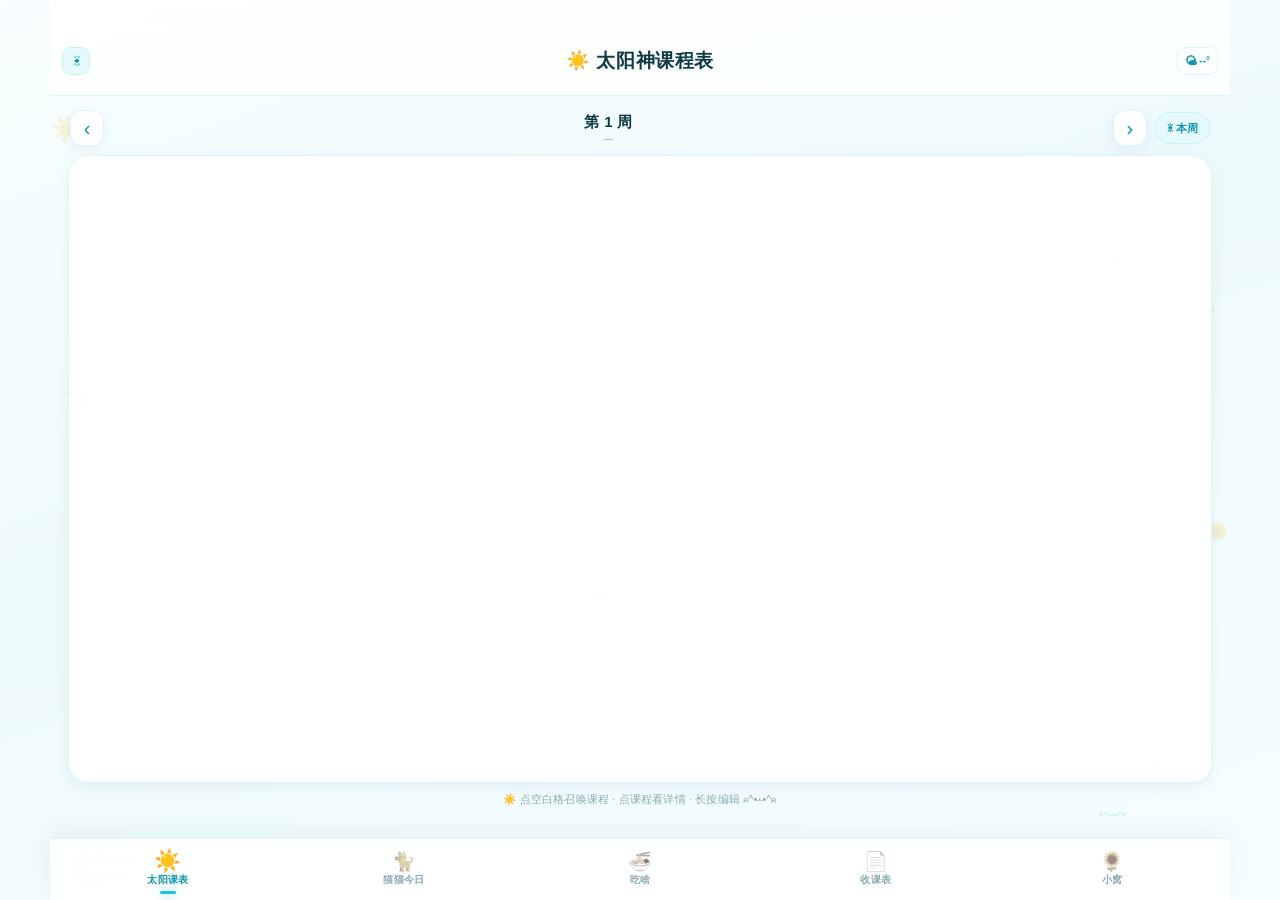
==== index.html @ 14dd6ae4 "Add files via upload" ====
<!DOCTYPE html>
<html lang="zh-CN">
<head>
  <meta charset="UTF-8" />
  <meta name="viewport" content="width=device-width, initial-scale=1.0, maximum-scale=1.0, user-scalable=no, viewport-fit=cover" />
  <meta name="theme-color" content="#f0a30a" />
  <meta name="format-detection" content="telephone=no" />
  <meta name="apple-mobile-web-app-capable" content="yes" />
  <meta name="apple-mobile-web-app-status-bar-style" content="black-translucent" />
  <meta name="apple-mobile-web-app-title" content="太阳神课程表" />
  <link rel="manifest" href="manifest.webmanifest" />
  <link rel="apple-touch-icon" href="icons/icon-192.png" />
  <title>太阳神的随身陪伴课程表</title>
  <link rel="stylesheet" href="app.css" />
    <meta name="AIGC" content='{"AIGC":{"Label":"1","ContentProducer":"WUSIGRAM","ProduceID":"6X0Mz/iR/lfbwfEvu1Z0jF5+w4GKzpFZhbvN9aY6SQs=","ReservedCode1":"JcY/ayGmJlxBhEqlDF+LJT2chIswzvSluwVIhWAmvRzcPalZE9OuZeXBCZwxA3Lf2Mf/3RfTZr7nuuf6fwD2pw==","ContentPropagator":"","PropagateID":"","ReservedCode2":""}}'>
</head>
<body>
  <!-- 背景层：渐变 / 自定义图片 / 遮罩 -->
  <div class="bg-layer" id="bgLayer">
    <div class="bg-image" id="bgImage"></div>
    <div class="bg-tint"></div>
  </div>

  <!-- 天气氛围层：雨、雪、云、雾、阳光与闪电，只做视觉装饰 -->
  <div class="weather-fx" id="weatherFx" aria-hidden="true" data-scene="clear" hidden>
    <div class="wf-glow"></div>
    <div class="wf-clouds" id="wfClouds"></div>
    <div class="wf-particles" id="wfParticles"></div>
    <div class="wf-flash"></div>
  </div>

  <!-- 太阳神 / 错误文档的漂浮装饰：只做氛围，不响应点击 -->
  <div class="sun-decor" aria-hidden="true">
    <span class="sd-sun sd-a">☀️</span>
    <span class="sd-sun sd-b">🌞</span>
    <span class="sd-ray sd-c">✦</span>
    <span class="sd-ray sd-d">✧</span>
    <span class="sd-cat sd-e">🐈‍⬛</span>
    <span class="sd-cat sd-f">🐾</span>
    <span class="sd-warn sd-g">⚠️</span>
    <span class="sd-x sd-h">❌</span>
    <span class="sd-kao sd-i">(๑•̀ㅂ•́)و✧</span>
    <span class="sd-kao sd-j">ฅ^•ﻌ•^ฅ</span>
  </div>

  <!-- 顶部导航栏（全局规范：总高 100px，标题居中，左侧按钮，右侧留空） -->
  <header class="app-header" id="appHeader">
    <div class="header-inner">
      <button class="header-btn" id="headerQuickBtn" type="button" aria-label="回到本周">☀</button>
      <h1 class="header-title" id="headerTitle">☀️ 太阳神课程表</h1>
      <button class="header-weather" id="headerWeather" type="button" aria-label="查看天气与穿搭">
        <span id="headerWeatherIcon">🌤</span><span id="headerWeatherTemp">--°</span>
      </button>
    </div>
  </header>

  <!-- 提醒横幅：课前 / 下课 / 取外卖，从导航栏下方滑入 -->
  <div class="remind-banner" id="remindBanner" hidden>
    <div class="rb-inner" id="remindBannerInner"></div>
  </div>

  <main class="view-root" id="viewRoot">
    <!-- ================= 课表视图 ================= -->
    <section class="view is-active" id="view-schedule" data-title="太阳神课程表 ☀️">
      <div class="week-switch">
        <button class="wk-arrow" id="wkPrev" type="button" aria-label="上一周">‹</button>
        <button class="wk-current" id="wkLabel" type="button">
          <span class="wk-num" id="wkNum">第 1 周</span>
          <span class="wk-date" id="wkDate">—</span>
        </button>
        <button class="wk-arrow" id="wkNext" type="button" aria-label="下一周">›</button>
        <button class="wk-today" id="wkTodayBtn" type="button">☀ 本周</button>
      </div>

      <div class="timetable-card">
        <div class="timetable-scroll" id="timetableScroll">
          <div class="tt-grid" id="ttGrid"></div>
        </div>
      </div>

      <div class="tt-tip">☀️ 点空白格召唤课程 · 点课程看详情 · 长按编辑 ฅ^•ﻌ•^ฅ</div>
    </section>

    <!-- ================= 今日视图 ================= -->
    <section class="view" id="view-today" data-title="太阳神的一天 🐈">
      <div class="today-hero">
        <div class="fairy-lights" id="fairyLights" aria-hidden="true"></div>
        <div class="hero-sunburst" aria-hidden="true"></div>
        <div class="hero-cat" aria-hidden="true">🐈‍⬛</div>
        <div class="hero-stamp" id="heroStamp">☀️ SUN MODE</div>
        <div class="hero-top">
          <div>
            <div class="hero-date" id="todayDate">—</div>
            <div class="hero-week" id="todayWeek">—</div>
            <div class="hero-phase" id="heroPhase">🌅 清晨 · 晨光配色</div>
            <div class="hero-mood" id="heroMood">太阳神说：今天也要发光 ☀️</div>
          </div>
          <div class="hero-emoji">🌞</div>
        </div>
        <div class="hero-count" id="todayCount">今天没有课，好好休息 ✨</div>
        <div class="hero-next" id="todayNext" hidden>
          <span class="hn-label">下一节</span>
          <span class="hn-name" id="nextName">—</span>
          <span class="hn-time" id="nextTime">--:--:--</span>
        </div>

        <!-- 天气与穿搭：读取手机定位后请求天气，失败时可在设置里手动选城市 -->
        <div class="weather-card" id="weatherCard" role="button" tabindex="0" aria-label="查看天气与穿搭详情">
          <span class="wc-icon" id="weatherIcon">🌤</span>
          <span class="wc-main">
            <span class="wc-line">
              <span class="wc-temp" id="weatherTemp">--°</span>
              <span class="wc-desc" id="weatherDesc">正在读取天气…</span>
            </span>
            <span class="wc-outfit" id="weatherOutfit">根据气温准备今天的穿搭</span>
          </span>
          <button class="wc-refresh" id="weatherRefresh" type="button" aria-label="刷新天气">↻</button>
        </div>
        <div class="wc-place" id="weatherPlace">定位中 · 数据来自手机定位 / Open-Meteo</div>
      </div>

      <!-- 猫猫播报：会随课程、天气、时段和预设换颜文字 -->
      <button class="cat-whisper" id="catWhisper" type="button" aria-label="换一条猫猫播报">
        <span class="cw-cat" id="catWhisperCat">🐈‍⬛</span>
        <span class="cw-main">
          <span class="cw-kao" id="catWhisperKao">(=^･ω･^=)</span>
          <span class="cw-text" id="catWhisperText">猫猫正在读取太阳神的今日安排…</span>
        </span>
        <span class="cw-badge" id="catWhisperBadge">☀️ SUN</span>
      </button>

      <!-- 今日提醒时间表：课前 20 分钟 / 快下课 / 点外卖 -->
      <div class="remind-plan" id="remindPlan">
        <div class="rp-head">
          <span class="rp-title">⚠️ 猫猫提醒</span>
          <span class="rp-sub" id="remindPlanSub">—</span>
        </div>
        <div class="rp-list" id="remindPlanList"></div>
        <button class="rp-more" id="btnRemindOverview" type="button">查看今日提醒时间表 ›</button>
      </div>

      <div class="today-list" id="todayList"></div>
    </section>

    <!-- ================= 今天吃啥（转盘）视图 ================= -->
    <section class="view" id="view-food" data-title="太阳神吃啥 🍜">
      <div class="food-hero">
        <div class="fh-title">太阳神吃啥？转一转 🍥</div>
        <div class="fh-sub">猫猫说：选不出来就交给命运，转到什么吃什么～ ฅ^•ﻌ•^ฅ</div>
        <div class="fh-deco">🍽</div>
      </div>

      <div class="wheel-card">
        <div class="wheel-stage" id="wheelStage">
          <div class="wheel-pointer" aria-hidden="true"></div>
          <canvas id="foodWheel" width="600" height="600" aria-label="吃饭转盘"></canvas>
          <button class="wheel-center" id="wheelCenterBtn" type="button" aria-label="开始转动">转</button>
        </div>

        <div class="wheel-result" id="wheelResult">
          <div class="wr-label">准备好了吗</div>
          <div class="wr-name">点下面的按钮开转 🍚</div>
          <div class="wr-cat">命运正在召唤</div>
        </div>

        <div class="wheel-actions">
          <button class="btn primary" id="btnSpinWheel" type="button">🎯 开始转动</button>
          <button class="btn ghost" id="btnFoodMenu" type="button">✏️ 菜单</button>
        </div>

        <div class="food-filters" id="foodFilters"></div>
        <label class="food-avoid">
          <input type="checkbox" id="foodAvoidRecent" />
          <span>避开最近吃过的 3 次，换个新鲜口味</span>
        </label>
      </div>

      <div class="food-history">
        <div class="rp-head">
          <span class="rp-title">🧾 最近吃过</span>
          <button class="hist-clear" id="btnClearFoodHistory" type="button">清空</button>
        </div>
        <div class="hist-list" id="foodHistoryList"></div>
      </div>

      <div class="food-tip">💡 小提示：菜单可以自己改，最多 24 个选项；默认提前 30 分钟的外卖提醒也会把你带到这一页。</div>
      <div class="page-bottom-space"></div>
    </section>

    <!-- ================= 导入视图 ================= -->
    <section class="view" id="view-import" data-title="导入课表 📡">
      <div class="panel">
        <div class="panel-head">
          <span class="ph-emoji">📡</span>
          <div class="ph-text">
            <h2>☀️ 教务系统自动检测</h2>
            <p>填入课表页面网址，自动抓取并识别课程表格</p>
          </div>
        </div>
        <label class="field">
          <span class="field-label">教务系统课表网址 🔗</span>
          <input type="url" id="importUrl" class="input" placeholder="https://jw.example.edu.cn/timetable" autocomplete="off" />
        </label>
        <div class="row-btns">
          <button class="btn primary" id="btnFetch" type="button">📡 开始检测</button>
          <button class="btn ghost" id="btnFetchHelp" type="button">使用说明</button>
        </div>
        <div class="import-log" id="importLog" hidden></div>
      </div>

      <div class="panel">
        <div class="panel-head">
          <span class="ph-emoji">📄</span>
          <div class="ph-text">
            <h2>📄 PDF 课表检测导入</h2>
            <p>选择教务系统导出的 PDF，自动检测文字层并识别表格</p>
          </div>
        </div>
        <div class="pdf-drop" id="pdfDrop" tabindex="0" role="button" aria-label="选择 PDF 课表文件">
          <div class="pdf-drop-icon">📄</div>
          <div class="pdf-drop-title" id="pdfDropTitle">点击选择 PDF 文件</div>
          <div class="pdf-drop-sub" id="pdfDropSub">也可以把 PDF 拖到这里 · 支持多页 · ≤ 20MB</div>
          <input type="file" id="pdfFileInput" accept="application/pdf,.pdf" hidden />
        </div>
        <div class="pdf-status" id="pdfStatus" hidden></div>
        <div class="row-btns">
          <button class="btn primary" id="btnPickPdf" type="button">📄 选择 PDF 课表</button>
          <button class="btn ghost" id="btnPdfHelp" type="button">PDF 导入说明</button>
        </div>
        <div class="format-hint">
          <strong>说明：</strong>PDF 必须是「文字版」（能选中文字）。扫描图片 PDF 没有文字层，会提示使用 OCR 或手动粘贴。识别结果会先预览，确认后再写入课表。
        </div>
      </div>

      <div class="panel">
        <div class="panel-head">
          <span class="ph-emoji">📋</span>
          <div class="ph-text">
            <h2>📋 智能粘贴导入</h2>
            <p>支持课表文本、教务网页源码、JSON 数据</p>
          </div>
        </div>
        <textarea id="importPaste" class="textarea" rows="6" placeholder="① 每行一门课：课程名|教师|教室|周次|星期|节次|教材&#10;例：高等数学|张明|教学楼A302|1-16周|周一|1-2节|高等数学（第七版）&#10;② 或直接粘贴教务系统课表网页的 HTML 源码&#10;③ 或粘贴本应用导出的 JSON"></textarea>
        <div class="row-btns">
          <button class="btn primary" id="btnParsePaste" type="button">✨ 智能识别</button>
          <button class="btn ghost" id="btnFillDemo" type="button">填入示例</button>
        </div>
        <div class="format-hint">
          <strong>文本字段格式：</strong>课程名 | 教师 | 教室 | 周次 | 星期 | 节次 | 教材（后三项可省略，用空格或逗号分隔也支持）
        </div>
      </div>

      <div class="panel soft">
        <div class="panel-head">
          <span class="ph-emoji">🧪</span>
          <div class="ph-text">
            <h2>🧪 示例课表</h2>
            <p>先看看效果，随时可以清空重来</p>
          </div>
        </div>
        <div class="row-btns">
          <button class="btn primary" id="btnLoadDemo" type="button">载入示例课表</button>
          <button class="btn ghost" id="btnClearCourses" type="button">清空全部课程</button>
        </div>
      </div>

      <div class="notice">
        <span class="notice-star">⭐</span>
        <p>教务系统各不相同，自动检测会读取网页中的课表表格进行识别；若系统需要登录或禁止跨域，请用浏览器打开课表页并「查看源码」复制到上方，识别效果一致。密码不会被保存。</p>
      </div>
    </section>

    <!-- ================= 我的 / 设置视图 ================= -->
    <section class="view" id="view-me" data-title="太阳神的小窝 🌻">
      <div class="profile-card">
        <div class="avatar" id="avatarBox">🐈‍⬛</div>
        <div class="profile-main">
          <div class="p-name" id="profileName">太阳神眷顾的同学</div>
          <div class="p-sub" id="profileSub">—</div>
        </div>
        <button class="avatar-edit" id="btnEditName" type="button" aria-label="编辑昵称">✏️</button>
      </div>

      <div class="section">
        <h3 class="section-title">🗓 学期设置</h3>
        <div class="setting-row">
          <div class="sr-text"><span>开学第一周周一</span><small>用于自动计算当前周次</small></div>
          <input type="date" id="setStart" class="input compact" />
        </div>
        <div class="setting-row">
          <div class="sr-text"><span>学期总周数</span><small>1 ~ 30 周</small></div>
          <select id="setWeeks" class="input compact select">
            <option value="16">16 周</option>
            <option value="18">18 周</option>
            <option value="20">20 周</option>
            <option value="22">22 周</option>
            <option value="25">25 周</option>
          </select>
        </div>
        <div class="setting-row">
          <div class="sr-text"><span>每天节数</span><small>影响课表行数与作息</small></div>
          <select id="setSections" class="input compact select">
            <option value="8">8 节</option>
            <option value="10">10 节</option>
            <option value="12">12 节</option>
          </select>
        </div>
        <div class="setting-row">
          <div class="sr-text"><span>显示周末</span><small>关闭后只显示周一到周五</small></div>
          <label class="switch">
            <input type="checkbox" id="setWeekend" />
            <span class="switch-track"><span class="switch-dot"></span></span>
          </label>
        </div>
      </div>

      <!-- 时段配色：随现实时间一天四段自动换色 -->
      <div class="section">
        <h3 class="section-title">🌗 一天四变 · 太阳神 / 错误文档</h3>
        <div class="setting-row">
          <div class="sr-text"><span>自动跟随时间换色</span><small>清晨 · 中午 · 下午 · 晚上，一天变四次</small></div>
          <label class="switch">
            <input type="checkbox" id="setAutoTheme" />
            <span class="switch-track"><span class="switch-dot"></span></span>
          </label>
        </div>
        <div class="setting-row">
          <div class="sr-text"><span>背景也跟随时段</span><small>自定义背景图 / 背景色时，以你的设置为准</small></div>
          <label class="switch">
            <input type="checkbox" id="setBgFollow" />
            <span class="switch-track"><span class="switch-dot"></span></span>
          </label>
        </div>
        <div class="phase-grid" id="phaseGrid"></div>
        <div class="phase-now" id="phaseNow">—</div>
      </div>

      <!-- 上课与外卖提醒 -->
      <div class="section">
        <h3 class="section-title">⚠️ 上课与猫猫提醒</h3>
        <div class="setting-row">
          <div class="sr-text"><span>上课前提醒</span><small>提前知道下一节课，不再踩点</small></div>
          <div class="sr-controls">
            <select id="setRemindPreMin" class="input compact select mini">
              <option value="10">10 分</option>
              <option value="15">15 分</option>
              <option value="20">20 分</option>
              <option value="25">25 分</option>
              <option value="30">30 分</option>
            </select>
            <label class="switch">
              <input type="checkbox" id="setRemindPre" />
              <span class="switch-track"><span class="switch-dot"></span></span>
            </label>
          </div>
        </div>
        <div class="setting-row">
          <div class="sr-text"><span>快下课提醒</span><small>提前收拾好东西，从容离开</small></div>
          <div class="sr-controls">
            <select id="setRemindEndMin" class="input compact select mini">
              <option value="3">3 分</option>
              <option value="5">5 分</option>
              <option value="8">8 分</option>
              <option value="10">10 分</option>
            </select>
            <label class="switch">
              <input type="checkbox" id="setRemindEnd" />
              <span class="switch-track"><span class="switch-dot"></span></span>
            </label>
          </div>
        </div>
        <div class="setting-row">
          <div class="sr-text"><span>点外卖提醒</span><small>上午最后一节、下午最后一节提前提醒</small></div>
          <div class="sr-controls">
            <select id="setRemindMealMin" class="input compact select mini">
              <option value="20">20 分</option>
              <option value="25">25 分</option>
              <option value="30">30 分</option>
              <option value="40">40 分</option>
            </select>
            <label class="switch">
              <input type="checkbox" id="setRemindMeal" />
              <span class="switch-track"><span class="switch-dot"></span></span>
            </label>
          </div>
        </div>
        <div class="setting-row">
          <div class="sr-text"><span>提醒音效</span><small>用 Web Audio 播放两声轻铃</small></div>
          <label class="switch">
            <input type="checkbox" id="setRemindSound" />
            <span class="switch-track"><span class="switch-dot"></span></span>
          </label>
        </div>
        <div class="setting-row">
          <div class="sr-text"><span>提醒振动</span><small>部分设备可能不支持</small></div>
          <label class="switch">
            <input type="checkbox" id="setRemindVibrate" />
            <span class="switch-track"><span class="switch-dot"></span></span>
          </label>
        </div>
        <div class="setting-row">
          <div class="sr-text"><span>提醒方式</span><small>弹窗更醒目，横幅不打断当前操作</small></div>
          <select id="setRemindPopup" class="input compact select mini">
            <option value="1">弹窗</option>
            <option value="0">横幅</option>
          </select>
        </div>
        <div class="row-btns">
          <button class="btn ghost" id="btnRemindTest" type="button">🔔 试听提醒</button>
          <button class="btn ghost" id="btnRemindRules" type="button">📋 提醒规则</button>
        </div>
        <div class="remind-note">提醒在 App 打开时生效：WebView 限制下暂不支持后台推送，建议上课前把 App 留在前台。所有提醒按本机时间与课表节次计算，修改课程时间后会自动重算。</div>
      </div>

      <!-- 自定义弹窗提醒 -->
      <div class="section">
        <h3 class="section-title">❌ 自定义弹窗提醒</h3>
        <div class="custom-reminder-list" id="customReminderList"></div>
        <div class="row-btns">
          <button class="btn primary" id="btnAddReminder" type="button">＋ 添加提醒</button>
          <button class="btn ghost" id="btnReminderHelp" type="button">使用说明</button>
        </div>
        <div class="remind-note">可以添加「交作业」「取快递」「开会」等提醒，支持单次、每天、工作日、每周重复；到点后会弹出提醒窗，也可以提前几分钟提醒。</div>
      </div>

      <!-- 天气与穿搭 -->
      <div class="section">
        <h3 class="section-title">☀️ 天气变形与穿搭</h3>
        <div class="setting-row">
          <div class="sr-text"><span>自动读取手机天气</span><small>用定位获取当地实时天气与气温</small></div>
          <label class="switch">
            <input type="checkbox" id="setWeatherOn" />
            <span class="switch-track"><span class="switch-dot"></span></span>
          </label>
        </div>
        <div class="setting-row">
          <div class="sr-text"><span>天气来源</span><small>定位失败时可改用城市或手动填写</small></div>
          <select id="setWeatherMode" class="input compact select mini">
            <option value="auto">自动定位</option>
            <option value="city">指定城市</option>
            <option value="manual">手动天气</option>
          </select>
        </div>
        <div class="setting-row" id="weatherCityRow">
          <div class="sr-text"><span>城市</span><small>中文/拼音均可，例如：广州</small></div>
          <div class="sr-controls">
            <input type="text" id="setWeatherCity" class="input compact weather-city-input" maxlength="20" placeholder="广州" />
            <button class="btn ghost mini-btn" id="btnWeatherCity" type="button">查询</button>
          </div>
        </div>
        <div class="setting-row" id="weatherManualRow">
          <div class="sr-text"><span>手动气温</span><small>无法联网时用于穿搭推荐</small></div>
          <div class="sr-controls">
            <input type="number" id="setWeatherManualTemp" class="input compact temp-input" min="-40" max="50" step="1" />
            <select id="setWeatherManualCode" class="input compact select mini">
              <option value="0">晴</option>
              <option value="1">多云</option>
              <option value="2">阴</option>
              <option value="3">雾</option>
              <option value="61">小雨</option>
              <option value="63">中雨</option>
              <option value="65">大雨</option>
              <option value="71">小雪</option>
              <option value="73">中雪</option>
              <option value="95">雷阵雨</option>
            </select>
          </div>
        </div>
        <div class="setting-row">
          <div class="sr-text"><span>天气特效</span><small>下雨、下雪、起雾时改变界面氛围</small></div>
          <label class="switch">
            <input type="checkbox" id="setWeatherFx" />
            <span class="switch-track"><span class="switch-dot"></span></span>
          </label>
        </div>
        <div class="setting-row">
          <div class="sr-text"><span>天气主题色</span><small>按晴雨冷暖轻微调整界面色调</small></div>
          <label class="switch">
            <input type="checkbox" id="setWeatherTheme" />
            <span class="switch-track"><span class="switch-dot"></span></span>
          </label>
        </div>
        <div class="setting-row">
          <div class="sr-text"><span>穿搭推荐</span><small>按体感温度、降雨与风力推荐</small></div>
          <label class="switch">
            <input type="checkbox" id="setWeatherOutfit" />
            <span class="switch-track"><span class="switch-dot"></span></span>
          </label>
        </div>
        <div class="weather-status" id="weatherStatus">还没有读取天气</div>
        <div class="row-btns">
          <button class="btn primary" id="btnWeatherRefresh" type="button">↻ 刷新天气</button>
          <button class="btn ghost" id="btnWeatherDetail" type="button">查看穿搭与预报</button>
        </div>
        <div class="remind-note">天气由手机定位 + Open-Meteo 提供，仅用于本机展示，不上传课表。定位被拒绝时，可在上方指定城市或手动填写气温。</div>
      </div>

      <div class="section">
        <h3 class="section-title">☀️ / ⚠️ 主题色与预设</h3>
        <div class="preset-note">
          <span class="pn-sun">☀️ 太阳神 · 白黄</span>
          <span class="pn-error">⚠️ 错误文档 · 黑蓝</span>
          <em>附赠完整的一天四变 + 天气变形</em>
        </div>
        <div class="theme-grid" id="themeGrid"></div>
        <div class="theme-note" id="themeNote">手动选色会关闭时段自动配色，可在上方重新开启。</div>
        <h3 class="section-title">🖼 背景</h3>
        <div class="bg-grid" id="bgGrid"></div>
        <div class="setting-row">
          <div class="sr-text"><span>自定义背景色</span><small>点右侧色块自由选择</small></div>
          <input type="color" id="setBgColor" class="color-input" value="#eafafd" />
        </div>
        <div class="row-btns">
          <button class="btn ghost" id="btnUploadBg" type="button">📷 从相册选择背景</button>
          <button class="btn ghost" id="btnClearBg" type="button">恢复默认</button>
        </div>
        <div class="bg-preview-note" id="bgNote" hidden>已使用自定义图片背景 🖼</div>
      </div>

      <div class="section">
        <h3 class="section-title">📦 课表数据</h3>
        <div class="data-info" id="dataInfo">共 0 门课程</div>
        <div class="row-btns">
          <button class="btn primary" id="btnExport" type="button">📤 导出备份</button>
          <button class="btn ghost" id="btnImportFile" type="button">📥 导入备份</button>
        </div>
        <input type="file" id="fileImport" accept=".json,application/json" hidden />
        <button class="btn danger-ghost full" id="btnResetAll" type="button">⚠️ 清空全部数据</button>
      </div>

      <div class="section">
        <h3 class="section-title">📱 桌面小组件</h3>
        <p>安装 APK 后，长按手机桌面 → 小组件 → 找到「太阳神课程表」。</p>
        <p class="about-small">支持小 / 中 / 大三种尺寸：小尺寸显示天气、下节课时间和地点；中尺寸显示今日 2 节课程；大尺寸显示完整今日课表。拖动小组件边缘即可调整大小。</p>
      </div>

      <div class="section">
        <h3 class="section-title">📥 Android 安装包</h3>
        <p>不想用网页版？下载 APK，安装后还可以把「太阳神今日课表」放到手机桌面。</p>
        <p class="about-small">Android 5.0+ · v2.1.0 · 安装前请先卸载旧版</p>
        <div class="row-btns">
          <a class="btn primary grow" href="download/sunny-timetable-v2.1.0.apk" download>📥 下载 APK</a>
        </div>
      </div>

      <div class="section about">
        <h3 class="section-title">🌻 关于太阳神的随身陪伴课程表</h3>
        <p>太阳神、猫猫和颜文字一起陪你上课。白黄是太阳，黑蓝是错误文档，都是今天的你。</p>
        <p class="about-small">数据仅保存在本机 · 不收集任何个人信息 · v2.1.0 · ☀️🐈‍⬛⚠️</p>
      </div>

      <div class="page-bottom-space"></div>
    </section>
  </main>

  <!-- 底部导航栏 -->
  <nav class="tabbar" id="tabbar">
    <button class="tab is-active" data-tab="schedule" type="button">
      <span class="tab-icon">☀️</span>
      <span class="tab-label">太阳课表</span>
    </button>
    <button class="tab" data-tab="today" type="button">
      <span class="tab-icon">🐈</span>
      <span class="tab-label">猫猫今日</span>
    </button>
    <button class="tab" data-tab="food" type="button">
      <span class="tab-icon">🍜</span>
      <span class="tab-label">吃啥</span>
    </button>
    <button class="tab" data-tab="import" type="button">
      <span class="tab-icon">📄</span>
      <span class="tab-label">收课表</span>
    </button>
    <button class="tab" data-tab="me" type="button">
      <span class="tab-icon">🌻</span>
      <span class="tab-label">小窝</span>
    </button>
  </nav>

  <!-- ================= 课程编辑全屏页 ================= -->
  <div class="editor-page" id="editorPage" aria-hidden="true">
    <header class="app-header">
      <div class="header-inner">
        <button class="header-btn" id="editorBack" type="button" aria-label="返回">‹</button>
        <h1 class="header-title" id="editorTitle">添加课程</h1>
      </div>
    </header>

    <div class="editor-scroll" id="editorScroll">
      <form id="courseForm" class="editor-form" autocomplete="off" novalidate>
        <div class="form-group">
          <label class="form-label" for="fName">课程名称 <i class="req">*</i></label>
          <input type="text" id="fName" class="input" placeholder="例：高等数学" maxlength="30" />
        </div>

        <div class="form-grid">
          <div class="form-group">
            <label class="form-label" for="fTeacher">任课教师 👩‍🏫</label>
            <input type="text" id="fTeacher" class="input" placeholder="张明" maxlength="20" />
          </div>
          <div class="form-group">
            <label class="form-label" for="fRoom">上课教室 📍</label>
            <input type="text" id="fRoom" class="input" placeholder="A302" maxlength="24" />
          </div>
        </div>

        <div class="form-group">
          <label class="form-label" for="fBooks">需要带的书 📚</label>
          <input type="text" id="fBooks" class="input" placeholder="高等数学（第七版）、习题册" maxlength="60" />
          <div class="form-hint">多本书可用「、」或逗号分隔</div>
        </div>

        <div class="form-group">
          <span class="form-label">上课星期</span>
          <div class="chip-row" id="fDay"></div>
        </div>

        <div class="form-grid">
          <div class="form-group">
            <label class="form-label" for="fStart">开始节次</label>
            <select id="fStart" class="input select"></select>
          </div>
          <div class="form-group">
            <label class="form-label" for="fEnd">结束节次</label>
            <select id="fEnd" class="input select"></select>
          </div>
        </div>
        <div class="form-hint" id="sectionTimeHint">—</div>

        <div class="form-group">
          <span class="form-label">上课周次</span>
          <div class="chip-row quick" id="weekQuick">
            <button type="button" class="mini-chip" data-quick="all">全选</button>
            <button type="button" class="mini-chip" data-quick="none">清空</button>
            <button type="button" class="mini-chip" data-quick="odd">单周</button>
            <button type="button" class="mini-chip" data-quick="even">双周</button>
          </div>
          <div class="week-chips" id="fWeeks"></div>
        </div>

        <div class="form-group">
          <span class="form-label">课程颜色 🎨</span>
          <div class="color-row" id="fColors"></div>
        </div>

        <div class="form-group">
          <label class="form-label" for="fNote">备注</label>
          <textarea id="fNote" class="textarea" rows="3" placeholder="考试安排、作业提醒…" maxlength="200"></textarea>
        </div>

        <div class="form-group">
          <label class="form-label" for="fEmoji">课程小图标 emoji</label>
          <input type="text" id="fEmoji" class="input" placeholder="⭐" maxlength="4" />
          <div class="emoji-quick" id="emojiQuick"></div>
        </div>
      </form>
      <div class="editor-bottom-space"></div>
    </div>

    <div class="editor-footer">
      <button class="btn danger-ghost" id="btnDeleteCourse" type="button">🗑 删除</button>
      <button class="btn primary grow" id="btnSaveCourse" type="button">保存课程 ⭐</button>
    </div>
  </div>

  <!-- 模态层 -->
  <div class="modal-mask" id="modalMask" hidden>
    <div class="modal-card" id="modalCard" role="dialog" aria-modal="true"></div>
  </div>

  <!-- 提醒弹窗（与普通模态分开，关闭后不阻塞页面操作） -->
  <div class="reminder-popup" id="reminderPopup" hidden>
    <div class="rpp-backdrop" data-popup="close"></div>
    <div class="rpp-sheet" role="dialog" aria-modal="true" aria-labelledby="reminderPopupTitle">
      <div class="rpp-handle"></div>
      <div class="rpp-head">
        <div class="rpp-emoji" id="reminderPopupEmoji">🔔</div>
        <div class="rpp-headtext">
          <div class="rpp-kicker" id="reminderPopupKicker">课程提醒</div>
          <div class="rpp-title" id="reminderPopupTitle">还有 20 分钟上课</div>
        </div>
        <button class="rpp-close" type="button" data-popup="close" aria-label="关闭提醒">✕</button>
      </div>
      <div class="rpp-body" id="reminderPopupBody">—</div>
      <div class="rpp-actions">
        <button class="rpp-btn ghost" type="button" data-popup="snooze">稍后 5 分钟</button>
        <button class="rpp-btn primary" type="button" data-popup="course">看看课程</button>
      </div>
      <button class="rpp-done" type="button" data-popup="close">好，知道啦</button>
    </div>
  </div>

  <!-- 轻提示 -->
  <div class="toast" id="toast" hidden></div>

  <!-- 旧 WebView 兜底提示：脚本语法/加载失败时不再只显示白屏 -->
  <div class="boot-fallback" id="bootFallback" hidden>
    <div class="boot-card">
      <div class="boot-sun">☀️ ⚠️</div>
      <div class="boot-title">页面没有成功加载</div>
      <div class="boot-text">如果这是 Android APK，请到应用商店更新「Android System WebView」或 Chrome，然后重新打开。<br>(=^･ω･^=) 也可以先用电脑浏览器打开课表。</div>
      <button class="btn primary" type="button" onclick="location.reload()">重新加载</button>
    </div>
  </div>

  <script>
    /* 老 WebView 的最小兼容垫片：不改变现代浏览器行为 */
    (function () {
      if (!String.prototype.padStart) {
        String.prototype.padStart = function (len, pad) {
          var s = String(this);
          pad = pad === undefined ? ' ' : String(pad);
          while (s.length < len) s = pad + s;
          return s;
        };
      }
      if (!Object.assign) {
        Object.assign = function (target) {
          for (var i = 1; i < arguments.length; i++) {
            var src = arguments[i];
            if (!src) continue;
            for (var k in src) if (Object.prototype.hasOwnProperty.call(src, k)) target[k] = src[k];
          }
          return target;
        };
      }
      if (!Array.from) {
        Array.from = function (like) {
          var out = [];
          if (like && typeof like.forEach === 'function') {
            like.forEach(function (item) { out.push(item); });
            return out;
          }
          if (like && typeof Symbol !== 'undefined' && like[Symbol.iterator]) {
            var it = like[Symbol.iterator]();
            var step = it.next();
            while (!step.done) {
              out.push(step.value);
              step = it.next();
            }
            return out;
          }
          for (var i = 0; i < like.length; i++) out.push(like[i]);
          return out;
        };
      }
      if (!Array.prototype.find) {
        Array.prototype.find = function (fn, thisArg) {
          for (var i = 0; i < this.length; i++) {
            if (fn.call(thisArg, this[i], i, this)) return this[i];
          }
          return undefined;
        };
      }
      if (!Array.prototype.findIndex) {
        Array.prototype.findIndex = function (fn, thisArg) {
          for (var i = 0; i < this.length; i++) {
            if (fn.call(thisArg, this[i], i, this)) return i;
          }
          return -1;
        };
      }
      if (!Element.prototype.closest) {
        Element.prototype.closest = function (sel) {
          var el = this;
          while (el && el.nodeType === 1) {
            var matches = el.matches || el.webkitMatchesSelector || el.msMatchesSelector;
            if (matches && matches.call(el, sel)) return el;
            el = el.parentElement;
          }
          return null;
        };
      }
      function showBoot() {
        var el = document.getElementById('bootFallback');
        if (el) el.hidden = false;
      }
      function hideBoot() {
        var el = document.getElementById('bootFallback');
        if (el) el.hidden = true;
      }
      window.__hideBootFallback = hideBoot;
      try {
        new Function('return async function(){}')();
      } catch (e) {
        if (location.protocol !== 'file:') {
          location.replace('index-legacy.html');
        } else {
          showBoot();
        }
        return;
      }
      setTimeout(function () {
        /* 只有 AppStore 完全不存在才提示；初始化慢不应误判 */
        if (!window.AppStore) showBoot();
        else hideBoot();
      }, 12000);
    })();
  </script>

  <script src="js/store.js"></script>
  <script src="js/pdf-lite.js"></script>
  <script src="js/importer.js"></script>
  <script src="js/app.js"></script>
  <script src="js/views.js"></script>
  <script src="js/delight.js"></script>
  <script src="js/widget.js"></script>
  <script src="js/editor.js"></script>
  <script src="js/import-ui.js"></script>
  <script src="js/settings.js"></script>
  <script src="js/reminders.js"></script>
  <script src="js/weather.js"></script>
  <script src="js/rhythm.js"></script>
  <script src="js/food.js"></script>
</body>
</html>
---- app.css ----
/* ============================================================
   星海课表 · 全局样式
   白色 + 水色视觉，⭐ 灯串与 emoji 装饰
   ============================================================ */

:root {
  --sat: max(env(safe-area-inset-top, 0px), 24px);
  --tabbar-h: 62px;
  --theme: #23c4d8;
  --theme-deep: #0d95ad;
  --theme-soft: #e6fafc;
  --theme-rgb: 35, 196, 216;
  --ink: #0f3a44;
  --ink-2: #4b717a;
  --ink-3: #8aa9b0;
  --line: rgba(35, 196, 216, 0.16);
  --card: #ffffff;
  --shadow-sm: 0 4px 14px rgba(16, 90, 104, 0.07);
  --shadow: 0 10px 30px rgba(16, 90, 104, 0.12);
  --radius: 18px;
}

* {
  box-sizing: border-box;
  -webkit-tap-highlight-color: transparent;
}

/* 统一 hidden 语义：避免被 .hero-next / .setting-row 等 display:flex 覆盖 */
[hidden] {
  display: none !important;
}

html,
body {
  margin: 0;
  padding: 0;
  height: 100%;
  overflow: hidden;
}

body {
  font-family: -apple-system, BlinkMacSystemFont, "PingFang SC", "Helvetica Neue",
    "Hiragino Sans GB", "Microsoft YaHei", sans-serif;
  color: var(--ink);
  background: #effbfd;
  font-size: 14px;
  line-height: 1.5;
  -webkit-font-smoothing: antialiased;
  -webkit-text-size-adjust: 100%;
}

button,
input,
textarea,
select {
  font-family: inherit;
  font-size: inherit;
  color: inherit;
}

button {
  border: none;
  background: none;
  cursor: pointer;
  padding: 0;
}

h1,
h2,
h3,
p {
  margin: 0;
}

/* ---------------- 背景层 ---------------- */
.bg-layer {
  position: fixed;
  inset: 0;
  z-index: 0;
  background: linear-gradient(160deg, #f6feff 0%, #e3f8fb 45%, #f3fdff 100%);
  transition: background 0.45s ease;
}

.bg-image {
  position: absolute;
  inset: 0;
  background-position: center;
  background-size: cover;
  opacity: 0;
  transition: opacity 0.5s ease;
  transform: scale(1.02);
}

.bg-layer.has-image .bg-image {
  opacity: 1;
}

.bg-tint {
  position: absolute;
  inset: 0;
  background: rgba(255, 255, 255, 0.35);
  backdrop-filter: blur(1px);
  -webkit-backdrop-filter: blur(1px);
  transition: background 0.3s ease;
}

.bg-layer.has-image .bg-tint {
  background: linear-gradient(180deg, rgba(255, 255, 255, 0.72), rgba(255, 255, 255, 0.86));
  backdrop-filter: blur(2px);
  -webkit-backdrop-filter: blur(2px);
}

/* ---------------- 顶部导航栏（总高 100px，标题距底 20px） ---------------- */
.app-header {
  position: fixed;
  top: 0;
  left: 0;
  right: 0;
  height: 100px;
  padding-top: var(--sat);
  box-sizing: border-box;
  z-index: 100;
  background: rgba(255, 255, 255, 0.82);
  backdrop-filter: blur(20px) saturate(140%);
  -webkit-backdrop-filter: blur(20px) saturate(140%);
  border-bottom: 1px solid var(--line);
}

.header-inner {
  position: absolute;
  left: 0;
  right: 0;
  bottom: 20px;
  height: 28px;
  display: flex;
  align-items: center;
  justify-content: center;
}

.header-title {
  font-size: 17px;
  font-weight: 700;
  letter-spacing: 0.6px;
  color: var(--ink);
  max-width: 62%;
  text-align: center;
  white-space: nowrap;
  overflow: hidden;
  text-overflow: ellipsis;
}

.header-btn {
  position: absolute;
  left: 12px;
  top: 0;
  width: 28px;
  height: 28px;
  display: flex;
  align-items: center;
  justify-content: center;
  border-radius: 9px;
  background: var(--theme-soft);
  border: 1px solid var(--line);
  color: var(--theme-deep);
  font-size: 14px;
  line-height: 1;
}

.header-btn:active {
  transform: scale(0.94);
}

/* ---------------- 视图容器 ---------------- */
.view-root {
  position: fixed;
  top: 100px;
  left: 0;
  right: 0;
  bottom: calc(var(--tabbar-h) + env(safe-area-inset-bottom, 0px));
  z-index: 10;
  display: flex;
  overflow: hidden;
}

.view {
  flex: 1;
  min-width: 0;
  display: none;
  flex-direction: column;
  overflow-y: auto;
  -webkit-overflow-scrolling: touch;
  padding: 12px 14px 0;
  scrollbar-width: none;
}

.view::-webkit-scrollbar {
  display: none;
}

.view.is-active {
  display: flex;
  animation: viewIn 0.26s ease;
}

@keyframes viewIn {
  from {
    opacity: 0;
    transform: translateY(6px);
  }
  to {
    opacity: 1;
    transform: translateY(0);
  }
}

/* ---------------- 底部导航栏 ---------------- */
.tabbar {
  position: fixed;
  left: 0;
  right: 0;
  bottom: 0;
  z-index: 90;
  height: calc(var(--tabbar-h) + env(safe-area-inset-bottom, 0px));
  padding-bottom: env(safe-area-inset-bottom, 0px);
  display: flex;
  align-items: stretch;
  background: rgba(255, 255, 255, 0.9);
  backdrop-filter: blur(20px) saturate(150%);
  -webkit-backdrop-filter: blur(20px) saturate(150%);
  border-top: 1px solid var(--line);
  box-shadow: 0 -6px 22px rgba(16, 90, 104, 0.06);
}

.tab {
  flex: 1;
  display: flex;
  flex-direction: column;
  align-items: center;
  justify-content: center;
  gap: 2px;
  position: relative;
  color: var(--ink-3);
  transition: color 0.2s ease;
}

.tab-icon {
  font-size: 19px;
  line-height: 1;
  filter: grayscale(0.7) opacity(0.65);
  transition: all 0.24s ease;
}

.tab-label {
  font-size: 10px;
  font-weight: 600;
  letter-spacing: 0.4px;
}

.tab.is-active {
  color: var(--theme-deep);
}

.tab.is-active .tab-icon {
  filter: none;
  transform: translateY(-1px) scale(1.14);
}

.tab.is-active::after {
  content: "";
  position: absolute;
  bottom: 6px;
  width: 16px;
  height: 3px;
  border-radius: 3px;
  background: var(--theme);
  box-shadow: 0 0 8px rgba(var(--theme-rgb), 0.6);
}

/* ---------------- 课表视图 ---------------- */
#view-schedule {
  padding: 8px 10px 0;
  overflow: hidden;
}

.week-switch {
  display: flex;
  align-items: center;
  gap: 8px;
  padding: 2px 2px 9px;
  flex: none;
}

.wk-arrow {
  width: 34px;
  height: 36px;
  flex: none;
  border-radius: 12px;
  background: rgba(255, 255, 255, 0.92);
  border: 1px solid var(--line);
  color: var(--theme-deep);
  font-size: 20px;
  line-height: 1;
  display: flex;
  align-items: center;
  justify-content: center;
  box-shadow: var(--shadow-sm);
}

.wk-arrow:active {
  transform: scale(0.94);
  background: var(--theme-soft);
}

.wk-current {
  flex: 1;
  min-width: 0;
  display: flex;
  flex-direction: column;
  align-items: center;
  justify-content: center;
  gap: 1px;
}

.wk-num {
  font-size: 15px;
  font-weight: 700;
  color: var(--ink);
  letter-spacing: 0.3px;
}

.wk-date {
  font-size: 9.5px;
  color: var(--ink-3);
  letter-spacing: 0.2px;
}

.wk-today {
  flex: none;
  height: 32px;
  padding: 0 11px;
  border-radius: 999px;
  background: var(--theme-soft);
  border: 1px solid var(--line);
  color: var(--theme-deep);
  font-size: 11px;
  font-weight: 700;
  white-space: nowrap;
}

.wk-today:active {
  transform: scale(0.95);
}

.timetable-card {
  flex: 1;
  min-height: 0;
  display: flex;
  background: rgba(255, 255, 255, 0.92);
  border: 1px solid var(--line);
  border-radius: 20px;
  box-shadow: var(--shadow-sm);
  overflow: hidden;
}

.timetable-scroll {
  flex: 1;
  overflow: auto;
  -webkit-overflow-scrolling: touch;
  overscroll-behavior: contain;
  scrollbar-width: none;
}

.timetable-scroll::-webkit-scrollbar {
  display: none;
}

.tt-grid {
  display: grid;
  width: 100%;
  min-width: 330px;
}

.tt-corner {
  position: sticky;
  top: 0;
  left: 0;
  z-index: 8;
  background: #ffffff;
  border-bottom: 1px solid var(--line);
  border-right: 1px solid var(--line);
  display: flex;
  align-items: center;
  justify-content: center;
  font-size: 9px;
  color: var(--ink-3);
  letter-spacing: 0.5px;
}

.tt-day-head {
  position: sticky;
  top: 0;
  z-index: 6;
  background: #ffffff;
  border-bottom: 1px solid var(--line);
  display: flex;
  flex-direction: column;
  align-items: center;
  justify-content: center;
  gap: 1px;
  padding: 4px 0;
}

.tt-day-head .dow {
  font-size: 10.5px;
  font-weight: 700;
  color: var(--ink-2);
  letter-spacing: 0.2px;
}

.tt-day-head .dnum {
  font-size: 8.5px;
  color: var(--ink-3);
}

.tt-day-head.is-today {
  background: var(--theme-soft);
}

.tt-day-head.is-today .dow {
  color: var(--theme-deep);
}

.tt-day-head.is-today .dnum {
  color: var(--theme-deep);
  font-weight: 600;
}

.tt-section {
  background: #fbfeff;
  border-right: 1px solid var(--line);
  border-bottom: 1px dashed rgba(var(--theme-rgb), 0.14);
  display: flex;
  flex-direction: column;
  align-items: center;
  justify-content: center;
  gap: 1px;
}

.tt-section .idx {
  font-size: 10.5px;
  font-weight: 700;
  color: var(--ink-2);
  line-height: 1.1;
}

.tt-section .st {
  font-size: 7.5px;
  color: var(--ink-3);
  line-height: 1.1;
  transform: scale(0.95);
}

.tt-cell {
  position: relative;
  border-right: 1px solid rgba(var(--theme-rgb), 0.09);
  border-bottom: 1px dashed rgba(var(--theme-rgb), 0.16);
  background: rgba(255, 255, 255, 0.32);
  transition: background 0.16s ease;
}

.tt-cell:nth-child(even) {
  background: rgba(240, 252, 254, 0.34);
}

.tt-cell:active {
  background: var(--theme-soft);
}

.course-block {
  position: relative;
  z-index: 3;
  margin: 2px;
  padding: 4px 3px 3px 5px;
  border-radius: 11px;
  border: 1px solid var(--cb-line, #b9edf5);
  background: linear-gradient(165deg, #ffffff 0%, var(--cb-soft, #e7fafd) 100%);
  box-shadow: 0 3px 8px rgba(16, 90, 104, 0.08);
  color: var(--cb-ink, #0a5c69);
  overflow: hidden;
  text-align: left;
  display: flex;
  flex-direction: column;
  gap: 1px;
  min-height: 0;
  transition: transform 0.14s ease;
}

.course-block::before {
  content: "";
  position: absolute;
  left: 0;
  top: 0;
  bottom: 0;
  width: 3px;
  background: var(--cb-main, #22c3d8);
}

.course-block:active {
  transform: scale(0.96);
}

.course-block.is-now {
  box-shadow: 0 0 0 2px rgba(var(--theme-rgb), 0.35), 0 4px 12px rgba(16, 90, 104, 0.14);
}

.cb-name {
  font-size: 10.5px;
  font-weight: 700;
  line-height: 1.22;
  word-break: break-all;
  display: -webkit-box;
  -webkit-line-clamp: 3;
  -webkit-box-orient: vertical;
  overflow: hidden;
}

.cb-room {
  flex: none;
  font-size: 9px;
  line-height: 1.25;
  white-space: nowrap;
  overflow: hidden;
  text-overflow: ellipsis;
  opacity: 0.82;
}

.course-block.is-compact .cb-name {
  -webkit-line-clamp: 2;
  font-size: 10px;
}

.cb-teacher {
  font-size: 8.5px;
  line-height: 1.2;
  white-space: nowrap;
  overflow: hidden;
  text-overflow: ellipsis;
  opacity: 0.62;
}

.course-block.is-compact .cb-teacher {
  display: none;
}

.tt-tip {
  flex: none;
  text-align: center;
  font-size: 9.5px;
  color: var(--ink-3);
  padding: 7px 0 9px;
  letter-spacing: 0.2px;
}

/* ---------------- 通用按钮 / 表单 ---------------- */
.btn {
  height: 42px;
  padding: 0 16px;
  border-radius: 13px;
  font-size: 13px;
  font-weight: 700;
  display: inline-flex;
  align-items: center;
  justify-content: center;
  gap: 4px;
  transition: transform 0.14s ease, box-shadow 0.2s ease, background 0.2s ease;
  white-space: nowrap;
}

.btn:active {
  transform: scale(0.97);
}

.btn.primary {
  color: #ffffff;
  background: linear-gradient(140deg, var(--theme) 0%, var(--theme-deep) 100%);
  box-shadow: 0 6px 16px rgba(var(--theme-rgb), 0.32);
}

.btn.ghost {
  color: var(--theme-deep);
  background: rgba(255, 255, 255, 0.92);
  border: 1px solid var(--line);
  box-shadow: var(--shadow-sm);
}

.btn.danger-ghost {
  color: #d9534f;
  background: rgba(255, 255, 255, 0.92);
  border: 1px solid rgba(217, 83, 79, 0.24);
}

.btn.full {
  width: 100%;
}

.btn.grow {
  flex: 1;
}

.btn:disabled {
  opacity: 0.6;
  pointer-events: none;
}

.row-btns {
  display: flex;
  gap: 9px;
  flex-wrap: wrap;
  margin-top: 11px;
}

.row-btns .btn {
  flex: 1;
  min-width: 118px;
}

.input,
.textarea,
.select {
  width: 100%;
  border: 1px solid var(--line);
  border-radius: 12px;
  background: rgba(255, 255, 255, 0.96);
  padding: 10px 12px;
  font-size: 16px;
  color: var(--ink);
  outline: none;
  transition: border-color 0.2s ease, box-shadow 0.2s ease;
  -webkit-appearance: none;
  appearance: none;
}

.input::placeholder,
.textarea::placeholder {
  color: #a9c2c8;
  font-size: 13px;
}

.input:focus,
.textarea:focus,
.select:focus {
  border-color: var(--theme);
  box-shadow: 0 0 0 3px rgba(var(--theme-rgb), 0.14);
}

.textarea {
  resize: vertical;
  min-height: 80px;
  line-height: 1.5;
}

.input.compact {
  width: auto;
  max-width: 52%;
  font-size: 16px;
  padding: 8px 10px;
  border-radius: 11px;
}

.select {
  background-image: linear-gradient(45deg, transparent 50%, var(--theme-deep) 50%),
    linear-gradient(135deg, var(--theme-deep) 50%, transparent 50%);
  background-position: calc(100% - 16px) 50%, calc(100% - 11px) 50%;
  background-size: 5px 5px, 5px 5px;
  background-repeat: no-repeat;
  padding-right: 30px;
}

/* ---------------- 今日视图 ---------------- */
#view-today {
  padding: 14px 14px 0;
}

.today-hero {
  position: relative;
  flex: none;
  border-radius: 22px;
  padding: 20px 16px 15px;
  background: linear-gradient(150deg, #ffffff 0%, var(--theme-soft) 52%, #d5f5fa 100%);
  border: 1px solid rgba(255, 255, 255, 0.9);
  box-shadow: var(--shadow);
  overflow: hidden;
}

.today-hero::after {
  content: "";
  position: absolute;
  right: -30px;
  bottom: -46px;
  width: 130px;
  height: 130px;
  border-radius: 50%;
  background: radial-gradient(circle at 40% 40%, rgba(255, 255, 255, 0.85), rgba(var(--theme-rgb), 0.16));
  pointer-events: none;
}

.fairy-lights {
  position: absolute;
  top: 6px;
  left: 8px;
  right: 8px;
  height: 12px;
  display: flex;
  justify-content: space-between;
  align-items: center;
  pointer-events: none;
}

.fairy-lights::before {
  content: "";
  position: absolute;
  left: 2px;
  right: 2px;
  top: 50%;
  height: 1px;
  background: linear-gradient(90deg, rgba(var(--theme-rgb), 0.05), rgba(var(--theme-rgb), 0.4), rgba(var(--theme-rgb), 0.05));
}

.light {
  position: relative;
  width: 5px;
  height: 5px;
  border-radius: 50%;
  background: var(--theme);
  box-shadow: 0 0 6px 2px rgba(var(--theme-rgb), 0.5);
  animation: twinkle 2.6s ease-in-out infinite;
}

.light.gold {
  background: #ffd66b;
  box-shadow: 0 0 7px 2px rgba(255, 214, 107, 0.6);
}

.light-star {
  position: relative;
  font-size: 9px;
  line-height: 1;
  color: #ffd66b;
  text-shadow: 0 0 6px rgba(255, 214, 107, 0.9), 0 0 12px rgba(255, 214, 107, 0.5);
  animation: twinkle 2.2s ease-in-out infinite;
}

@keyframes twinkle {
  0%,
  100% {
    opacity: 0.25;
    transform: scale(0.75);
  }
  50% {
    opacity: 1;
    transform: scale(1.2);
  }
}

.hero-top {
  display: flex;
  align-items: flex-start;
  justify-content: space-between;
  gap: 10px;
  position: relative;
  z-index: 2;
}

.hero-date {
  font-size: 19px;
  font-weight: 800;
  color: var(--ink);
  letter-spacing: 0.3px;
}

.hero-week {
  margin-top: 3px;
  font-size: 11px;
  color: var(--theme-deep);
  font-weight: 600;
  letter-spacing: 0.3px;
}

.hero-emoji {
  font-size: 30px;
  line-height: 1;
  filter: drop-shadow(0 4px 8px rgba(16, 90, 104, 0.16));
}

.hero-count {
  position: relative;
  z-index: 2;
  margin-top: 12px;
  font-size: 12.5px;
  color: var(--ink-2);
  font-weight: 600;
}

.hero-next {
  position: relative;
  z-index: 2;
  margin-top: 11px;
  padding: 9px 12px;
  border-radius: 14px;
  background: rgba(255, 255, 255, 0.78);
  border: 1px solid rgba(255, 255, 255, 0.9);
  display: flex;
  align-items: center;
  gap: 8px;
  box-shadow: 0 4px 12px rgba(16, 90, 104, 0.06);
}

.hn-label {
  font-size: 9.5px;
  font-weight: 700;
  color: #ffffff;
  background: var(--theme);
  padding: 2px 7px;
  border-radius: 999px;
  flex: none;
}

.hn-name {
  flex: 1;
  min-width: 0;
  font-size: 12px;
  font-weight: 700;
  overflow: hidden;
  text-overflow: ellipsis;
  white-space: nowrap;
}

.hn-time {
  font-variant-numeric: tabular-nums;
  font-size: 13px;
  font-weight: 800;
  color: var(--theme-deep);
  flex: none;
  letter-spacing: 0.5px;
}

.today-list {
  display: flex;
  flex-direction: column;
  gap: 11px;
  padding: 15px 0 26px;
}

.today-item {
  display: flex;
  gap: 9px;
  align-items: stretch;
}

.ti-time {
  width: 46px;
  flex: none;
  text-align: right;
  padding-top: 13px;
}

.ti-start {
  font-size: 12px;
  font-weight: 800;
  color: var(--ink);
  font-variant-numeric: tabular-nums;
}

.ti-end {
  font-size: 8.5px;
  color: var(--ink-3);
}

.ti-card {
  flex: 1;
  min-width: 0;
  position: relative;
  background: rgba(255, 255, 255, 0.94);
  border: 1px solid var(--line);
  border-radius: 16px;
  padding: 11px 12px 11px 15px;
  box-shadow: var(--shadow-sm);
  overflow: hidden;
}

.ti-card::before {
  content: "";
  position: absolute;
  left: 0;
  top: 10px;
  bottom: 10px;
  width: 3px;
  border-radius: 0 3px 3px 0;
  background: var(--cb-main, var(--theme));
}

.ti-card.is-past {
  opacity: 0.62;
}

.ti-head {
  display: flex;
  align-items: center;
  gap: 6px;
}

.ti-name {
  flex: 1;
  min-width: 0;
  font-size: 14px;
  font-weight: 800;
  color: var(--ink);
  overflow: hidden;
  text-overflow: ellipsis;
  white-space: nowrap;
}

.ti-badge {
  flex: none;
  font-size: 9px;
  font-weight: 700;
  padding: 2px 6px;
  border-radius: 999px;
  background: var(--theme-soft);
  color: var(--theme-deep);
}

.ti-meta {
  margin-top: 5px;
  display: flex;
  flex-wrap: wrap;
  gap: 5px 12px;
  font-size: 11px;
  color: var(--ink-2);
}

.ti-meta span {
  display: inline-flex;
  align-items: center;
  gap: 3px;
  max-width: 100%;
  overflow: hidden;
  text-overflow: ellipsis;
  white-space: nowrap;
}

.ti-books {
  margin-top: 7px;
  font-size: 10.5px;
  color: var(--ink-2);
  background: rgba(var(--theme-rgb), 0.07);
  border-radius: 9px;
  padding: 5px 8px;
  line-height: 1.4;
}

.ti-section {
  margin-top: 5px;
  font-size: 9.5px;
  color: var(--ink-3);
}

/* 空状态 */
.empty-box {
  flex: 1;
  display: flex;
  flex-direction: column;
  align-items: center;
  justify-content: center;
  gap: 8px;
  padding: 36px 20px;
  text-align: center;
  color: var(--ink-3);
}

.empty-emoji {
  font-size: 40px;
  line-height: 1;
  filter: drop-shadow(0 6px 10px rgba(16, 90, 104, 0.12));
}

.empty-title {
  font-size: 14px;
  font-weight: 700;
  color: var(--ink-2);
}

.empty-sub {
  font-size: 11.5px;
  max-width: 240px;
  line-height: 1.6;
}

.empty-box .btn {
  margin-top: 6px;
}

/* ---------------- 导入视图 ---------------- */
#view-import {
  padding: 14px 14px 0;
  gap: 12px;
}

.panel {
  flex: none;
  background: rgba(255, 255, 255, 0.92);
  border: 1px solid var(--line);
  border-radius: 20px;
  padding: 15px 14px;
  box-shadow: var(--shadow-sm);
}

.panel.soft {
  background: linear-gradient(155deg, #ffffff, var(--theme-soft));
}

.panel-head {
  display: flex;
  gap: 10px;
  align-items: flex-start;
  margin-bottom: 12px;
}

.ph-emoji {
  width: 34px;
  height: 34px;
  flex: none;
  border-radius: 11px;
  background: var(--theme-soft);
  border: 1px solid rgba(255, 255, 255, 0.9);
  display: flex;
  align-items: center;
  justify-content: center;
  font-size: 17px;
  box-shadow: var(--shadow-sm);
}

.ph-text h2 {
  font-size: 14px;
  font-weight: 800;
  color: var(--ink);
  letter-spacing: 0.2px;
}

.ph-text p {
  font-size: 10.5px;
  color: var(--ink-3);
  margin-top: 2px;
  line-height: 1.4;
}

.field {
  display: block;
}

.field-label {
  display: block;
  font-size: 11.5px;
  font-weight: 700;
  color: var(--ink-2);
  margin-bottom: 6px;
}

.format-hint {
  margin-top: 10px;
  font-size: 10px;
  line-height: 1.6;
  color: var(--ink-3);
  background: rgba(var(--theme-rgb), 0.06);
  border-radius: 10px;
  padding: 7px 9px;
}

.format-hint strong {
  color: var(--ink-2);
}

.import-log {
  margin-top: 11px;
  font-size: 10.5px;
  line-height: 1.65;
  color: var(--ink-2);
  background: #f5fdff;
  border: 1px dashed var(--line);
  border-radius: 11px;
  padding: 9px 10px;
  max-height: 150px;
  overflow-y: auto;
  white-space: pre-wrap;
  word-break: break-all;
}

.import-log .ok {
  color: #1c9c74;
  font-weight: 700;
}

.import-log .err {
  color: #d9534f;
  font-weight: 700;
}

.notice {
  flex: none;
  display: flex;
  gap: 8px;
  padding: 11px 13px;
  border-radius: 14px;
  background: rgba(255, 255, 255, 0.6);
  border: 1px dashed var(--line);
  margin-bottom: 20px;
}

.notice-star {
  font-size: 14px;
  line-height: 1.4;
}

.notice p {
  font-size: 10px;
  line-height: 1.65;
  color: var(--ink-3);
}

/* ---------------- 我的 / 设置视图 ---------------- */
#view-me {
  padding: 14px 14px 0;
  gap: 12px;
}

.profile-card {
  flex: none;
  display: flex;
  align-items: center;
  gap: 12px;
  padding: 15px 16px;
  border-radius: 20px;
  background: linear-gradient(145deg, #ffffff 0%, var(--theme-soft) 100%);
  border: 1px solid rgba(255, 255, 255, 0.9);
  box-shadow: var(--shadow);
  position: relative;
  overflow: hidden;
}

.profile-card::after {
  content: "⭐";
  position: absolute;
  right: 44px;
  top: 8px;
  font-size: 12px;
  opacity: 0.55;
}

.avatar {
  width: 52px;
  height: 52px;
  flex: none;
  border-radius: 17px;
  display: flex;
  align-items: center;
  justify-content: center;
  font-size: 26px;
  background: linear-gradient(150deg, #ffffff, rgba(var(--theme-rgb), 0.24));
  border: 1px solid rgba(255, 255, 255, 0.9);
  box-shadow: 0 6px 14px rgba(var(--theme-rgb), 0.22);
}

.profile-main {
  flex: 1;
  min-width: 0;
}

.p-name {
  font-size: 16px;
  font-weight: 800;
  color: var(--ink);
  overflow: hidden;
  text-overflow: ellipsis;
  white-space: nowrap;
}

.p-sub {
  margin-top: 3px;
  font-size: 10.5px;
  color: var(--ink-2);
  font-weight: 600;
}

.avatar-edit {
  flex: none;
  width: 32px;
  height: 32px;
  border-radius: 10px;
  background: rgba(255, 255, 255, 0.86);
  border: 1px solid var(--line);
  font-size: 14px;
}

.section {
  flex: none;
  background: rgba(255, 255, 255, 0.93);
  border: 1px solid var(--line);
  border-radius: 20px;
  padding: 14px;
  box-shadow: var(--shadow-sm);
}

.section-title {
  font-size: 12.5px;
  font-weight: 800;
  color: var(--ink);
  margin-bottom: 10px;
  letter-spacing: 0.3px;
}

.setting-row {
  display: flex;
  align-items: center;
  justify-content: space-between;
  gap: 12px;
  padding: 9px 0;
  border-bottom: 1px dashed rgba(var(--theme-rgb), 0.14);
}

.setting-row:last-of-type {
  border-bottom: none;
}

.sr-text {
  display: flex;
  flex-direction: column;
  gap: 1px;
  min-width: 0;
}

.sr-text span {
  font-size: 12.5px;
  font-weight: 600;
  color: var(--ink);
}

.sr-text small {
  font-size: 9.5px;
  color: var(--ink-3);
}

.switch {
  position: relative;
  flex: none;
  width: 46px;
  height: 27px;
  display: block;
}

.switch input {
  position: absolute;
  opacity: 0;
  width: 100%;
  height: 100%;
  margin: 0;
  z-index: 2;
}

.switch-track {
  position: absolute;
  inset: 0;
  border-radius: 999px;
  background: #d9edf0;
  transition: background 0.22s ease;
  display: block;
}

.switch-dot {
  position: absolute;
  top: 3px;
  left: 3px;
  width: 21px;
  height: 21px;
  border-radius: 50%;
  background: #ffffff;
  box-shadow: 0 2px 5px rgba(16, 90, 104, 0.2);
  transition: transform 0.22s ease;
}

.switch input:checked + .switch-track {
  background: linear-gradient(120deg, var(--theme), var(--theme-deep));
}

.switch input:checked + .switch-track .switch-dot {
  transform: translateX(19px);
}

.theme-grid {
  display: grid;
  grid-template-columns: repeat(4, 1fr);
  gap: 9px;
  margin-bottom: 16px;
}

.theme-item {
  height: 46px;
  border-radius: 13px;
  border: 2px solid transparent;
  display: flex;
  flex-direction: column;
  align-items: center;
  justify-content: center;
  gap: 3px;
  background: #f8feff;
  border-color: rgba(var(--theme-rgb), 0.08);
  position: relative;
  overflow: hidden;
}

.theme-item .swatch {
  width: 20px;
  height: 20px;
  border-radius: 50%;
  box-shadow: 0 2px 6px rgba(16, 90, 104, 0.16);
}

.theme-item .tname {
  font-size: 8.5px;
  color: var(--ink-2);
  font-weight: 600;
}

.theme-item.is-on {
  border-color: var(--theme);
  background: var(--theme-soft);
}

.theme-item.is-on::after {
  content: "⭐";
  position: absolute;
  top: 1px;
  right: 2px;
  font-size: 8px;
}

.bg-grid {
  display: grid;
  grid-template-columns: repeat(3, 1fr);
  gap: 8px;
  margin-bottom: 10px;
}

.bg-item {
  height: 54px;
  border-radius: 13px;
  border: 2px solid transparent;
  background-color: #f7feff;
  position: relative;
  overflow: hidden;
  display: flex;
  align-items: flex-end;
  padding: 5px;
}

.bg-item .bname {
  font-size: 9px;
  font-weight: 700;
  color: var(--ink-2);
  background: rgba(255, 255, 255, 0.78);
  border-radius: 6px;
  padding: 1px 5px;
  backdrop-filter: blur(3px);
}

.bg-item.is-on {
  border-color: var(--theme);
}

.bg-item.is-on::after {
  content: "⭐";
  position: absolute;
  top: 2px;
  right: 3px;
  font-size: 9px;
}

.color-input {
  width: 52px;
  height: 34px;
  border: 1px solid var(--line);
  border-radius: 10px;
  background: #ffffff;
  padding: 2px;
}

.bg-preview-note {
  margin-top: 9px;
  font-size: 10px;
  color: var(--theme-deep);
  background: var(--theme-soft);
  border-radius: 9px;
  padding: 6px 9px;
}

.data-info {
  display: flex;
  align-items: center;
  justify-content: space-between;
  gap: 8px;
  font-size: 10.5px;
  color: var(--ink-2);
  background: rgba(var(--theme-rgb), 0.07);
  border-radius: 10px;
  padding: 9px 10px;
  cursor: pointer;
  transition: background 0.16s ease;
}

.data-info:active {
  background: var(--theme-soft);
}

.data-info::after {
  content: "🗂 管理 ›";
  flex: none;
  font-size: 10px;
  font-weight: 700;
  color: var(--theme-deep);
}

.section .row-btns {
  margin-top: 10px;
}

.section .btn.full {
  margin-top: 10px;
}

.about p {
  font-size: 11px;
  color: var(--ink-2);
  line-height: 1.65;
}

.about .about-small {
  margin-top: 6px;
  font-size: 9.5px;
  color: var(--ink-3);
}

.page-bottom-space {
  flex: none;
  height: 26px;
}

/* ---------------- 课程编辑全屏页 ---------------- */
.editor-page {
  position: fixed;
  inset: 0;
  z-index: 200;
  display: none;
  flex-direction: column;
  background: linear-gradient(170deg, #f7feff 0%, #eafafd 100%);
}

.editor-page.is-open {
  display: flex;
}

.editor-scroll {
  flex: 1;
  min-height: 0;
  overflow-y: auto;
  -webkit-overflow-scrolling: touch;
  padding: 112px 16px 0;
  scrollbar-width: none;
}

.editor-scroll::-webkit-scrollbar {
  display: none;
}

.editor-form {
  background: rgba(255, 255, 255, 0.94);
  border: 1px solid var(--line);
  border-radius: 20px;
  padding: 15px 14px;
  box-shadow: var(--shadow-sm);
}

.form-group {
  margin-bottom: 13px;
}

.form-group:last-child {
  margin-bottom: 2px;
}

.form-label {
  display: block;
  font-size: 11.5px;
  font-weight: 700;
  color: var(--ink-2);
  margin-bottom: 6px;
  letter-spacing: 0.2px;
}

.req {
  color: #e8695f;
  font-style: normal;
}

.form-grid {
  display: grid;
  grid-template-columns: 1fr 1fr;
  gap: 10px;
}

.form-hint {
  margin-top: 5px;
  font-size: 9.5px;
  color: var(--ink-3);
  line-height: 1.5;
}

.chip-row {
  display: flex;
  flex-wrap: wrap;
  gap: 6px;
}

.chip {
  height: 33px;
  padding: 0 11px;
  border-radius: 10px;
  background: #ffffff;
  border: 1px solid var(--line);
  font-size: 12px;
  font-weight: 600;
  color: var(--ink-2);
  display: inline-flex;
  align-items: center;
  justify-content: center;
  transition: all 0.16s ease;
}

.chip:active {
  transform: scale(0.95);
}

.chip.is-on {
  background: linear-gradient(130deg, var(--theme), var(--theme-deep));
  border-color: transparent;
  color: #ffffff;
  box-shadow: 0 4px 10px rgba(var(--theme-rgb), 0.3);
}

.chip-row.quick {
  margin-bottom: 8px;
}

.mini-chip {
  height: 27px;
  padding: 0 10px;
  border-radius: 8px;
  background: rgba(var(--theme-rgb), 0.08);
  border: 1px solid transparent;
  color: var(--theme-deep);
  font-size: 10.5px;
  font-weight: 700;
}

.mini-chip:active {
  transform: scale(0.95);
}

.week-chips {
  display: grid;
  grid-template-columns: repeat(6, 1fr);
  gap: 6px;
}

.week-chip {
  height: 31px;
  border-radius: 9px;
  border: 1px solid var(--line);
  background: #ffffff;
  font-size: 11px;
  font-weight: 600;
  color: var(--ink-2);
  display: flex;
  align-items: center;
  justify-content: center;
}

.week-chip.is-on {
  background: var(--theme);
  border-color: transparent;
  color: #ffffff;
  box-shadow: 0 3px 8px rgba(var(--theme-rgb), 0.28);
}

.color-row {
  display: flex;
  flex-wrap: wrap;
  gap: 9px;
}

.color-dot {
  width: 30px;
  height: 30px;
  border-radius: 50%;
  border: 2px solid #ffffff;
  box-shadow: 0 0 0 1px var(--line);
  transition: transform 0.16s ease, box-shadow 0.16s ease;
}

.color-dot.is-on {
  transform: scale(1.1);
  box-shadow: 0 0 0 2px var(--theme), 0 4px 10px rgba(16, 90, 104, 0.18);
}

.emoji-quick {
  display: flex;
  flex-wrap: wrap;
  gap: 6px;
  margin-top: 8px;
}

.emoji-q {
  width: 32px;
  height: 32px;
  border-radius: 9px;
  background: #f7feff;
  border: 1px solid var(--line);
  font-size: 15px;
  display: flex;
  align-items: center;
  justify-content: center;
}

.emoji-q:active {
  transform: scale(0.92);
}

.editor-bottom-space {
  height: 22px;
}

.editor-footer {
  flex: none;
  display: flex;
  gap: 10px;
  padding: 10px 16px calc(10px + env(safe-area-inset-bottom, 0px));
  background: rgba(255, 255, 255, 0.96);
  border-top: 1px solid var(--line);
  box-shadow: 0 -6px 18px rgba(16, 90, 104, 0.06);
}

/* ---------------- 模态层 ---------------- */
.modal-mask {
  position: fixed;
  inset: 0;
  z-index: 300;
  display: flex;
  align-items: center;
  justify-content: center;
  padding: 26px 20px;
  background: rgba(9, 44, 53, 0.42);
  backdrop-filter: blur(5px);
  -webkit-backdrop-filter: blur(5px);
}

.modal-mask[hidden] {
  display: none;
}

.modal-card {
  width: 100%;
  max-width: 350px;
  max-height: 78vh;
  overflow-y: auto;
  background: #ffffff;
  border-radius: 22px;
  padding: 19px;
  box-shadow: 0 24px 60px rgba(6, 50, 60, 0.32);
  border: 1px solid rgba(255, 255, 255, 0.8);
  animation: modalIn 0.22s ease;
  scrollbar-width: none;
}

.modal-card::-webkit-scrollbar {
  display: none;
}

@keyframes modalIn {
  from {
    opacity: 0;
    transform: scale(0.94) translateY(10px);
  }
  to {
    opacity: 1;
    transform: scale(1) translateY(0);
  }
}

.modal-title {
  font-size: 15px;
  font-weight: 800;
  color: var(--ink);
  text-align: center;
  margin-bottom: 4px;
}

.modal-sub {
  font-size: 10.5px;
  color: var(--ink-3);
  text-align: center;
  margin-bottom: 12px;
  line-height: 1.5;
}

.detail-top {
  display: flex;
  align-items: center;
  gap: 10px;
  margin-bottom: 12px;
}

.detail-icon {
  width: 44px;
  height: 44px;
  flex: none;
  border-radius: 14px;
  display: flex;
  align-items: center;
  justify-content: center;
  font-size: 22px;
  background: var(--cb-soft, var(--theme-soft));
  border: 1px solid var(--cb-line, var(--line));
}

.detail-name {
  font-size: 16px;
  font-weight: 800;
  color: var(--ink);
  line-height: 1.3;
}

.detail-time {
  font-size: 10.5px;
  color: var(--theme-deep);
  font-weight: 600;
  margin-top: 3px;
}

.detail-list {
  display: flex;
  flex-direction: column;
  gap: 8px;
  margin-bottom: 14px;
}

.detail-row {
  display: flex;
  gap: 10px;
  padding: 8px 10px;
  border-radius: 11px;
  background: #f7fdff;
  border: 1px solid rgba(var(--theme-rgb), 0.1);
}

.detail-row .dl {
  flex: none;
  width: 62px;
  font-size: 10.5px;
  color: var(--ink-3);
  font-weight: 600;
}

.detail-row .dv {
  flex: 1;
  min-width: 0;
  font-size: 11.5px;
  color: var(--ink);
  line-height: 1.5;
  word-break: break-all;
}

.detail-row .dv.books {
  color: var(--theme-deep);
  font-weight: 600;
}

.modal-actions {
  display: flex;
  gap: 9px;
}

.modal-actions .btn {
  flex: 1;
}

.week-picker-grid {
  display: grid;
  grid-template-columns: repeat(5, 1fr);
  gap: 8px;
  margin-bottom: 12px;
}

.wp-item {
  height: 38px;
  border-radius: 10px;
  background: #f7fdff;
  border: 1px solid var(--line);
  font-size: 11.5px;
  font-weight: 700;
  color: var(--ink-2);
}

.wp-item.is-on {
  background: var(--theme);
  color: #ffffff;
  border-color: transparent;
}

.wp-item.is-now {
  box-shadow: inset 0 0 0 1.5px var(--theme);
  color: var(--theme-deep);
}

/* 导入预览 */
.preview-list {
  display: flex;
  flex-direction: column;
  gap: 7px;
  max-height: 44vh;
  overflow-y: auto;
  margin-bottom: 12px;
}

.preview-item {
  display: flex;
  gap: 8px;
  align-items: flex-start;
  padding: 8px 9px;
  border-radius: 10px;
  background: #f7fdff;
  border: 1px solid rgba(var(--theme-rgb), 0.1);
}

.preview-item .pi-dot {
  width: 8px;
  height: 8px;
  border-radius: 50%;
  flex: none;
  margin-top: 4px;
}

.preview-item .pi-main {
  flex: 1;
  min-width: 0;
}

.preview-item .pi-name {
  font-size: 11.5px;
  font-weight: 700;
  color: var(--ink);
}

.preview-item .pi-meta {
  font-size: 9.5px;
  color: var(--ink-3);
  margin-top: 2px;
  line-height: 1.5;
}

.preview-item .pi-check {
  width: 20px;
  height: 20px;
  border-radius: 6px;
  border: 1.5px solid var(--line);
  flex: none;
  display: flex;
  align-items: center;
  justify-content: center;
  font-size: 11px;
  color: #ffffff;
  background: #ffffff;
}

.preview-item.is-off {
  opacity: 0.5;
}

.preview-item.is-off .pi-check {
  background: #ffffff;
}

.preview-item .pi-check.is-checked {
  background: var(--theme);
  border-color: var(--theme);
}

.rename-input {
  margin-bottom: 12px;
}

/* ---------------- Toast ---------------- */
.toast {
  position: fixed;
  left: 50%;
  bottom: calc(var(--tabbar-h) + 22px + env(safe-area-inset-bottom, 0px));
  transform: translateX(-50%) translateY(6px);
  z-index: 400;
  max-width: 78vw;
  padding: 9px 16px;
  border-radius: 999px;
  background: rgba(13, 68, 80, 0.92);
  color: #ffffff;
  font-size: 12px;
  font-weight: 600;
  text-align: center;
  box-shadow: 0 8px 22px rgba(6, 50, 60, 0.28);
  opacity: 0;
  transition: opacity 0.22s ease, transform 0.22s ease;
  pointer-events: none;
  line-height: 1.4;
}

.toast.is-show {
  opacity: 1;
  transform: translateX(-50%) translateY(0);
}

.toast[hidden] {
  display: none;
}

/* ---------------- Pad / 大屏适配 ---------------- */
@media (min-width: 768px) {
  .app-header,
  .view-root,
  .tabbar {
    left: 50%;
    right: auto;
    width: 100%;
    max-width: 720px;
    transform: translateX(-50%);
  }

  .editor-page {
    left: 50%;
    right: auto;
    width: 100%;
    max-width: 720px;
    transform: translateX(-50%);
    box-shadow: 0 0 50px rgba(16, 90, 104, 0.14);
  }

  .cb-name {
    font-size: 12px;
  }

  .cb-room {
    font-size: 10px;
  }

  .cb-teacher {
    font-size: 9.5px;
  }
}

/* ============================================================
   新增：时段配色 / 上课提醒 / 吃饭转盘
   ============================================================ */

/* 时段切换时的颜色过渡 */
.bg-layer,
.app-header,
.tabbar,
.timetable-card,
.section,
.today-hero,
.profile-card,
.food-hero,
.wheel-card,
.food-history {
  transition: background 0.55s ease, border-color 0.4s ease, box-shadow 0.45s ease;
}

/* 夜间时段使用深色渐变底，少量文字需要提亮 */
html[data-phase="night"] .wk-num {
  color: #eef2ff;
}

html[data-phase="night"] .wk-date,
html[data-phase="night"] .tt-tip {
  color: #a9b6dd;
}

html[data-phase="night"] .bg-layer:not(.has-image) .bg-tint {
  background: transparent;
}

html[data-phase="night"] .bg-layer.has-image .bg-tint {
  background: var(--phase-veil, linear-gradient(180deg, rgba(31, 42, 77, 0.7), rgba(20, 27, 50, 0.84)));
}

/* 时段标签与心情文案 */
.hero-phase {
  display: inline-flex;
  align-items: center;
  gap: 4px;
  margin-top: 7px;
  padding: 3px 9px;
  border-radius: 999px;
  background: rgba(255, 255, 255, 0.78);
  border: 1px solid var(--line);
  font-size: 10px;
  font-weight: 700;
  color: var(--theme-deep);
  letter-spacing: 0.2px;
}

.hero-mood {
  margin-top: 5px;
  font-size: 10px;
  color: var(--ink-2);
  letter-spacing: 0.2px;
}

/* ---------------- 今日提醒时间表 ---------------- */
.remind-plan {
  flex: none;
  margin-top: 13px;
  padding: 12px 13px;
  border-radius: 18px;
  background: rgba(255, 255, 255, 0.94);
  border: 1px solid var(--line);
  box-shadow: var(--shadow-sm);
}

.rp-head {
  display: flex;
  align-items: center;
  justify-content: space-between;
  gap: 8px;
}

.rp-title {
  font-size: 12.5px;
  font-weight: 800;
  color: var(--ink);
  letter-spacing: 0.2px;
}

.rp-sub {
  font-size: 9.5px;
  color: var(--theme-deep);
  font-weight: 700;
}

.rp-list {
  display: flex;
  flex-direction: column;
  gap: 6px;
  margin-top: 9px;
}

.rp-item {
  display: flex;
  align-items: center;
  gap: 7px;
  padding: 7px 9px;
  border-radius: 11px;
  background: rgba(var(--theme-rgb), 0.07);
  font-size: 11px;
}

.rp-item.is-off {
  opacity: 0.48;
}

.rp-time {
  flex: none;
  width: 38px;
  font-size: 11px;
  font-weight: 800;
  color: var(--theme-deep);
  font-variant-numeric: tabular-nums;
}

.rp-emoji {
  flex: none;
  font-size: 13px;
  line-height: 1;
}

.rp-text {
  flex: 1;
  min-width: 0;
  color: var(--ink-2);
  overflow: hidden;
  text-overflow: ellipsis;
  white-space: nowrap;
}

.rp-tag {
  flex: none;
  font-size: 9px;
  font-weight: 700;
  color: var(--ink-3);
  background: rgba(255, 255, 255, 0.86);
  padding: 2px 6px;
  border-radius: 999px;
}

.rp-item.is-done .rp-tag {
  color: #2c8f70;
  background: rgba(44, 143, 112, 0.13);
}

.rp-empty {
  font-size: 10.5px;
  color: var(--ink-3);
  text-align: center;
  padding: 9px 0 3px;
  line-height: 1.6;
}

.rp-more {
  margin-top: 9px;
  padding-top: 8px;
  width: 100%;
  border-top: 1px dashed rgba(var(--theme-rgb), 0.16);
  font-size: 9.5px;
  font-weight: 700;
  color: var(--theme-deep);
  text-align: center;
}

/* ---------------- 提醒横幅 ---------------- */
.remind-banner {
  position: fixed;
  left: 12px;
  right: 12px;
  top: calc(100px + 8px);
  z-index: 260;
  opacity: 0;
  transform: translateY(-16px) scale(0.98);
  pointer-events: none;
  transition: opacity 0.26s ease, transform 0.3s cubic-bezier(0.22, 0.9, 0.3, 1.15);
}

.remind-banner.is-show {
  opacity: 1;
  transform: translateY(0) scale(1);
  pointer-events: auto;
}

.remind-banner[hidden] {
  display: none;
}

.rb-card {
  display: flex;
  flex-direction: column;
  gap: 9px;
  padding: 12px 13px;
  border-radius: 19px;
  background: linear-gradient(145deg, #ffffff 0%, var(--theme-soft) 100%);
  border: 1px solid rgba(255, 255, 255, 0.92);
  box-shadow: 0 16px 36px rgba(9, 52, 64, 0.24);
  backdrop-filter: blur(8px);
  -webkit-backdrop-filter: blur(8px);
}

.rb-top {
  display: flex;
  align-items: flex-start;
  gap: 10px;
}

.rb-emoji {
  flex: none;
  width: 34px;
  height: 34px;
  border-radius: 11px;
  display: flex;
  align-items: center;
  justify-content: center;
  font-size: 19px;
  background: rgba(var(--theme-rgb), 0.16);
}

.rb-body {
  flex: 1;
  min-width: 0;
}

.rb-title {
  font-size: 13px;
  font-weight: 800;
  color: var(--ink);
  line-height: 1.35;
}

.rb-sub {
  margin-top: 3px;
  font-size: 10.5px;
  color: var(--ink-2);
  line-height: 1.5;
}

.rb-close {
  flex: none;
  width: 24px;
  height: 24px;
  border-radius: 8px;
  color: var(--ink-3);
  background: rgba(255, 255, 255, 0.86);
  border: 1px solid var(--line);
  font-size: 12px;
  line-height: 1;
  display: flex;
  align-items: center;
  justify-content: center;
}

.rb-actions {
  display: flex;
  gap: 7px;
}

.rb-btn {
  flex: 1;
  height: 34px;
  border-radius: 11px;
  font-size: 11.5px;
  font-weight: 700;
  background: rgba(255, 255, 255, 0.92);
  border: 1px solid var(--line);
  color: var(--theme-deep);
}

.rb-btn:active {
  transform: scale(0.97);
}

.rb-btn.primary {
  background: linear-gradient(135deg, var(--theme), var(--theme-deep));
  border-color: transparent;
  color: #ffffff;
  box-shadow: 0 5px 14px rgba(var(--theme-rgb), 0.3);
}

/* ---------------- 设置页：时段配色 ---------------- */
.theme-note {
  margin: -4px 0 13px;
  font-size: 9.5px;
  line-height: 1.6;
  color: var(--ink-3);
  background: rgba(var(--theme-rgb), 0.06);
  border-radius: 9px;
  padding: 7px 9px;
}

.theme-note.is-auto {
  color: var(--theme-deep);
  background: var(--theme-soft);
  font-weight: 600;
}

.phase-grid {
  display: grid;
  grid-template-columns: repeat(4, 1fr);
  gap: 8px;
  margin-top: 11px;
}

.phase-item {
  position: relative;
  height: 66px;
  padding: 7px 6px;
  border-radius: 13px;
  border: 2px solid transparent;
  display: flex;
  flex-direction: column;
  justify-content: flex-end;
  align-items: flex-start;
  gap: 1px;
  overflow: hidden;
  text-align: left;
}

.phase-item .pi-emoji {
  font-size: 15px;
  line-height: 1;
}

.phase-item .pi-name {
  font-size: 9.5px;
  font-weight: 800;
  color: #14343c;
  line-height: 1.2;
}

.phase-item .pi-time {
  font-size: 8px;
  color: rgba(20, 52, 60, 0.62);
  font-variant-numeric: tabular-nums;
  line-height: 1.2;
}

.phase-item.is-now {
  border-color: var(--theme);
  box-shadow: 0 0 0 2px rgba(var(--theme-rgb), 0.16), 0 6px 14px rgba(var(--theme-rgb), 0.18);
}

.phase-item.is-now::after {
  content: "现在";
  position: absolute;
  top: 4px;
  right: 5px;
  font-size: 8px;
  font-weight: 800;
  color: #ffffff;
  background: var(--theme-deep);
  border-radius: 999px;
  padding: 1px 5px;
}

.phase-now {
  margin-top: 9px;
  font-size: 9.5px;
  line-height: 1.6;
  color: var(--ink-2);
  background: rgba(var(--theme-rgb), 0.07);
  border-radius: 10px;
  padding: 7px 9px;
}

/* 设置行内的下拉 + 开关组合 */
.sr-controls {
  flex: none;
  display: flex;
  align-items: center;
  gap: 8px;
}

.select.mini {
  width: auto;
  min-width: 74px;
  max-width: 92px;
  font-size: 16px;
  padding: 7px 24px 7px 9px;
  border-radius: 10px;
  background-position: calc(100% - 14px) 50%, calc(100% - 9px) 50%;
}

.remind-note {
  margin-top: 10px;
  font-size: 9.5px;
  line-height: 1.65;
  color: var(--ink-3);
  background: rgba(var(--theme-rgb), 0.06);
  border-radius: 10px;
  padding: 8px 10px;
}

/* ---------------- 今天吃啥（转盘） ---------------- */
#view-food {
  padding: 14px 14px 0;
  gap: 12px;
}

.food-hero {
  position: relative;
  flex: none;
  overflow: hidden;
  border-radius: 22px;
  padding: 16px 16px 15px;
  background: linear-gradient(150deg, #ffffff 0%, var(--theme-soft) 55%, #ffe9c9 100%);
  border: 1px solid rgba(255, 255, 255, 0.9);
  box-shadow: var(--shadow);
}

.fh-title {
  font-size: 17px;
  font-weight: 800;
  color: var(--ink);
  letter-spacing: 0.3px;
}

.fh-sub {
  margin-top: 4px;
  font-size: 11px;
  color: var(--ink-2);
}

.fh-deco {
  position: absolute;
  right: 14px;
  top: 12px;
  font-size: 34px;
  line-height: 1;
  opacity: 0.92;
  filter: drop-shadow(0 6px 10px rgba(16, 90, 104, 0.14));
}

.wheel-card {
  flex: none;
  display: flex;
  flex-direction: column;
  align-items: center;
  padding: 14px;
  border-radius: 22px;
  background: rgba(255, 255, 255, 0.94);
  border: 1px solid var(--line);
  box-shadow: var(--shadow-sm);
}

.wheel-stage {
  position: relative;
  width: 100%;
  max-width: 330px;
  aspect-ratio: 1 / 1;
  min-height: 200px;
  display: flex;
  align-items: center;
  justify-content: center;
  margin-top: 4px;
}

#foodWheel {
  display: block;
  max-width: 100%;
  height: auto;
  border-radius: 50%;
  background: #ffffff;
  box-shadow: 0 10px 26px rgba(16, 90, 104, 0.18), inset 0 0 0 5px rgba(255, 255, 255, 0.9);
}

.wheel-pointer {
  position: absolute;
  top: -1px;
  left: 50%;
  transform: translateX(-50%);
  width: 0;
  height: 0;
  border-left: 9px solid transparent;
  border-right: 9px solid transparent;
  border-top: 17px solid var(--theme-deep);
  filter: drop-shadow(0 3px 4px rgba(16, 90, 104, 0.32));
  z-index: 3;
}

.wheel-center {
  position: absolute;
  left: 50%;
  top: 50%;
  transform: translate(-50%, -50%);
  width: 58px;
  height: 58px;
  border-radius: 50%;
  background: linear-gradient(145deg, #ffffff, #eaf9fc);
  border: 3px solid #ffffff;
  box-shadow: 0 5px 16px rgba(16, 90, 104, 0.24);
  color: var(--theme-deep);
  font-size: 16px;
  font-weight: 800;
  z-index: 2;
}

.wheel-center:active {
  transform: translate(-50%, -50%) scale(0.94);
}

.wheel-result {
  margin-top: 12px;
  width: 100%;
  min-height: 62px;
  padding: 10px 12px;
  border-radius: 16px;
  background: rgba(var(--theme-rgb), 0.07);
  display: flex;
  flex-direction: column;
  align-items: center;
  justify-content: center;
  gap: 2px;
  text-align: center;
}

.wheel-result.is-win {
  background: linear-gradient(135deg, rgba(var(--theme-rgb), 0.16), rgba(255, 214, 107, 0.28));
  animation: resultPop 0.55s ease;
}

@keyframes resultPop {
  0% {
    box-shadow: 0 0 0 0 rgba(var(--theme-rgb), 0.4);
    transform: scale(0.97);
  }
  100% {
    box-shadow: 0 0 0 16px rgba(var(--theme-rgb), 0);
    transform: scale(1);
  }
}

.wr-label {
  font-size: 9.5px;
  font-weight: 700;
  color: var(--ink-3);
  letter-spacing: 0.4px;
}

.wr-name {
  font-size: 17px;
  font-weight: 800;
  color: var(--ink);
}

.wr-cat {
  font-size: 9.5px;
  font-weight: 700;
  color: var(--theme-deep);
}

.wheel-actions {
  display: flex;
  gap: 8px;
  width: 100%;
  margin-top: 10px;
}

.wheel-actions .btn {
  flex: 1;
}

.food-filters {
  display: flex;
  flex-wrap: wrap;
  gap: 6px;
  width: 100%;
  margin-top: 11px;
}

.food-chip {
  height: 28px;
  padding: 0 11px;
  border-radius: 999px;
  background: #f7fdff;
  border: 1px solid var(--line);
  font-size: 10.5px;
  font-weight: 700;
  color: var(--ink-2);
}

.food-chip.is-on {
  background: linear-gradient(130deg, var(--theme), var(--theme-deep));
  border-color: transparent;
  color: #ffffff;
  box-shadow: 0 4px 10px rgba(var(--theme-rgb), 0.26);
}

.food-avoid {
  display: flex;
  align-items: center;
  gap: 7px;
  width: 100%;
  margin-top: 10px;
  padding: 8px 10px;
  border-radius: 11px;
  background: rgba(var(--theme-rgb), 0.06);
  font-size: 10.5px;
  color: var(--ink-2);
}

.food-avoid input {
  flex: none;
  width: 16px;
  height: 16px;
  margin: 0;
  accent-color: var(--theme-deep);
}

.food-history {
  flex: none;
  padding: 13px;
  border-radius: 20px;
  background: rgba(255, 255, 255, 0.94);
  border: 1px solid var(--line);
  box-shadow: var(--shadow-sm);
}

.hist-clear {
  flex: none;
  padding: 3px 9px;
  border-radius: 999px;
  font-size: 9.5px;
  font-weight: 700;
  color: var(--ink-3);
  background: rgba(var(--theme-rgb), 0.07);
}

.hist-list {
  display: flex;
  flex-direction: column;
  gap: 6px;
  margin-top: 9px;
}

.hist-item {
  display: flex;
  align-items: center;
  gap: 8px;
  padding: 7px 9px;
  border-radius: 10px;
  background: #f8fdff;
  border: 1px solid rgba(var(--theme-rgb), 0.08);
  font-size: 11px;
}

.hist-emoji {
  flex: none;
  font-size: 15px;
  line-height: 1;
}

.hist-name {
  flex: 1;
  min-width: 0;
  font-weight: 700;
  color: var(--ink);
  overflow: hidden;
  text-overflow: ellipsis;
  white-space: nowrap;
}

.hist-time {
  flex: none;
  font-size: 9px;
  color: var(--ink-3);
  font-variant-numeric: tabular-nums;
}

.food-empty {
  padding: 10px 0 4px;
  text-align: center;
  font-size: 10.5px;
  color: var(--ink-3);
}

.food-tip {
  flex: none;
  padding: 0 4px;
  font-size: 9.5px;
  line-height: 1.65;
  color: var(--ink-3);
}

/* 菜单弹层 */
.food-menu-list {
  display: flex;
  flex-direction: column;
  gap: 6px;
  max-height: 38vh;
  overflow-y: auto;
  margin: 4px 0 10px;
  scrollbar-width: none;
}

.food-menu-list::-webkit-scrollbar {
  display: none;
}

.fm-item {
  display: flex;
  align-items: center;
  gap: 8px;
  padding: 7px 9px;
  border-radius: 10px;
  background: #f7fdff;
  border: 1px solid rgba(var(--theme-rgb), 0.1);
}

.fm-emoji {
  flex: none;
  font-size: 15px;
}

.fm-name {
  flex: 1;
  min-width: 0;
  font-size: 12px;
  font-weight: 700;
  color: var(--ink);
  overflow: hidden;
  text-overflow: ellipsis;
  white-space: nowrap;
}

.fm-cat {
  flex: none;
  font-size: 9px;
  color: var(--ink-3);
}

.fm-del {
  flex: none;
  width: 24px;
  height: 24px;
  border-radius: 8px;
  background: #ffffff;
  border: 1px solid var(--line);
  color: #d9534f;
  font-size: 11px;
  line-height: 1;
}

.food-add-row {
  display: flex;
  align-items: center;
  gap: 7px;
}

.food-add-row .input {
  flex: 1 1 auto;
  min-width: 0;
  font-size: 16px;
}

.food-emoji-input {
  flex: none !important;
  width: 66px !important;
  padding-left: 6px;
  padding-right: 6px;
  text-align: center;
}

.food-add-btn {
  flex: none;
  height: 42px;
  padding: 0 14px;
}

/* Pad / 大屏适配 */
@media (min-width: 768px) {
  .remind-banner {
    left: 50%;
    right: auto;
    width: 100%;
    max-width: 688px;
    margin-left: -344px;
  }
}

/* ============================================================
   天气 / 提醒弹窗 / PDF 导入（v1.1 新增）
   ============================================================ */

/* ---------------- 顶栏天气小胶囊 ---------------- */
.header-weather {
  position: absolute;
  right: 12px;
  top: 0;
  height: 28px;
  padding: 0 7px;
  display: flex;
  align-items: center;
  gap: 2px;
  border-radius: 9px;
  background: rgba(255, 255, 255, 0.72);
  border: 1px solid var(--line);
  color: var(--theme-deep);
  font-size: 10px;
  font-weight: 700;
  font-variant-numeric: tabular-nums;
  line-height: 1;
}

.header-weather:active {
  transform: scale(0.95);
}

.header-weather span:first-child {
  font-size: 12px;
}

/* ---------------- 天气氛围层 ---------------- */
.weather-fx {
  position: fixed;
  inset: 0;
  z-index: 5;
  pointer-events: none;
  overflow: hidden;
  opacity: 0;
  transition: opacity 0.6s ease;
  background: linear-gradient(180deg, var(--weather-tint, transparent) 0%, transparent 55%);
}

.weather-fx:not([hidden]) {
  opacity: 1;
}

.weather-fx[hidden] {
  display: none;
}

.wf-glow {
  position: absolute;
  inset: 0;
  background:
    radial-gradient(ellipse at 82% 8%, var(--weather-tint, transparent) 0%, transparent 52%),
    radial-gradient(ellipse at 12% 92%, var(--weather-tint, transparent) 0%, transparent 48%);
  opacity: 0.8;
}

.wf-clouds,
.wf-particles {
  position: absolute;
  inset: 0;
  overflow: hidden;
}

.wf-sun {
  position: absolute;
  top: 3%;
  right: 8%;
  width: 150px;
  height: 150px;
  border-radius: 50%;
  background: radial-gradient(circle, rgba(255, 248, 210, 0.95) 0%, rgba(255, 214, 107, 0.55) 34%, rgba(255, 196, 92, 0) 70%);
  filter: blur(1px);
  animation: wfSunPulse 6s ease-in-out infinite;
}

@keyframes wfSunPulse {
  0%, 100% { transform: scale(1); opacity: 0.72; }
  50% { transform: scale(1.08); opacity: 1; }
}

.wf-cloud {
  position: absolute;
  left: var(--x);
  top: var(--y);
  width: 140px;
  height: 42px;
  border-radius: 50%;
  background: rgba(255, 255, 255, 0.9);
  opacity: var(--opacity);
  filter: blur(7px);
  transform: scale(var(--scale));
  box-shadow:
    34px 6px 0 -4px rgba(255, 255, 255, 0.82),
    -34px 8px 0 -5px rgba(255, 255, 255, 0.76),
    8px -12px 0 -6px rgba(255, 255, 255, 0.7);
  animation: wfCloudDrift var(--d) linear infinite;
  animation-delay: var(--delay);
}

@keyframes wfCloudDrift {
  0% { transform: translate3d(-12vw, 0, 0) scale(var(--scale)); }
  100% { transform: translate3d(24vw, 0, 0) scale(var(--scale)); }
}

.wf-drop {
  position: absolute;
  top: -14vh;
  left: var(--x);
  width: 1.8px;
  height: var(--len);
  border-radius: 999px;
  background: linear-gradient(180deg, rgba(210, 235, 255, 0.04), rgba(178, 214, 250, 0.82));
  opacity: var(--opacity);
  transform: rotate(14deg);
  animation: wfRainFall var(--d) linear infinite;
  animation-delay: var(--delay);
}

@keyframes wfRainFall {
  0% { transform: translate3d(0, -18vh, 0) rotate(14deg); }
  100% { transform: translate3d(-7vw, 118vh, 0) rotate(14deg); }
}

.wf-flake {
  position: absolute;
  top: -10vh;
  left: var(--x);
  color: rgba(255, 255, 255, 0.86);
  font-size: var(--size);
  line-height: 1;
  text-shadow: 0 0 6px rgba(255, 255, 255, 0.6);
  animation: wfSnowFall var(--d) linear infinite;
  animation-delay: var(--delay);
}

@keyframes wfSnowFall {
  0% { transform: translate3d(0, -10vh, 0) rotate(0deg); }
  100% { transform: translate3d(var(--drift), 112vh, 0) rotate(360deg); }
}

.wf-fog {
  position: absolute;
  left: -20%;
  top: var(--y);
  width: 140%;
  height: 28%;
  border-radius: 50%;
  background: radial-gradient(ellipse at center, rgba(255, 255, 255, 0.56), rgba(255, 255, 255, 0) 68%);
  filter: blur(18px);
  animation: wfFogMove var(--d) ease-in-out infinite alternate;
  animation-delay: var(--delay);
}

@keyframes wfFogMove {
  0% { transform: translate3d(-4vw, 0, 0) scale(1); opacity: 0.45; }
  100% { transform: translate3d(6vw, -1vh, 0) scale(1.08); opacity: 0.8; }
}

.wf-lightning {
  position: absolute;
  inset: 0;
  background: rgba(255, 255, 255, 0.7);
  mix-blend-mode: screen;
  opacity: 0;
  animation: wfLightning 7.5s linear infinite;
}

@keyframes wfLightning {
  0%, 86%, 89%, 93%, 100% { opacity: 0; }
  87% { opacity: 0.55; }
  88% { opacity: 0.08; }
  91% { opacity: 0.34; }
  92% { opacity: 0; }
}

/* 天气主题：只做轻微色温变化，不覆盖用户手动主题色 */
html[data-weather-theme="on"] .today-hero {
  background: linear-gradient(150deg, #ffffff 0%, var(--weather-soft, var(--theme-soft)) 56%, #ffffff 100%);
}

html[data-weather="rain"][data-weather-theme="on"] .today-hero,
html[data-weather="storm"][data-weather-theme="on"] .today-hero {
  border-color: rgba(84, 124, 166, 0.28);
  box-shadow: 0 12px 32px rgba(43, 75, 112, 0.16);
}

/* 今日卡片内部的一层细雨，让雨天氛围不依赖全屏粒子也能看见 */
html[data-weather="rain"] .today-hero::before,
html[data-weather="storm"] .today-hero::before,
html[data-weather="sleet"] .today-hero::before {
  content: "";
  position: absolute;
  inset: 0;
  z-index: 1;
  pointer-events: none;
  border-radius: inherit;
  opacity: 0.7;
  background-image: repeating-linear-gradient(
    112deg,
    transparent 0,
    transparent 14px,
    rgba(92, 143, 194, 0.24) 14px,
    rgba(92, 143, 194, 0.24) 15px,
    transparent 15px,
    transparent 28px
  );
  background-size: 220% 220%;
  animation: heroRain 1.6s linear infinite;
}

html[data-weather="storm"] .today-hero::before {
  opacity: 0.72;
  animation-duration: 1.1s;
}

@keyframes heroRain {
  from { background-position: 0 0; }
  to { background-position: -70px 140px; }
}

html[data-weather="snow"][data-weather-theme="on"] .bg-tint {
  background: rgba(238, 249, 255, 0.48);
}

/* ---------------- 今日页天气卡片 ---------------- */
.weather-card {
  position: relative;
  z-index: 2;
  display: flex;
  align-items: center;
  gap: 9px;
  width: 100%;
  margin-top: 10px;
  padding: 9px 10px;
  border-radius: 15px;
  background: rgba(255, 255, 255, 0.76);
  border: 1px solid rgba(255, 255, 255, 0.96);
  box-shadow: 0 5px 14px rgba(16, 90, 104, 0.07);
  text-align: left;
  cursor: pointer;
}

.weather-card:active {
  transform: scale(0.99);
}

.wc-icon {
  flex: none;
  width: 34px;
  height: 34px;
  border-radius: 12px;
  display: flex;
  align-items: center;
  justify-content: center;
  font-size: 21px;
  background: var(--weather-soft, var(--theme-soft));
}

.wc-main {
  flex: 1;
  min-width: 0;
  display: flex;
  flex-direction: column;
  gap: 1px;
}

.wc-line {
  display: flex;
  align-items: baseline;
  gap: 6px;
  min-width: 0;
}

.wc-temp {
  flex: none;
  font-size: 19px;
  font-weight: 800;
  color: var(--ink);
  font-variant-numeric: tabular-nums;
  line-height: 1.1;
}

.wc-desc {
  min-width: 0;
  font-size: 10.5px;
  color: var(--theme-deep);
  font-weight: 700;
  overflow: hidden;
  text-overflow: ellipsis;
  white-space: nowrap;
}

.wc-outfit {
  font-size: 9.5px;
  color: var(--ink-2);
  line-height: 1.45;
  overflow: hidden;
  text-overflow: ellipsis;
  white-space: nowrap;
}

.wc-refresh {
  flex: none;
  width: 27px;
  height: 27px;
  border-radius: 9px;
  color: var(--theme-deep);
  background: rgba(255, 255, 255, 0.9);
  border: 1px solid var(--line);
  font-size: 14px;
  line-height: 1;
}

.wc-refresh:active {
  transform: rotate(45deg) scale(0.94);
}

.wc-place {
  position: relative;
  z-index: 2;
  margin-top: 5px;
  font-size: 9px;
  color: var(--ink-3);
  line-height: 1.5;
}

/* ---------------- 天气详情 ---------------- */
.weather-detail-head {
  display: flex;
  align-items: center;
  gap: 12px;
  margin-bottom: 12px;
}

.wd-emoji {
  flex: none;
  width: 66px;
  height: 66px;
  border-radius: 20px;
  display: flex;
  align-items: center;
  justify-content: center;
  font-size: 38px;
  background: linear-gradient(145deg, #ffffff, var(--weather-soft, var(--theme-soft)));
  border: 1px solid var(--line);
}

.wd-main {
  flex: 1;
  min-width: 0;
}

.wd-temp {
  font-size: 30px;
  font-weight: 800;
  line-height: 1;
  color: var(--ink);
  font-variant-numeric: tabular-nums;
}

.wd-label {
  margin-top: 3px;
  font-size: 11px;
  font-weight: 700;
  color: var(--theme-deep);
}

.wd-place {
  margin-top: 2px;
  font-size: 9.5px;
  color: var(--ink-3);
  line-height: 1.4;
}

.wd-stats {
  display: grid;
  grid-template-columns: repeat(4, 1fr);
  gap: 6px;
  margin-bottom: 12px;
}

.wd-stat {
  padding: 7px 4px;
  border-radius: 10px;
  background: #f7fdff;
  border: 1px solid rgba(var(--theme-rgb), 0.1);
  text-align: center;
}

.wd-stat span {
  display: block;
  font-size: 8.5px;
  color: var(--ink-3);
}

.wd-stat strong {
  display: block;
  margin-top: 2px;
  font-size: 11px;
  color: var(--ink);
}

.wd-outfit-title {
  font-size: 13px;
  font-weight: 800;
  color: var(--ink);
  margin-bottom: 7px;
}

.outfit-chips {
  display: flex;
  flex-wrap: wrap;
  gap: 6px;
  margin-bottom: 9px;
}

.outfit-chip {
  padding: 4px 8px;
  border-radius: 999px;
  background: var(--weather-soft, var(--theme-soft));
  border: 1px solid var(--line);
  font-size: 9.5px;
  font-weight: 600;
  color: var(--theme-deep);
}

.wd-tip {
  padding: 8px 10px;
  border-radius: 11px;
  background: rgba(var(--theme-rgb), 0.06);
  font-size: 10px;
  line-height: 1.6;
  color: var(--ink-2);
}

.wd-forecast-title {
  margin: 12px 0 6px;
  font-size: 10px;
  font-weight: 800;
  color: var(--ink-3);
  letter-spacing: 0.4px;
}

.wd-forecast {
  display: flex;
  flex-direction: column;
  gap: 5px;
}

.wd-day {
  display: flex;
  align-items: center;
  gap: 8px;
  padding: 7px 9px;
  border-radius: 10px;
  background: #f8fdff;
  border: 1px solid rgba(var(--theme-rgb), 0.09);
  font-size: 10px;
}

.wd-day-date {
  width: 40px;
  flex: none;
  font-weight: 700;
  color: var(--ink);
}

.wd-day-emoji {
  flex: none;
  font-size: 16px;
}

.wd-day-temp {
  flex: 1;
  color: var(--ink-2);
  font-variant-numeric: tabular-nums;
}

.wd-day-rain {
  flex: none;
  font-size: 9px;
  color: var(--theme-deep);
}

/* ---------------- 自定义提醒列表 ---------------- */
.custom-reminder-list {
  display: flex;
  flex-direction: column;
  gap: 7px;
  margin-bottom: 4px;
}

.cr-empty {
  padding: 12px 0 4px;
  text-align: center;
  font-size: 10px;
  color: var(--ink-3);
}

.cr-item {
  display: flex;
  align-items: center;
  gap: 7px;
  padding: 8px 8px;
  border-radius: 11px;
  background: #f8fdff;
  border: 1px solid rgba(var(--theme-rgb), 0.1);
}

.cr-item.is-off {
  opacity: 0.52;
}

.cr-emoji {
  flex: none;
  font-size: 17px;
  line-height: 1;
}

.cr-main {
  flex: 1;
  min-width: 0;
  display: flex;
  flex-direction: column;
  gap: 1px;
}

.cr-title {
  font-size: 11.5px;
  font-weight: 700;
  color: var(--ink);
  overflow: hidden;
  text-overflow: ellipsis;
  white-space: nowrap;
}

.cr-meta {
  font-size: 9px;
  color: var(--ink-3);
  overflow: hidden;
  text-overflow: ellipsis;
  white-space: nowrap;
}

.cr-icon {
  flex: none;
  width: 25px;
  height: 25px;
  border-radius: 8px;
  background: #ffffff;
  border: 1px solid var(--line);
  font-size: 10px;
  line-height: 1;
  display: flex;
  align-items: center;
  justify-content: center;
}

.cr-icon.danger {
  color: #d9534f;
}

/* 提醒编辑表单 */
.rem-form {
  margin-top: 2px;
}

.rem-form .form-label {
  margin-top: 8px;
}

.rem-form-grid {
  display: grid;
  grid-template-columns: 1fr 1.25fr;
  gap: 8px;
  margin-top: 8px;
}

.rem-inline-row {
  margin-top: 8px;
}

.rem-check {
  display: flex;
  align-items: center;
  gap: 7px;
  margin-top: 10px;
  font-size: 10.5px;
  color: var(--ink-2);
}

.rem-check input {
  width: 16px;
  height: 16px;
  accent-color: var(--theme-deep);
}

/* ---------------- 提醒弹窗 ---------------- */
.reminder-popup {
  position: fixed;
  inset: 0;
  z-index: 330;
  display: flex;
  align-items: flex-end;
  justify-content: center;
  padding: 20px 14px calc(16px + env(safe-area-inset-bottom, 0px));
}

.reminder-popup[hidden] {
  display: none;
}

.rpp-backdrop {
  position: absolute;
  inset: 0;
  background: rgba(9, 44, 53, 0.38);
  backdrop-filter: blur(4px);
  -webkit-backdrop-filter: blur(4px);
  opacity: 0;
  transition: opacity 0.25s ease;
}

.rpp-sheet {
  position: relative;
  width: 100%;
  max-width: 420px;
  padding: 10px 18px 14px;
  border-radius: 24px 24px 20px 20px;
  background: #ffffff;
  border: 1px solid rgba(255, 255, 255, 0.9);
  box-shadow: 0 24px 60px rgba(6, 50, 60, 0.32);
  transform: translateY(28px) scale(0.98);
  opacity: 0;
  transition: transform 0.28s cubic-bezier(0.2, 0.9, 0.3, 1), opacity 0.24s ease;
}

.reminder-popup.is-show .rpp-backdrop {
  opacity: 1;
}

.reminder-popup.is-show .rpp-sheet {
  transform: translateY(0) scale(1);
  opacity: 1;
}

.rpp-handle {
  width: 34px;
  height: 4px;
  margin: 0 auto 10px;
  border-radius: 999px;
  background: rgba(15, 58, 68, 0.14);
}

.rpp-head {
  display: flex;
  align-items: center;
  gap: 10px;
}

.rpp-emoji {
  flex: none;
  width: 48px;
  height: 48px;
  border-radius: 15px;
  display: flex;
  align-items: center;
  justify-content: center;
  font-size: 26px;
  background: linear-gradient(145deg, #ffffff, var(--weather-soft, var(--theme-soft)));
  border: 1px solid var(--line);
}

.rpp-headtext {
  flex: 1;
  min-width: 0;
}

.rpp-kicker {
  font-size: 9px;
  font-weight: 800;
  color: var(--theme-deep);
  letter-spacing: 0.6px;
}

.rpp-title {
  margin-top: 1px;
  font-size: 16px;
  font-weight: 800;
  color: var(--ink);
  line-height: 1.3;
}

.rpp-close {
  flex: none;
  width: 28px;
  height: 28px;
  border-radius: 9px;
  border: 1px solid var(--line);
  background: #f7fdff;
  color: var(--ink-3);
  font-size: 12px;
}

.rpp-body {
  margin: 11px 0 13px;
  padding: 9px 10px;
  border-radius: 12px;
  background: #f7fdff;
  border: 1px solid rgba(var(--theme-rgb), 0.1);
  font-size: 10.5px;
  line-height: 1.65;
  color: var(--ink-2);
  white-space: pre-line;
}

.rpp-actions {
  display: flex;
  gap: 8px;
}

.rpp-btn {
  flex: 1;
  height: 42px;
  border-radius: 13px;
  font-size: 12px;
  font-weight: 700;
}

.rpp-btn.ghost {
  color: var(--theme-deep);
  background: #f7fdff;
  border: 1px solid var(--line);
}

.rpp-btn.primary {
  color: #ffffff;
  background: linear-gradient(135deg, var(--theme), var(--theme-deep));
  box-shadow: 0 6px 16px rgba(var(--theme-rgb), 0.3);
}

.rpp-done {
  width: 100%;
  margin-top: 8px;
  height: 32px;
  border-radius: 10px;
  color: var(--ink-3);
  font-size: 10px;
  font-weight: 600;
}

/* ---------------- PDF 导入 ---------------- */
.pdf-drop {
  display: flex;
  flex-direction: column;
  align-items: center;
  justify-content: center;
  gap: 3px;
  min-height: 112px;
  padding: 14px;
  border: 1.5px dashed rgba(var(--theme-rgb), 0.42);
  border-radius: 16px;
  background: linear-gradient(160deg, rgba(var(--theme-rgb), 0.05), rgba(255, 255, 255, 0.72));
  text-align: center;
  cursor: pointer;
  transition: border-color 0.2s ease, background 0.2s ease, transform 0.15s ease;
}

.pdf-drop.is-over {
  border-color: var(--theme);
  background: var(--theme-soft);
  transform: scale(0.995);
}

.pdf-drop-icon {
  font-size: 26px;
  line-height: 1.2;
}

.pdf-drop-title {
  font-size: 12px;
  font-weight: 800;
  color: var(--ink);
}

.pdf-drop-sub {
  font-size: 9.5px;
  color: var(--ink-3);
  line-height: 1.5;
}

.pdf-status {
  margin-top: 9px;
  padding: 8px 10px;
  border-radius: 10px;
  font-size: 10px;
  line-height: 1.55;
  white-space: pre-line;
  color: var(--ink-2);
  background: rgba(var(--theme-rgb), 0.06);
}

.pdf-status.is-busy {
  color: var(--theme-deep);
  background: var(--theme-soft);
}

.pdf-status.is-ok {
  color: #1f7a55;
  background: #e9faf1;
}

.pdf-status.is-err {
  color: #b2443f;
  background: #fdeeee;
}

/* ---------------- 天气设置 ---------------- */
.weather-city-input {
  width: 92px !important;
  max-width: 40vw;
  font-size: 16px;
  padding: 7px 9px;
}

#setWeatherMode {
  min-width: 108px;
  max-width: 122px;
}

.temp-input {
  width: 62px !important;
  max-width: 24vw;
  font-size: 16px;
  padding: 7px 9px;
  text-align: center;
}

.mini-btn {
  height: 34px;
  min-width: 0;
  padding: 0 10px;
  font-size: 10.5px;
  border-radius: 10px;
}

.weather-status {
  margin-top: 10px;
  padding: 8px 10px;
  border-radius: 10px;
  background: rgba(var(--theme-rgb), 0.06);
  font-size: 9.5px;
  line-height: 1.65;
  color: var(--ink-2);
  white-space: pre-line;
}

.weather-status.is-err {
  color: #b2443f;
  background: #fdeeee;
}

/* 减少动画偏好：关闭高频天气动画 */
@media (prefers-reduced-motion: reduce) {
  .wf-drop,
  .wf-flake,
  .wf-cloud,
  .wf-fog,
  .wf-sun,
  .wf-lightning,
  .today-hero::before {
    animation: none !important;
  }

  .weather-fx {
    transition: none;
  }
}


/* ============ 样式文件结束 ============ */
/* ============================================================
   太阳神 · 随身陪伴课程表 / 错误文档视觉层（v2.0）
   ============================================================ */

:root {
  --sun: #f0a30a;
  --sun-bright: #ffd45e;
  --sun-deep: #b96b00;
  --error-blue: #4c8dff;
  --error-bg: #05080f;
}

/* ---------------- 预设说明 ---------------- */
.preset-note {
  display: flex;
  flex-wrap: wrap;
  align-items: center;
  gap: 6px;
  margin: -2px 0 10px;
  padding: 8px 9px;
  border-radius: 12px;
  background: rgba(240, 163, 10, 0.06);
  border: 1px dashed rgba(240, 163, 10, 0.28);
}

.preset-note span {
  padding: 3px 7px;
  border-radius: 999px;
  font-size: 9px;
  font-weight: 800;
  line-height: 1.4;
}

.pn-sun {
  color: #7a4900;
  background: #fff1c2;
  border: 1px solid #f4c95e;
}

.pn-error {
  color: #a9c9ff;
  background: #071022;
  border: 1px solid rgba(76, 141, 255, 0.55);
}

.preset-note em {
  width: 100%;
  font-size: 8.5px;
  font-style: normal;
  color: var(--ink-3);
}

/* 主题卡里的两个大预设 */
.theme-item.is-special {
  grid-column: span 2;
  min-height: 74px;
  position: relative;
  overflow: hidden;
  border: 1px solid rgba(240, 163, 10, 0.28);
  box-shadow: 0 5px 14px rgba(16, 90, 104, 0.08);
}

.theme-item.is-special .swatch {
  width: 100%;
  height: 34px;
  border-radius: 10px;
}

.theme-item.is-special .tname {
  font-size: 9.5px;
  line-height: 1.2;
}

.theme-item.is-special.preset-error {
  border-color: rgba(76, 141, 255, 0.45);
}

.theme-item .ttag {
  position: absolute;
  top: 5px;
  right: 5px;
  z-index: 2;
  padding: 2px 5px;
  border-radius: 5px;
  color: #5c3b00;
  background: rgba(255, 245, 210, 0.94);
  font-size: 6.5px;
  font-weight: 900;
  letter-spacing: 0.4px;
}

.theme-item.preset-error .ttag {
  color: #cfe0ff;
  background: rgba(4, 10, 22, 0.88);
  border: 1px solid rgba(76, 141, 255, 0.4);
}

.theme-item.is-special.is-now {
  box-shadow: 0 0 0 2px rgba(240, 163, 10, 0.32), 0 7px 18px rgba(240, 163, 10, 0.18);
}

.theme-item.is-special.preset-error.is-now {
  box-shadow: 0 0 0 2px rgba(76, 141, 255, 0.4), 0 7px 18px rgba(24, 67, 160, 0.25);
}

.theme-note.is-error {
  color: #bcd2fa;
  background: #071022;
  border: 1px solid rgba(76, 141, 255, 0.25);
}

/* ---------------- 漂浮的太阳 / 猫猫 / 警告 ---------------- */
.sun-decor {
  position: fixed;
  inset: 0;
  z-index: 7;
  overflow: hidden;
  pointer-events: none;
}

.sun-decor span {
  position: absolute;
  line-height: 1;
  opacity: 0.16;
  filter: saturate(1.2);
  animation: sdFloat 9s ease-in-out infinite;
}

.sd-sun {
  font-size: 25px;
  filter: drop-shadow(0 0 8px rgba(255, 191, 46, 0.55));
}

.sd-a { top: 13%; left: 4%; animation-delay: -1s; }
.sd-b { top: 58%; right: 4%; font-size: 19px; animation-delay: -4s; }
.sd-ray { color: var(--sun); font-size: 14px; opacity: 0.3; }
.sd-c { top: 28%; right: 12%; animation-delay: -2s; }
.sd-d { bottom: 24%; left: 9%; animation-delay: -6s; }
.sd-cat { font-size: 18px; opacity: 0.22; }
.sd-e { top: 43%; left: 5%; animation-delay: -3s; }
.sd-f { bottom: 14%; right: 9%; font-size: 13px; animation-delay: -5s; }
.sd-warn { font-size: 16px; opacity: 0.2; }
.sd-g { top: 33%; right: 5%; animation-delay: -2.5s; }
.sd-x { font-size: 13px; opacity: 0.16; }
.sd-h { bottom: 33%; left: 46%; animation-delay: -7s; }
.sd-kao { font-size: 8px; font-weight: 700; color: var(--theme-deep); opacity: 0.18; white-space: nowrap; }
.sd-i { top: 21%; left: 7%; animation-delay: -3.5s; }
.sd-j { bottom: 9%; right: 12%; animation-delay: -5.5s; }

@keyframes sdFloat {
  0%, 100% { transform: translateY(0) rotate(-4deg); }
  50% { transform: translateY(-10px) rotate(6deg); }
}

/* 错误文档：漂浮符号换成红蓝告警 */
html[data-preset="error"] .sd-sun {
  filter: grayscale(0.35) drop-shadow(0 0 8px rgba(76, 141, 255, 0.55));
}

html[data-preset="error"] .sd-warn {
  opacity: 0.4;
}

html[data-preset="error"] .sd-x {
  opacity: 0.32;
}

/* ---------------- 太阳神白黄 ---------------- */
html[data-preset="sun"] body {
  background: #fff8e6;
}

html[data-preset="sun"] .app-header {
  background: rgba(255, 251, 238, 0.9);
  border-bottom-color: rgba(240, 163, 10, 0.24);
}

html[data-preset="sun"] .tabbar {
  background: rgba(255, 250, 235, 0.92);
  border-top-color: rgba(240, 163, 10, 0.2);
}

html[data-preset="sun"] .header-btn,
html[data-preset="sun"] .wk-arrow,
html[data-preset="sun"] .wk-today,
html[data-preset="sun"] .header-weather {
  background: linear-gradient(140deg, #fffdf4, #ffedb7);
  border-color: rgba(240, 163, 10, 0.3);
  color: #9a5b00;
  box-shadow: 0 4px 12px rgba(240, 163, 10, 0.13);
}

html[data-preset="sun"] .header-btn {
  animation: sunBtnPulse 4s ease-in-out infinite;
}

@keyframes sunBtnPulse {
  0%, 100% { box-shadow: 0 0 0 0 rgba(240, 163, 10, 0.12); }
  50% { box-shadow: 0 0 0 7px rgba(240, 163, 10, 0); }
}

html[data-preset="sun"] .today-hero {
  background:
    radial-gradient(circle at 88% 12%, rgba(255, 226, 122, 0.9) 0%, rgba(255, 240, 190, 0) 42%),
    linear-gradient(150deg, #fffff9 0%, #fff4cf 54%, #ffe6a1 100%);
  border-color: rgba(255, 255, 255, 0.96);
  box-shadow: 0 14px 34px rgba(172, 112, 5, 0.16);
}

html[data-preset="sun"] .section,
html[data-preset="sun"] .panel,
html[data-preset="sun"] .remind-plan,
html[data-preset="sun"] .wheel-card,
html[data-preset="sun"] .food-history,
html[data-preset="sun"] .food-hero {
  background: rgba(255, 253, 246, 0.94);
  border-color: rgba(240, 163, 10, 0.18);
}

html[data-preset="sun"] .profile-card {
  background: linear-gradient(145deg, #fffef8 0%, #fff1c8 100%);
  border-color: rgba(255, 255, 255, 0.96);
}

html[data-preset="sun"] .weather-card,
html[data-preset="sun"] .cat-whisper {
  background: rgba(255, 250, 234, 0.88);
  border-color: rgba(240, 163, 10, 0.2);
}

html[data-preset="sun"] .theme-item,
html[data-preset="sun"] .phase-item,
html[data-preset="sun"] .bg-item {
  border-color: rgba(240, 163, 10, 0.2);
}

html[data-preset="sun"] .theme-item.is-on,
html[data-preset="sun"] .bg-item.is-on {
  border-color: var(--sun);
  box-shadow: 0 0 0 2px rgba(240, 163, 10, 0.18);
}

/* 太阳神 + 雨天：白黄仍保留，但压低饱和度 */
html[data-preset="sun"][data-weather="rain"] .today-hero,
html[data-preset="sun"][data-weather="storm"] .today-hero {
  background:
    radial-gradient(circle at 88% 12%, rgba(255, 235, 163, 0.42) 0%, rgba(226, 236, 243, 0) 48%),
    linear-gradient(150deg, #fffaf0 0%, #f7edcf 54%, #dfe8e6 100%);
  box-shadow: 0 14px 34px rgba(77, 103, 117, 0.18);
}

html[data-preset="sun"][data-phase="night"] .app-header {
  background: rgba(29, 35, 50, 0.9);
  border-bottom-color: rgba(217, 164, 65, 0.24);
}

html[data-preset="sun"][data-phase="night"] .header-title {
  color: #fff1c9;
}

html[data-preset="sun"][data-phase="night"] .header-weather {
  background: rgba(255, 241, 201, 0.12);
  color: #ffe6a1;
  border-color: rgba(255, 230, 161, 0.22);
}

/* ---------------- 错误文档黑蓝 ---------------- */
html[data-preset="error"] {
  color-scheme: dark;
  --ink: #edf3ff;
  --ink-2: #a8bcdb;
  --ink-3: #6f86a8;
  --line: rgba(76, 141, 255, 0.26);
  --card: #0a1428;
  --shadow-sm: 0 5px 16px rgba(0, 0, 0, 0.35);
  --shadow: 0 14px 36px rgba(0, 0, 0, 0.48);
}

html[data-preset="error"] body {
  background: var(--error-bg);
  color: var(--ink);
}

html[data-preset="error"] .bg-layer .bg-tint {
  background: rgba(2, 6, 14, 0.18);
}

html[data-preset="error"] .app-header {
  background: rgba(4, 8, 18, 0.9);
  border-bottom-color: rgba(76, 141, 255, 0.3);
}

html[data-preset="error"] .header-title {
  color: #f2f6ff;
  text-shadow: 0 0 16px rgba(76, 141, 255, 0.35);
}

html[data-preset="error"] .header-btn,
html[data-preset="error"] .header-weather {
  background: linear-gradient(140deg, #0b1830, #071022);
  border-color: rgba(76, 141, 255, 0.38);
  color: #9dc0ff;
  box-shadow: 0 0 16px rgba(76, 141, 255, 0.12);
}

html[data-preset="error"] .tabbar {
  background: rgba(4, 8, 18, 0.94);
  border-top-color: rgba(76, 141, 255, 0.28);
  box-shadow: 0 -8px 26px rgba(0, 0, 0, 0.45);
}

html[data-preset="error"] .tab {
  color: #61799d;
}

html[data-preset="error"] .tab.is-active {
  color: #8bb4ff;
}

html[data-preset="error"] .tab.is-active::after {
  background: var(--error-blue);
  box-shadow: 0 0 10px rgba(76, 141, 255, 0.8);
}

html[data-preset="error"] .week-switch,
html[data-preset="error"] .wk-arrow,
html[data-preset="error"] .wk-current,
html[data-preset="error"] .wk-today {
  color: #dce8ff;
}

html[data-preset="error"] .wk-arrow,
html[data-preset="error"] .wk-current,
html[data-preset="error"] .wk-today {
  background: rgba(8, 17, 34, 0.96);
  border-color: rgba(76, 141, 255, 0.28);
  box-shadow: 0 5px 16px rgba(0, 0, 0, 0.35);
}

html[data-preset="error"] .wk-date,
html[data-preset="error"] .wk-num {
  color: #dce8ff;
}

html[data-preset="error"] .tt-corner,
html[data-preset="error"] .tt-day-head {
  background: #0a1428;
  color: #b9cdf0;
  border-color: rgba(76, 141, 255, 0.22);
}

html[data-preset="error"] .tt-day-head.is-today {
  background: #10224a;
}

html[data-preset="error"] .tt-day-head .dow,
html[data-preset="error"] .tt-day-head .dnum,
html[data-preset="error"] .tt-section {
  color: #8fa9d0;
}

html[data-preset="error"] .tt-cell {
  background: rgba(6, 13, 27, 0.55);
  border-color: rgba(76, 141, 255, 0.1);
}

html[data-preset="error"] .tt-cell:nth-child(odd) {
  background: rgba(8, 17, 35, 0.55);
}

html[data-preset="error"] .course-block {
  background: linear-gradient(160deg, rgba(15, 33, 64, 0.98), rgba(8, 25, 51, 0.98)) !important;
  border-color: var(--cb-main, var(--error-blue)) !important;
  box-shadow: 0 5px 14px rgba(0, 0, 0, 0.35), inset 3px 0 0 var(--cb-main, var(--error-blue));
}

html[data-preset="error"] .course-block .cb-name,
html[data-preset="error"] .course-block .cb-room,
html[data-preset="error"] .course-block .cb-teacher {
  color: #e6efff;
}

html[data-preset="error"] .today-hero {
  background:
    radial-gradient(circle at 88% 10%, rgba(76, 141, 255, 0.3) 0%, rgba(6, 13, 27, 0) 46%),
    linear-gradient(150deg, #0a1428 0%, #0c1b35 52%, #071022 100%);
  border-color: rgba(76, 141, 255, 0.26);
  box-shadow: 0 14px 36px rgba(0, 0, 0, 0.5);
}

html[data-preset="error"] .hero-date {
  color: #f2f6ff;
}

html[data-preset="error"] .hero-week {
  color: #8bb4ff;
}

html[data-preset="error"] .hero-phase {
  color: #c6d9ff;
  background: rgba(76, 141, 255, 0.14);
  border-color: rgba(76, 141, 255, 0.3);
}

html[data-preset="error"] .hero-mood,
html[data-preset="error"] .hero-count {
  color: #a8bcdb;
}

html[data-preset="error"] .hero-next,
html[data-preset="error"] .weather-card,
html[data-preset="error"] .cat-whisper {
  background: rgba(8, 18, 38, 0.92);
  border-color: rgba(76, 141, 255, 0.28);
  box-shadow: 0 8px 22px rgba(0, 0, 0, 0.35);
}

html[data-preset="error"] .weather-card .wc-temp,
html[data-preset="error"] .weather-card .wc-desc,
html[data-preset="error"] .hero-next .hn-name {
  color: #e7f0ff;
}

html[data-preset="error"] .weather-card .wc-outfit,
html[data-preset="error"] .wc-place {
  color: #8fa9d0;
}

html[data-preset="error"] .wc-icon {
  background: rgba(76, 141, 255, 0.16);
}

html[data-preset="error"] .section,
html[data-preset="error"] .panel,
html[data-preset="error"] .remind-plan,
html[data-preset="error"] .wheel-card,
html[data-preset="error"] .food-history,
html[data-preset="error"] .food-hero,
html[data-preset="error"] .profile-card,
html[data-preset="error"] .timetable-card {
  background: rgba(8, 18, 36, 0.94);
  border-color: rgba(76, 141, 255, 0.24);
  box-shadow: 0 10px 28px rgba(0, 0, 0, 0.35);
}

html[data-preset="error"] .profile-card {
  background: linear-gradient(145deg, #0b1933, #071022);
}

html[data-preset="error"] .section-title,
html[data-preset="error"] .p-name,
html[data-preset="error"] .detail-name,
html[data-preset="error"] .rp-title,
html[data-preset="error"] .tt-tip {
  color: #e7f0ff;
}

html[data-preset="error"] .sr-text span,
html[data-preset="error"] .detail-row .dv,
html[data-preset="error"] .ti-name,
html[data-preset="error"] .pi-name {
  color: #e7f0ff;
}

html[data-preset="error"] .sr-text small,
html[data-preset="error"] .detail-row .dl,
html[data-preset="error"] .rp-tag,
html[data-preset="error"] .pi-meta,
html[data-preset="error"] .ti-meta,
html[data-preset="error"] .ti-section,
html[data-preset="error"] .wc-place {
  color: #8299bc;
}

html[data-preset="error"] .detail-row,
html[data-preset="error"] .preview-item,
html[data-preset="error"] .cr-item,
html[data-preset="error"] .rp-item,
html[data-preset="error"] .hist-item,
html[data-preset="error"] .wd-day,
html[data-preset="error"] .wd-stat,
html[data-preset="error"] .today-item .ti-card,
html[data-preset="error"] .weather-status,
html[data-preset="error"] .remind-note,
html[data-preset="error"] .pdf-status {
  background: #0a172e;
  border-color: rgba(76, 141, 255, 0.2);
  color: #bdd0ef;
}

html[data-preset="error"] .today-item .ti-card {
  background: linear-gradient(150deg, #0d1b34, #08142a);
}

html[data-preset="error"] .ti-end,
html[data-preset="error"] .ti-books {
  color: #8fa9d0;
}

html[data-preset="error"] .input,
html[data-preset="error"] .textarea,
html[data-preset="error"] .select,
html[data-preset="error"] .theme-item,
html[data-preset="error"] .bg-item {
  background: #081326;
  border-color: rgba(76, 141, 255, 0.3);
  color: #e7f0ff;
}

html[data-preset="error"] .input::placeholder,
html[data-preset="error"] .textarea::placeholder {
  color: #60789b;
}

html[data-preset="error"] .btn.ghost,
html[data-preset="error"] .rp-more,
html[data-preset="error"] .wk-today,
html[data-preset="error"] .theme-item.is-on {
  background: #0a172e;
  color: #a9c9ff;
  border-color: rgba(76, 141, 255, 0.3);
}

html[data-preset="error"] .theme-item.is-on {
  border-color: #6c9dff;
  box-shadow: 0 0 0 2px rgba(76, 141, 255, 0.2);
}

html[data-preset="error"] .theme-item .tname,
html[data-preset="error"] .bg-item .bname {
  color: #dbe8ff;
}

html[data-preset="error"] .switch-track {
  background: #14243f;
}

html[data-preset="error"] .phase-item {
  background: linear-gradient(140deg, #102348, #071022) !important;
  border-color: rgba(76, 141, 255, 0.22);
}

html[data-preset="error"] .phase-item .pi-name {
  color: #dbe8ff;
}

html[data-preset="error"] .phase-item .pi-time {
  color: #7f97bb;
}

html[data-preset="error"] .preset-note {
  background: rgba(76, 141, 255, 0.07);
  border-color: rgba(76, 141, 255, 0.3);
}

html[data-preset="error"] .preset-note em {
  color: #89a2c7;
}

html[data-preset="error"] .theme-note,
html[data-preset="error"] .phase-now,
html[data-preset="error"] .pdf-drop {
  background: rgba(76, 141, 255, 0.08);
  border-color: rgba(76, 141, 255, 0.22);
  color: #a8bcdb;
}

html[data-preset="error"] .pdf-drop {
  background: linear-gradient(160deg, rgba(76, 141, 255, 0.1), rgba(4, 9, 20, 0.8));
}

html[data-preset="error"] .modal-mask {
  background: rgba(0, 3, 9, 0.72);
}

html[data-preset="error"] .modal-card,
html[data-preset="error"] .rpp-sheet {
  background: #081326;
  border-color: rgba(76, 141, 255, 0.28);
  box-shadow: 0 24px 70px rgba(0, 0, 0, 0.65);
}

html[data-preset="error"] .modal-title,
html[data-preset="error"] .rpp-title,
html[data-preset="error"] .wd-outfit-title,
html[data-preset="error"] .outfit-chip {
  color: #e7f0ff;
}

html[data-preset="error"] .modal-sub,
html[data-preset="error"] .rpp-body,
html[data-preset="error"] .wd-tip {
  color: #9fb5d8;
  background: #0a172e;
  border-color: rgba(76, 141, 255, 0.2);
}

html[data-preset="error"] .rpp-btn.ghost {
  background: #0a172e;
  color: #a9c9ff;
  border-color: rgba(76, 141, 255, 0.28);
}

html[data-preset="error"] .rpp-backdrop {
  background: rgba(0, 3, 9, 0.66);
}

html[data-preset="error"] .editor-page {
  background: #05080f;
}

html[data-preset="error"] .editor-footer {
  background: rgba(4, 8, 18, 0.96);
  border-color: rgba(76, 141, 255, 0.24);
}

html[data-preset="error"] .chip,
html[data-preset="error"] .week-chip,
html[data-preset="error"] .color-dot,
html[data-preset="error"] .emoji-q {
  background: #0a172e;
  border-color: rgba(76, 141, 255, 0.26);
  color: #bcd0f0;
}

html[data-preset="error"] .chip.is-on,
html[data-preset="error"] .week-chip.is-on {
  background: #1b3c78;
  color: #ffffff;
  border-color: #6c9dff;
}

html[data-preset="error"] .notice {
  background: #081326;
  border-color: rgba(76, 141, 255, 0.24);
  color: #9fb5d8;
}

html[data-preset="error"] .weather-detail-head .wd-emoji {
  background: linear-gradient(145deg, #0d1d3a, #071022);
  border-color: rgba(76, 141, 255, 0.26);
}

html[data-preset="error"] .alert,
html[data-preset="error"] .err {
  color: #ffb3b3;
}

/* 错误文档 + 天气：蓝色告警加深 */
html[data-preset="error"][data-weather="rain"] .today-hero,
html[data-preset="error"][data-weather="storm"] .today-hero {
  background:
    radial-gradient(circle at 85% 8%, rgba(76, 141, 255, 0.36), transparent 48%),
    linear-gradient(150deg, #050b17 0%, #08162f 55%, #030711 100%);
  border-color: rgba(112, 159, 255, 0.4);
}

html[data-preset="error"][data-weather="storm"] .app-header {
  animation: errorFlicker 5s steps(1) infinite;
}

@keyframes errorFlicker {
  0%, 93%, 96%, 100% { box-shadow: none; }
  94% { box-shadow: inset 0 0 40px rgba(76, 141, 255, 0.22); }
}

/* ---------------- 今日页：太阳 / 猫猫 / 印章 ---------------- */
.hero-sunburst {
  position: absolute;
  top: -54px;
  right: -48px;
  width: 190px;
  height: 190px;
  border-radius: 50%;
  pointer-events: none;
  opacity: 0.7;
  background: radial-gradient(circle, rgba(255, 224, 113, 0.85) 0%, rgba(255, 210, 79, 0.22) 45%, transparent 70%);
  animation: sunGlow 5s ease-in-out infinite;
}

.hero-sunburst::before {
  content: "";
  position: absolute;
  inset: 15px;
  border-radius: 50%;
  background: repeating-conic-gradient(from 0deg, rgba(255, 190, 38, 0.58) 0deg 3deg, transparent 3deg 13deg);
  -webkit-mask: radial-gradient(circle, transparent 0 45%, #000 46%);
  mask: radial-gradient(circle, transparent 0 45%, #000 46%);
  animation: sunSpin 44s linear infinite;
}

@keyframes sunSpin {
  to { transform: rotate(360deg); }
}

@keyframes sunGlow {
  0%, 100% { opacity: 0.56; transform: scale(0.98); }
  50% { opacity: 0.86; transform: scale(1.05); }
}

.hero-cat {
  position: absolute;
  right: 18px;
  bottom: 48px;
  z-index: 2;
  font-size: 25px;
  line-height: 1;
  transform: rotate(-8deg);
  filter: drop-shadow(0 5px 8px rgba(16, 90, 104, 0.16));
  animation: catBob 3.6s ease-in-out infinite;
  pointer-events: none;
}

@keyframes catBob {
  0%, 100% { transform: translateY(0) rotate(-8deg); }
  50% { transform: translateY(-5px) rotate(-4deg); }
}

.hero-stamp {
  position: absolute;
  right: 13px;
  bottom: 8px;
  z-index: 2;
  padding: 3px 6px;
  border-radius: 5px;
  border: 1px dashed rgba(185, 107, 0, 0.45);
  color: #9a5b00;
  background: rgba(255, 247, 216, 0.82);
  font-size: 6.5px;
  font-weight: 900;
  letter-spacing: 0.5px;
  transform: rotate(-3deg);
  pointer-events: none;
}

html[data-preset="error"] .hero-stamp {
  color: #b9d3ff;
  background: rgba(6, 13, 27, 0.82);
  border-color: rgba(76, 141, 255, 0.5);
}

html[data-preset="error"] .hero-sunburst {
  opacity: 0.42;
  background: radial-gradient(circle, rgba(76, 141, 255, 0.8) 0%, rgba(45, 91, 190, 0.2) 48%, transparent 70%);
}

html[data-preset="error"] .hero-sunburst::before {
  background: repeating-conic-gradient(from 0deg, rgba(76, 141, 255, 0.45) 0deg 2deg, transparent 2deg 12deg);
}

/* ---------------- 猫猫播报 ---------------- */
.cat-whisper {
  position: relative;
  z-index: 2;
  display: flex;
  align-items: center;
  gap: 9px;
  width: 100%;
  margin-top: 9px;
  padding: 9px 10px;
  border-radius: 16px;
  background: rgba(255, 250, 234, 0.9);
  border: 1px solid rgba(240, 163, 10, 0.2);
  box-shadow: 0 5px 15px rgba(16, 90, 104, 0.06);
  text-align: left;
  cursor: pointer;
}

.cat-whisper:active {
  transform: scale(0.99);
}

.cw-cat {
  flex: none;
  width: 36px;
  height: 36px;
  border-radius: 12px;
  display: flex;
  align-items: center;
  justify-content: center;
  font-size: 22px;
  background: rgba(240, 163, 10, 0.13);
  border: 1px solid rgba(240, 163, 10, 0.24);
  animation: catBob 3.2s ease-in-out infinite;
}

.cw-main {
  flex: 1;
  min-width: 0;
  display: flex;
  flex-direction: column;
  gap: 1px;
}

.cw-kao {
  font-size: 11px;
  font-weight: 800;
  color: #9a5b00;
  letter-spacing: 0.2px;
}

.cw-text {
  font-size: 9.5px;
  line-height: 1.5;
  color: var(--ink-2);
  overflow: hidden;
  text-overflow: ellipsis;
  display: -webkit-box;
  -webkit-line-clamp: 2;
  -webkit-box-orient: vertical;
}

.cw-badge {
  flex: none;
  align-self: flex-start;
  padding: 2px 5px;
  border-radius: 5px;
  background: #fff1c2;
  border: 1px solid rgba(240, 163, 10, 0.32);
  color: #9a5b00;
  font-size: 6.5px;
  font-weight: 900;
  letter-spacing: 0.4px;
}

html[data-preset="error"] .cw-cat {
  background: rgba(76, 141, 255, 0.14);
  border-color: rgba(76, 141, 255, 0.32);
}

html[data-preset="error"] .cw-kao,
html[data-preset="error"] .cw-badge {
  color: #b9d3ff;
}

html[data-preset="error"] .cw-badge {
  background: #071022;
  border-color: rgba(76, 141, 255, 0.4);
}

html[data-preset="error"] .cw-text {
  color: #9fb5d8;
}

/* 桌面：鼠标悬停更明显 */
@media (hover: hover) {
  .tab:hover,
  .theme-item:hover,
  .bg-item:hover,
  .phase-item:hover,
  .cat-whisper:hover,
  .weather-card:hover,
  .btn:hover {
    filter: brightness(1.02);
  }

  .theme-item:hover,
  .bg-item:hover,
  .phase-item:hover {
    transform: translateY(-2px);
  }

  .course-block:hover {
    transform: translateY(-1px);
    box-shadow: 0 10px 24px rgba(16, 90, 104, 0.16);
  }
}

/* ---------------- 电脑 / 平板宽屏 ---------------- */
@media (min-width: 1024px) {
  .app-header,
  .view-root,
  .tabbar {
    max-width: 1180px;
  }

  .app-header {
    height: 96px;
  }

  .view-root {
    top: 96px;
    bottom: calc(var(--tabbar-h) + 18px + env(safe-area-inset-bottom, 0px));
  }

  .header-title {
    font-size: 19px;
  }

  #view-schedule {
    padding: 12px 18px 0;
  }

  #view-schedule .tt-day-head .dow {
    font-size: 12px;
  }

  #view-schedule .tt-day-head .dnum {
    font-size: 9px;
  }

  #view-schedule .cb-name {
    font-size: 12px;
  }

  #view-schedule .tt-tip {
    font-size: 10.5px;
    padding: 9px 0 12px;
  }

  #view-today {
    padding: 18px 18px 0;
  }

  #view-today.is-active {
    display: grid;
    grid-template-columns: 1.05fr 0.95fr;
    gap: 14px;
    align-content: start;
    align-items: start;
  }

  #view-today > .today-hero,
  #view-today > .cat-whisper {
    grid-column: 1 / -1;
  }

  #view-today > .remind-plan {
    grid-column: 1;
  }

  #view-today > .today-list {
    grid-column: 2;
    padding-top: 0;
  }

  #view-today .today-hero {
    padding: 22px 20px 17px;
  }

  #view-me {
    padding: 18px 18px 0;
  }

  #view-me.is-active {
    display: grid;
    grid-template-columns: 1fr 1fr;
    gap: 12px;
    align-content: start;
    align-items: start;
  }

  #view-me > .profile-card,
  #view-me > .about {
    grid-column: 1 / -1;
  }

  #view-import {
    padding: 18px 18px 0;
  }

  #view-import.is-active {
    display: grid;
    grid-template-columns: 1fr 1fr;
    gap: 12px;
    align-content: start;
    align-items: start;
  }

  #view-import > .notice {
    grid-column: 1 / -1;
  }

  #view-food {
    max-width: 860px;
    margin: 0 auto;
    width: 100%;
  }

  .section {
    padding: 16px;
  }

  .modal-card {
    max-width: 400px;
  }
}

@media (max-width: 390px) {
  .tab-label {
    font-size: 9px;
    letter-spacing: 0.1px;
  }

  .header-title {
    max-width: 58%;
    font-size: 15.5px;
  }

  .preset-note em {
    font-size: 8px;
  }
}

/* 动画减弱时保留氛围但停止高频运动 */
@media (prefers-reduced-motion: reduce) {
  .sun-decor span,
  .hero-sunburst,
  .hero-sunburst::before,
  .hero-cat,
  .cw-cat,
  html[data-preset="error"][data-weather="storm"] .app-header {
    animation: none !important;
  }
}

/* 旧 WebView 加载失败提示 */
.boot-fallback {
  position: fixed;
  inset: 0;
  z-index: 9999;
  display: flex;
  align-items: center;
  justify-content: center;
  padding: 24px;
  background: linear-gradient(160deg, #fffaf0, #ffe8b0);
}

.boot-fallback[hidden] {
  display: none !important;
}

.boot-card {
  max-width: 340px;
  padding: 24px 20px;
  border-radius: 22px;
  background: #ffffff;
  border: 1px solid rgba(240, 163, 10, 0.3);
  box-shadow: 0 20px 50px rgba(120, 75, 0, 0.18);
  text-align: center;
}

.boot-sun {
  font-size: 28px;
  margin-bottom: 6px;
}

.boot-title {
  font-size: 17px;
  font-weight: 800;
  color: #4a3000;
}

.boot-text {
  margin: 10px 0 16px;
  font-size: 11px;
  line-height: 1.7;
  color: #795c28;
}
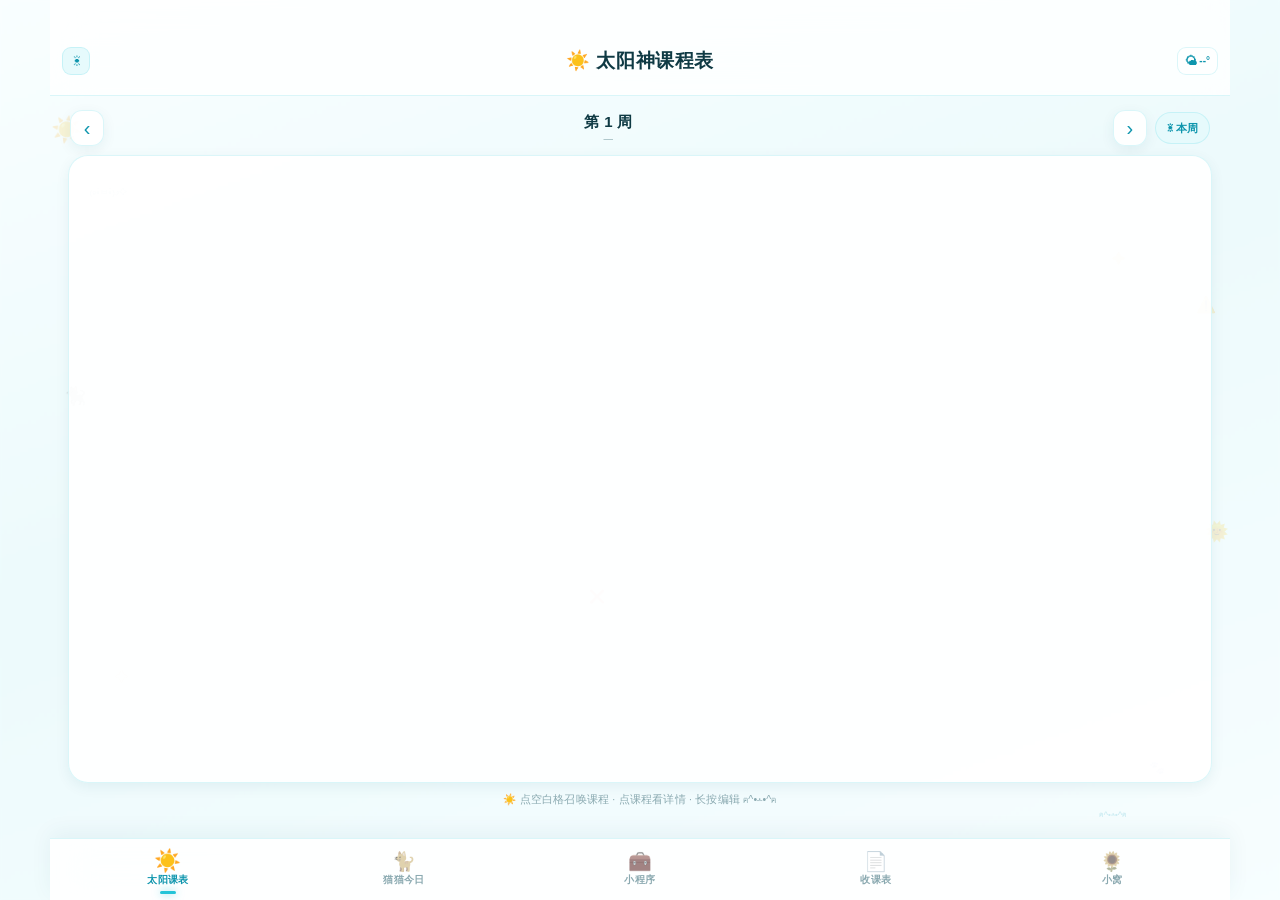
==== commit 0224e230: "Add files via upload" ====
--- a/index.html
+++ b/index.html
@@ -1,818 +1,1038 @@
-<!DOCTYPE html>
-<html lang="zh-CN">
-<head>
-  <meta charset="UTF-8" />
-  <meta name="viewport" content="width=device-width, initial-scale=1.0, maximum-scale=1.0, user-scalable=no, viewport-fit=cover" />
-  <meta name="theme-color" content="#f0a30a" />
-  <meta name="format-detection" content="telephone=no" />
-  <meta name="apple-mobile-web-app-capable" content="yes" />
-  <meta name="apple-mobile-web-app-status-bar-style" content="black-translucent" />
-  <meta name="apple-mobile-web-app-title" content="太阳神课程表" />
-  <link rel="manifest" href="manifest.webmanifest" />
-  <link rel="apple-touch-icon" href="icons/icon-192.png" />
-  <title>太阳神的随身陪伴课程表</title>
-  <link rel="stylesheet" href="app.css" />
-    <meta name="AIGC" content='{"AIGC":{"Label":"1","ContentProducer":"WUSIGRAM","ProduceID":"6X0Mz/iR/lfbwfEvu1Z0jF5+w4GKzpFZhbvN9aY6SQs=","ReservedCode1":"JcY/ayGmJlxBhEqlDF+LJT2chIswzvSluwVIhWAmvRzcPalZE9OuZeXBCZwxA3Lf2Mf/3RfTZr7nuuf6fwD2pw==","ContentPropagator":"","PropagateID":"","ReservedCode2":""}}'>
-</head>
-<body>
-  <!-- 背景层：渐变 / 自定义图片 / 遮罩 -->
-  <div class="bg-layer" id="bgLayer">
-    <div class="bg-image" id="bgImage"></div>
-    <div class="bg-tint"></div>
-  </div>
+﻿<!DOCTYPE html>
+<html lang="zh-CN">
+<head>
+  <meta charset="UTF-8" />
+  <meta name="viewport" content="width=device-width, initial-scale=1.0, maximum-scale=1.0, user-scalable=no, viewport-fit=cover" />
+  <meta name="theme-color" content="#f0a30a" />
+  <meta name="format-detection" content="telephone=no" />
+  <meta name="apple-mobile-web-app-capable" content="yes" />
+  <meta name="apple-mobile-web-app-status-bar-style" content="black-translucent" />
+  <meta name="apple-mobile-web-app-title" content="太阳神课程表" />
+  <link rel="manifest" href="manifest.webmanifest" />
+  <link rel="apple-touch-icon" href="icons/icon-192.png" />
+  <title>太阳神的随身陪伴课程表</title>
+  <link rel="stylesheet" href="app.css" />
+    <meta name="AIGC" content='{"AIGC":{"Label":"1","ContentProducer":"WUSIGRAM","ProduceID":"6X0Mz/iR/lfbwfEvu1Z0jF5+w4GKzpFZhbvN9aY6SQs=","ReservedCode1":"JcY/ayGmJlxBhEqlDF+LJT2chIswzvSluwVIhWAmvRzcPalZE9OuZeXBCZwxA3Lf2Mf/3RfTZr7nuuf6fwD2pw==","ContentPropagator":"","PropagateID":"","ReservedCode2":""}}'>
+</head>
+<body>
+  <!-- 背景层：渐变 / 自定义图片 / 遮罩 -->
+  <div class="bg-layer" id="bgLayer">
+    <div class="bg-image" id="bgImage"></div>
+    <div class="bg-tint"></div>
+  </div>
+
+  <!-- 天气氛围层：雨、雪、云、雾、阳光与闪电，只做视觉装饰 -->
+  <div class="weather-fx" id="weatherFx" aria-hidden="true" data-scene="clear" hidden>
+    <div class="wf-glow"></div>
+    <div class="wf-clouds" id="wfClouds"></div>
+    <div class="wf-particles" id="wfParticles"></div>
+    <div class="wf-flash"></div>
+  </div>
+
+  <!-- 太阳神 / 错误文档的漂浮装饰：只做氛围，不响应点击 -->
+  <div class="sun-decor" aria-hidden="true">
+    <span class="sd-sun sd-a">☀️</span>
+    <span class="sd-sun sd-b">🌞</span>
+    <span class="sd-ray sd-c">✦</span>
+    <span class="sd-ray sd-d">✧</span>
+    <span class="sd-cat sd-e">🐈‍⬛</span>
+    <span class="sd-cat sd-f">🐾</span>
+    <span class="sd-warn sd-g">⚠️</span>
+    <span class="sd-x sd-h">❌</span>
+    <span class="sd-kao sd-i">(๑•̀ㅂ•́)و✧</span>
+    <span class="sd-kao sd-j">ฅ^•ﻌ•^ฅ</span>
+  </div>
+
+  <!-- 顶部导航栏（全局规范：总高 100px，标题居中，左侧按钮，右侧留空） -->
+  <header class="app-header" id="appHeader">
+    <div class="header-inner">
+      <button class="header-btn" id="headerQuickBtn" type="button" aria-label="回到本周">☀</button>
+      <h1 class="header-title" id="headerTitle">☀️ 太阳神课程表</h1>
+      <button class="header-weather" id="headerWeather" type="button" aria-label="查看天气与穿搭">
+        <span id="headerWeatherIcon">🌤</span><span id="headerWeatherTemp">--°</span>
+      </button>
+    </div>
+  </header>
+
+  <!-- 提醒横幅：课前 / 下课 / 取外卖，从导航栏下方滑入 -->
+  <div class="remind-banner" id="remindBanner" hidden>
+    <div class="rb-inner" id="remindBannerInner"></div>
+  </div>
+
+  <main class="view-root" id="viewRoot">
+    <!-- ================= 课表视图 ================= -->
+    <section class="view is-active" id="view-schedule" data-title="太阳神课程表 ☀️">
+      <div class="week-switch">
+        <button class="wk-arrow" id="wkPrev" type="button" aria-label="上一周">‹</button>
+        <button class="wk-current" id="wkLabel" type="button">
+          <span class="wk-num" id="wkNum">第 1 周</span>
+          <span class="wk-date" id="wkDate">—</span>
+        </button>
+        <button class="wk-arrow" id="wkNext" type="button" aria-label="下一周">›</button>
+        <button class="wk-today" id="wkTodayBtn" type="button">☀ 本周</button>
+      </div>
+
+      <div class="timetable-card">
+        <div class="timetable-scroll" id="timetableScroll">
+          <div class="tt-grid" id="ttGrid"></div>
+        </div>
+      </div>
+
+      <div class="tt-tip">☀️ 点空白格召唤课程 · 点课程看详情 · 长按编辑 ฅ^•ﻌ•^ฅ</div>
+    </section>
+
+    <!-- ================= 今日视图 ================= -->
+    <section class="view" id="view-today" data-title="太阳神的一天 🐈">
+      <div class="today-hero">
+        <div class="fairy-lights" id="fairyLights" aria-hidden="true"></div>
+        <div class="hero-sunburst" aria-hidden="true"></div>
+        <div class="hero-cat" aria-hidden="true">🐈‍⬛</div>
+        <div class="hero-stamp" id="heroStamp">☀️ SUN MODE</div>
+        <div class="hero-top">
+          <div>
+            <div class="hero-date" id="todayDate">—</div>
+            <div class="hero-week" id="todayWeek">—</div>
+            <div class="hero-phase" id="heroPhase">🌅 清晨 · 晨光配色</div>
+            <div class="hero-mood" id="heroMood">太阳神说：今天也要发光 ☀️</div>
+          </div>
+          <div class="hero-emoji">🌞</div>
+        </div>
+        <div class="hero-count" id="todayCount">今天没有课，好好休息 ✨</div>
+        <div class="hero-next" id="todayNext" hidden>
+          <span class="hn-label">下一节</span>
+          <span class="hn-name" id="nextName">—</span>
+          <span class="hn-time" id="nextTime">--:--:--</span>
+        </div>
+
+        <!-- 天气与穿搭：读取手机定位后请求天气，失败时可在设置里手动选城市 -->
+        <div class="weather-card" id="weatherCard" role="button" tabindex="0" aria-label="查看天气与穿搭详情">
+          <span class="wc-icon" id="weatherIcon">🌤</span>
+          <span class="wc-main">
+            <span class="wc-line">
+              <span class="wc-temp" id="weatherTemp">--°</span>
+              <span class="wc-desc" id="weatherDesc">正在读取天气…</span>
+            </span>
+            <span class="wc-outfit" id="weatherOutfit">根据气温准备今天的穿搭</span>
+          </span>
+          <button class="wc-refresh" id="weatherRefresh" type="button" aria-label="刷新天气">↻</button>
+        </div>
+        <div class="wc-place" id="weatherPlace">定位中 · 数据来自手机定位 / Open-Meteo</div>
+      </div>
+
+      <!-- 猫猫播报：会随课程、天气、时段和预设换颜文字 -->
+      <button class="cat-whisper" id="catWhisper" type="button" aria-label="换一条猫猫播报">
+        <span class="cw-cat" id="catWhisperCat">🐈‍⬛</span>
+        <span class="cw-main">
+          <span class="cw-kao" id="catWhisperKao">(=^･ω･^=)</span>
+          <span class="cw-text" id="catWhisperText">猫猫正在读取太阳神的今日安排…</span>
+        </span>
+        <span class="cw-badge" id="catWhisperBadge">☀️ SUN</span>
+      </button>
+
+      <!-- 今日提醒时间表：课前 20 分钟 / 快下课 / 点外卖 -->
+      <div class="remind-plan" id="remindPlan">
+        <div class="rp-head">
+          <span class="rp-title">⚠️ 猫猫提醒</span>
+          <span class="rp-sub" id="remindPlanSub">—</span>
+        </div>
+        <div class="rp-list" id="remindPlanList"></div>
+        <button class="rp-more" id="btnRemindOverview" type="button">查看今日提醒时间表 ›</button>
+      </div>
+
+      <div class="today-list" id="todayList"></div>
+
+      <!-- 今日待办：可手动添加，也会在下课时弹窗添加 -->
+      <div class="section planner-section" id="todoSection">
+        <div class="section-head">
+          <h3 class="section-title">✅ 今日待办</h3>
+          <span class="section-badge" id="todoStats">0 / 0</span>
+        </div>
+        <div class="todo-add-row">
+          <input class="input" id="todoInput" type="text" maxlength="80" placeholder="记作业、交材料、取快递…" />
+          <button class="btn primary" id="btnAddTodo" type="button">＋</button>
+        </div>
+        <div class="todo-list" id="todoList"></div>
+      </div>
+
+      <!-- 假期 / 考试倒计时 -->
+      <div class="section planner-section" id="countdownSection">
+        <div class="section-head">
+          <h3 class="section-title">⏳ 假期与考试倒计时</h3>
+          <span class="section-badge" id="countdownStats">—</span>
+        </div>
+        <div class="countdown-strip" id="countdownStrip"></div>
+        <div class="countdown-all" id="countdownAll"></div>
+      </div>
+
+      <!-- 早/晚自习 -->
+      <div class="section planner-section" id="selfStudySection">
+        <div class="section-head">
+          <h3 class="section-title">🌅 早 / 晚自习</h3>
+          <span class="section-badge" id="selfStudyStats">可自定义</span>
+        </div>
+        <div class="self-study-list" id="selfStudyList"></div>
+      </div>
+    </section>
+
+    <!-- ================= 小程序合集 ================= -->
+    <section class="view" id="view-apps" data-title="太阳神小程序 🧰">
+      <div class="apps-hero">
+        <div class="ah-kicker">☀️ SUNNY MINI APPS</div>
+        <div class="ah-title">太阳神小程序合集 🧰</div>
+        <div class="ah-sub">点开一个小程序，猫猫把常用的小工具都收在这里 ฅ^•ﻌ•^ฅ</div>
+      </div>
+
+      <div class="apps-grid" id="appsGrid">
+        <button class="app-card app-food" type="button" data-app="food">
+          <span class="ac-icon">🍜</span>
+          <span class="ac-name">今天吃什么</span>
+          <span class="ac-sub">转盘决定午饭晚饭</span>
+        </button>
+        <button class="app-card app-notes" type="button" data-app="notes">
+          <span class="ac-icon">📝</span>
+          <span class="ac-name">快捷课程笔记</span>
+          <span class="ac-sub">照片 · 颜色 · 分割线</span>
+        </button>
+        <button class="app-card app-focus" type="button" data-app="focus">
+          <span class="ac-icon">⏱️</span>
+          <span class="ac-name">专注番茄钟</span>
+          <span class="ac-sub">25 分钟自习计时</span>
+        </button>
+        <button class="app-card app-random" type="button" data-app="random">
+          <span class="ac-icon">🎲</span>
+          <span class="ac-name">随机决定</span>
+          <span class="ac-sub">选择困难症急救</span>
+        </button>
+      </div>
+
+      <div class="mini-panel" id="miniFood" hidden>
+        <div class="mini-app-head">
+          <button class="mini-back" type="button" data-app-back="1">‹ 小程序</button>
+          <span>🍜 今天吃什么</span>
+        </div>
+
+      <div class="food-hero">
+        <div class="fh-title">太阳神吃啥？转一转 🍥</div>
+        <div class="fh-sub">猫猫说：选不出来就交给命运，转到什么吃什么～ ฅ^•ﻌ•^ฅ</div>
+        <div class="fh-deco">🍽</div>
+      </div>
+
+      <div class="wheel-card">
+        <div class="wheel-stage" id="wheelStage">
+          <div class="wheel-pointer" aria-hidden="true"></div>
+          <canvas id="foodWheel" width="600" height="600" aria-label="吃饭转盘"></canvas>
+          <button class="wheel-center" id="wheelCenterBtn" type="button" aria-label="开始转动">转</button>
+        </div>
+
+        <div class="wheel-result" id="wheelResult">
+          <div class="wr-label">准备好了吗</div>
+          <div class="wr-name">点下面的按钮开转 🍚</div>
+          <div class="wr-cat">命运正在召唤</div>
+        </div>
+
+        <div class="wheel-actions">
+          <button class="btn primary" id="btnSpinWheel" type="button">🎯 开始转动</button>
+          <button class="btn ghost" id="btnFoodMenu" type="button">✏️ 菜单</button>
+        </div>
+
+        <div class="food-filters" id="foodFilters"></div>
+        <label class="food-avoid">
+          <input type="checkbox" id="foodAvoidRecent" />
+          <span>避开最近吃过的 3 次，换个新鲜口味</span>
+        </label>
+      </div>
+
+      <div class="food-history">
+        <div class="rp-head">
+          <span class="rp-title">🧾 最近吃过</span>
+          <button class="hist-clear" id="btnClearFoodHistory" type="button">清空</button>
+        </div>
+        <div class="hist-list" id="foodHistoryList"></div>
+      </div>
+
+      <div class="food-tip">💡 小提示：菜单可以自己改，最多 24 个选项；默认提前 30 分钟的外卖提醒也会把你带到这一页。</div>
+      <div class="page-bottom-space"></div>
+      </div><!-- /miniFood -->
+
+      <div class="mini-panel" id="miniNotes" hidden>
+        <div class="mini-app-head">
+          <button class="mini-back" type="button" data-app-back="1">‹ 小程序</button>
+          <span>📝 快捷课程笔记</span>
+        </div>
+        <div class="notes-toolbar">
+          <select class="input compact select mini" id="noteCourse"><option value="">不关联课程</option></select>
+          <input class="input compact" id="noteTitle" type="text" maxlength="30" placeholder="笔记标题" />
+          <button class="btn primary mini-btn" id="btnNewNote" type="button">＋ 新笔记</button>
+        </div>
+        <div class="notes-layout">
+          <div class="notes-list" id="noteList"></div>
+          <div class="note-workspace">
+            <div class="note-toolbar">
+              <button type="button" class="nt-btn" data-cmd="bold" title="加粗"><b>B</b></button>
+              <button type="button" class="nt-btn" data-cmd="italic" title="斜体"><i>I</i></button>
+              <button type="button" class="nt-btn" data-cmd="underline" title="下划线"><u>U</u></button>
+              <button type="button" class="nt-btn" id="btnNoteHr" title="分割线">—</button>
+              <span class="nt-colors" id="noteColors"></span>
+              <input type="color" id="noteColor" class="note-color" value="#f0a30a" title="字体颜色" />
+              <button type="button" class="nt-btn" id="btnNotePhoto" title="插入照片">📷</button>
+              <input type="file" id="notePhotoInput" accept="image/*" multiple hidden />
+              <button type="button" class="nt-btn nt-save" id="btnSaveNote" title="保存">保存</button>
+            </div>
+            <div class="note-editor" id="noteEditor" contenteditable="true" data-placeholder="在这里写课程笔记…可以插入照片、改颜色、加分割线"></div>
+            <div class="note-status" id="noteStatus">自动保存在本机</div>
+          </div>
+        </div>
+      </div><!-- /miniNotes -->
+
+      <div class="mini-panel" id="miniFocus" hidden>
+        <div class="mini-app-head">
+          <button class="mini-back" type="button" data-app-back="1">‹ 小程序</button>
+          <span>⏱️ 专注番茄钟</span>
+        </div>
+        <div class="focus-card">
+          <div class="focus-ring" id="focusRing">
+            <div class="focus-time" id="focusTime">25:00</div>
+            <div class="focus-label" id="focusLabel">准备开始</div>
+          </div>
+          <div class="focus-actions">
+            <button class="btn primary" id="btnFocusStart" type="button">开始专注</button>
+            <button class="btn ghost" id="btnFocusReset" type="button">重置</button>
+          </div>
+          <div class="focus-modes">
+            <button type="button" class="focus-mode is-on" data-focus-min="25">25 分钟</button>
+            <button type="button" class="focus-mode" data-focus-min="45">45 分钟</button>
+            <button type="button" class="focus-mode" data-focus-min="5">5 分钟</button>
+          </div>
+          <div class="focus-tip">完成一次专注，猫猫会替你记一笔 🐈‍⬛</div>
+        </div>
+      </div><!-- /miniFocus -->
+
+      <div class="mini-panel" id="miniRandom" hidden>
+        <div class="mini-app-head">
+          <button class="mini-back" type="button" data-app-back="1">‹ 小程序</button>
+          <span>🎲 随机决定</span>
+        </div>
+        <div class="random-card">
+          <textarea class="textarea" id="randomInput" rows="5" placeholder="每行一个选项，例如：&#10;去图书馆&#10;去自习室&#10;回宿舍躺平"></textarea>
+          <div class="row-btns">
+            <button class="btn primary grow" id="btnRandomPick" type="button">🎯 帮我选一个</button>
+            <button class="btn ghost" id="btnRandomClear" type="button">清空</button>
+          </div>
+          <div class="random-result" id="randomResult">命运还没有开口…</div>
+        </div>
+      </div><!-- /miniRandom -->
+
+      <div class="page-bottom-space"></div>
+    </section>
+
+    <!-- ================= 导入视图 ================= -->
+    <section class="view" id="view-import" data-title="导入课表 📡">
+      <div class="panel">
+        <div class="panel-head">
+          <span class="ph-emoji">📡</span>
+          <div class="ph-text">
+            <h2>☀️ 教务系统自动检测</h2>
+            <p>填入课表页面网址，自动抓取并识别课程表格</p>
+          </div>
+        </div>
+        <label class="field">
+          <span class="field-label">教务系统课表网址 🔗</span>
+          <input type="url" id="importUrl" class="input" placeholder="https://jw.example.edu.cn/timetable" autocomplete="off" />
+        </label>
+        <div class="row-btns">
+          <button class="btn primary" id="btnOpenBrowser" type="button">🌐 在 App 内打开教务系统</button>
+          <button class="btn ghost" id="btnFetch" type="button">📡 直接检测</button>
+          <button class="btn ghost" id="btnFetchHelp" type="button">说明</button>
+        </div>
+        <div class="remind-note">APK 内点「在 App 内打开教务系统」：登录后进入课表页，点右下角「检测课表」即可自动导入；网页版受浏览器跨域限制，请用下面的源码粘贴或 PDF 导入。</div>
+        <div class="import-log" id="importLog" hidden></div>
+      </div>
+
+      <div class="panel">
+        <div class="panel-head">
+          <span class="ph-emoji">📄</span>
+          <div class="ph-text">
+            <h2>📄 PDF 课表检测导入</h2>
+            <p>选择教务系统导出的 PDF，自动检测文字层并识别表格</p>
+          </div>
+        </div>
+        <div class="pdf-drop" id="pdfDrop" tabindex="0" role="button" aria-label="选择 PDF 课表文件">
+          <div class="pdf-drop-icon">📄</div>
+          <div class="pdf-drop-title" id="pdfDropTitle">点击选择 PDF 文件</div>
+          <div class="pdf-drop-sub" id="pdfDropSub">也可以把 PDF 拖到这里 · 支持多页 · ≤ 20MB</div>
+          <input type="file" id="pdfFileInput" accept="application/pdf,.pdf" hidden />
+        </div>
+        <div class="pdf-status" id="pdfStatus" hidden></div>
+        <div class="row-btns">
+          <button class="btn primary" id="btnPickPdf" type="button">📄 选择 PDF 课表</button>
+          <button class="btn ghost" id="btnPdfHelp" type="button">PDF 导入说明</button>
+        </div>
+        <div class="format-hint">
+          <strong>说明：</strong>PDF 必须是「文字版」（能选中文字）。扫描图片 PDF 没有文字层，会提示使用 OCR 或手动粘贴。识别结果会先预览，确认后再写入课表。
+        </div>
+      </div>
+
+      <div class="panel">
+        <div class="panel-head">
+          <span class="ph-emoji">📋</span>
+          <div class="ph-text">
+            <h2>📋 智能粘贴导入</h2>
+            <p>支持课表文本、教务网页源码、JSON 数据</p>
+          </div>
+        </div>
+        <textarea id="importPaste" class="textarea" rows="6" placeholder="① 每行一门课：课程名|教师|教室|周次|星期|节次|教材&#10;例：高等数学|张明|教学楼A302|1-16周|周一|1-2节|高等数学（第七版）&#10;② 或直接粘贴教务系统课表网页的 HTML 源码&#10;③ 或粘贴本应用导出的 JSON"></textarea>
+        <div class="row-btns">
+          <button class="btn primary" id="btnParsePaste" type="button">✨ 智能识别</button>
+          <button class="btn ghost" id="btnFillDemo" type="button">填入示例</button>
+        </div>
+        <div class="format-hint">
+          <strong>文本字段格式：</strong>课程名 | 教师 | 教室 | 周次 | 星期 | 节次 | 教材（后三项可省略，用空格或逗号分隔也支持）
+        </div>
+      </div>
+
+      <div class="panel soft">
+        <div class="panel-head">
+          <span class="ph-emoji">🧪</span>
+          <div class="ph-text">
+            <h2>🧪 示例课表</h2>
+            <p>先看看效果，随时可以清空重来</p>
+          </div>
+        </div>
+        <div class="row-btns">
+          <button class="btn primary" id="btnLoadDemo" type="button">载入示例课表</button>
+          <button class="btn ghost" id="btnClearCourses" type="button">清空全部课程</button>
+        </div>
+      </div>
+
+      <div class="notice">
+        <span class="notice-star">⭐</span>
+        <p>教务系统各不相同，自动检测会读取网页中的课表表格进行识别；若系统需要登录或禁止跨域，请用浏览器打开课表页并「查看源码」复制到上方，识别效果一致。密码不会被保存。</p>
+      </div>
+    </section>
+
+    <!-- ================= 我的 / 设置视图 ================= -->
+    <section class="view" id="view-me" data-title="太阳神的小窝 🌻">
+      <div class="profile-card">
+        <div class="avatar" id="avatarBox">🐈‍⬛</div>
+        <div class="profile-main">
+          <div class="p-name" id="profileName">太阳神眷顾的同学</div>
+          <div class="p-sub" id="profileSub">—</div>
+        </div>
+        <button class="avatar-edit" id="btnEditName" type="button" aria-label="编辑昵称">✏️</button>
+      </div>
+
+      <div class="section">
+        <h3 class="section-title">🗓 学期设置</h3>
+        <div class="setting-row">
+          <div class="sr-text"><span>开学第一周周一</span><small>用于自动计算当前周次</small></div>
+          <input type="date" id="setStart" class="input compact" />
+        </div>
+        <div class="setting-row">
+          <div class="sr-text"><span>学期总周数</span><small>1 ~ 30 周</small></div>
+          <select id="setWeeks" class="input compact select">
+            <option value="16">16 周</option>
+            <option value="18">18 周</option>
+            <option value="20">20 周</option>
+            <option value="22">22 周</option>
+            <option value="25">25 周</option>
+          </select>
+        </div>
+        <div class="setting-row">
+          <div class="sr-text"><span>每天节数</span><small>影响课表行数与作息</small></div>
+          <select id="setSections" class="input compact select">
+            <option value="8">8 节</option>
+            <option value="10">10 节</option>
+            <option value="12">12 节</option>
+          </select>
+        </div>
+        <div class="setting-row">
+          <div class="sr-text"><span>显示周末</span><small>关闭后只显示周一到周五</small></div>
+          <label class="switch">
+            <input type="checkbox" id="setWeekend" />
+            <span class="switch-track"><span class="switch-dot"></span></span>
+          </label>
+        </div>
+      </div>
+
+      <!-- 可编辑作息时间 -->
+      <div class="section planner-section" id="periodSettingsSection">
+        <h3 class="section-title">⏰ 上下课时间与下课时长</h3>
+        <div class="setting-row">
+          <div class="sr-text"><span>统一每节时长</span><small>只改下课时间，保留各节上课时间</small></div>
+          <div class="sr-controls">
+            <input class="input compact" id="setClassDuration" type="number" min="20" max="180" step="5" />
+            <span class="unit-text">分钟</span>
+            <button class="btn ghost mini-btn" id="btnApplyDuration" type="button">应用</button>
+          </div>
+        </div>
+        <div class="setting-row">
+          <div class="sr-text"><span>课间休息</span><small>用于「自动重排」下一节上课时间</small></div>
+          <div class="sr-controls">
+            <input class="input compact" id="setBreakDuration" type="number" min="0" max="60" step="5" />
+            <span class="unit-text">分钟</span>
+            <button class="btn ghost mini-btn" id="btnReapplyPeriods" type="button">自动重排</button>
+          </div>
+        </div>
+        <div class="period-editor" id="periodEditor"></div>
+        <div class="remind-note">每节课都可以单独改上课/下课时间；修改后课表、今日、提醒和小组件都会重新计算。</div>
+      </div>
+
+      <!-- 早/晚自习 -->
+      <div class="section planner-section" id="selfStudySettingsSection">
+        <h3 class="section-title">🌅 早 / 晚自习</h3>
+        <div id="selfStudyEditor"></div>
+        <div class="remind-note">打开开关后，会在「太阳神的一天」显示自习地点与时间。</div>
+      </div>
+
+      <!-- 假期 / 考试倒计时 -->
+      <div class="section planner-section" id="countdownSettingsSection">
+        <h3 class="section-title">⏳ 假期 / 考试倒计时</h3>
+        <div class="countdown-add">
+          <input class="input" id="cdTitle" type="text" maxlength="20" placeholder="期末考试 / 寒假 / 国庆" />
+          <input class="input compact" id="cdDate" type="date" />
+          <select class="input compact select mini" id="cdType">
+            <option value="exam">📝 考试</option>
+            <option value="holiday">🎉 法定节假日</option>
+            <option value="vacation">🌴 寒暑假</option>
+            <option value="other">⏳ 其他</option>
+          </select>
+          <label class="check-inline"><input type="checkbox" id="cdRepeat" /> 每年</label>
+          <button class="btn primary mini-btn" id="btnAddCountdown" type="button">添加</button>
+        </div>
+        <div class="countdown-presets" id="countdownPresets"></div>
+        <div class="countdown-settings-list" id="countdownSettingsList"></div>
+      </div>
+
+      <!-- 框框透明度 -->
+      <div class="section planner-section" id="appearanceSettingsSection">
+        <h3 class="section-title">🫧 框框透明度</h3>
+        <div class="setting-row">
+          <div class="sr-text"><span>卡片透明度</span><small>越低越通透，文字仍然可读</small></div>
+          <div class="sr-controls">
+            <input class="range" id="setUiAlpha" type="range" min="45" max="100" step="1" />
+            <span class="unit-text" id="uiAlphaText">93%</span>
+          </div>
+        </div>
+      </div>
+
+      <!-- 时段配色：随现实时间一天四段自动换色 -->
+      <div class="section">
+        <h3 class="section-title">🌗 一天四变 · 太阳神 / 错误文档</h3>
+        <div class="setting-row">
+          <div class="sr-text"><span>自动跟随时间换色</span><small>清晨 · 中午 · 下午 · 晚上，一天变四次</small></div>
+          <label class="switch">
+            <input type="checkbox" id="setAutoTheme" />
+            <span class="switch-track"><span class="switch-dot"></span></span>
+          </label>
+        </div>
+        <div class="setting-row">
+          <div class="sr-text"><span>背景也跟随时段</span><small>自定义背景图 / 背景色时，以你的设置为准</small></div>
+          <label class="switch">
+            <input type="checkbox" id="setBgFollow" />
+            <span class="switch-track"><span class="switch-dot"></span></span>
+          </label>
+        </div>
+        <div class="phase-grid" id="phaseGrid"></div>
+        <div class="phase-now" id="phaseNow">—</div>
+      </div>
+
+      <!-- 上课与外卖提醒 -->
+      <div class="section">
+        <h3 class="section-title">⚠️ 上课与猫猫提醒</h3>
+        <div class="setting-row">
+          <div class="sr-text"><span>上课前提醒</span><small>提前知道下一节课，不再踩点</small></div>
+          <div class="sr-controls">
+            <select id="setRemindPreMin" class="input compact select mini">
+              <option value="10">10 分</option>
+              <option value="15">15 分</option>
+              <option value="20">20 分</option>
+              <option value="25">25 分</option>
+              <option value="30">30 分</option>
+            </select>
+            <label class="switch">
+              <input type="checkbox" id="setRemindPre" />
+              <span class="switch-track"><span class="switch-dot"></span></span>
+            </label>
+          </div>
+        </div>
+        <div class="setting-row">
+          <div class="sr-text"><span>快下课提醒</span><small>提前收拾好东西，从容离开</small></div>
+          <div class="sr-controls">
+            <select id="setRemindEndMin" class="input compact select mini">
+              <option value="3">3 分</option>
+              <option value="5">5 分</option>
+              <option value="8">8 分</option>
+              <option value="10">10 分</option>
+            </select>
+            <label class="switch">
+              <input type="checkbox" id="setRemindEnd" />
+              <span class="switch-track"><span class="switch-dot"></span></span>
+            </label>
+          </div>
+        </div>
+        <div class="setting-row">
+          <div class="sr-text"><span>点外卖提醒</span><small>上午最后一节、下午最后一节提前提醒</small></div>
+          <div class="sr-controls">
+            <select id="setRemindMealMin" class="input compact select mini">
+              <option value="20">20 分</option>
+              <option value="25">25 分</option>
+              <option value="30">30 分</option>
+              <option value="40">40 分</option>
+            </select>
+            <label class="switch">
+              <input type="checkbox" id="setRemindMeal" />
+              <span class="switch-track"><span class="switch-dot"></span></span>
+            </label>
+          </div>
+        </div>
+        <div class="setting-row">
+          <div class="sr-text"><span>提醒音效</span><small>用 Web Audio 播放两声轻铃</small></div>
+          <label class="switch">
+            <input type="checkbox" id="setRemindSound" />
+            <span class="switch-track"><span class="switch-dot"></span></span>
+          </label>
+        </div>
+        <div class="setting-row">
+          <div class="sr-text"><span>提醒振动</span><small>部分设备可能不支持</small></div>
+          <label class="switch">
+            <input type="checkbox" id="setRemindVibrate" />
+            <span class="switch-track"><span class="switch-dot"></span></span>
+          </label>
+        </div>
+        <div class="setting-row">
+          <div class="sr-text"><span>下课后记作业</span><small>下课 10 分钟内弹窗，可关闭</small></div>
+          <label class="switch">
+            <input type="checkbox" id="setAutoHomework" />
+            <span class="switch-track"><span class="switch-dot"></span></span>
+          </label>
+        </div>
+        <div class="setting-row">
+          <div class="sr-text"><span>提醒方式</span><small>弹窗更醒目，横幅不打断当前操作</small></div>
+          <select id="setRemindPopup" class="input compact select mini">
+            <option value="1">弹窗</option>
+            <option value="0">横幅</option>
+          </select>
+        </div>
+        <div class="row-btns">
+          <button class="btn ghost" id="btnRemindTest" type="button">🔔 试听提醒</button>
+          <button class="btn ghost" id="btnRemindRules" type="button">📋 提醒规则</button>
+        </div>
+        <div class="remind-note">提醒在 App 打开时生效：WebView 限制下暂不支持后台推送，建议上课前把 App 留在前台。所有提醒按本机时间与课表节次计算，修改课程时间后会自动重算。</div>
+      </div>
+
+      <!-- 自定义弹窗提醒 -->
+      <div class="section">
+        <h3 class="section-title">❌ 自定义弹窗提醒</h3>
+        <div class="custom-reminder-list" id="customReminderList"></div>
+        <div class="row-btns">
+          <button class="btn primary" id="btnAddReminder" type="button">＋ 添加提醒</button>
+          <button class="btn ghost" id="btnReminderHelp" type="button">使用说明</button>
+        </div>
+        <div class="remind-note">可以添加「交作业」「取快递」「开会」等提醒，支持单次、每天、工作日、每周重复；到点后会弹出提醒窗，也可以提前几分钟提醒。</div>
+      </div>
+
+      <!-- 天气与穿搭 -->
+      <div class="section">
+        <h3 class="section-title">☀️ 天气变形与穿搭</h3>
+        <div class="setting-row">
+          <div class="sr-text"><span>自动读取手机天气</span><small>用定位获取当地实时天气与气温</small></div>
+          <label class="switch">
+            <input type="checkbox" id="setWeatherOn" />
+            <span class="switch-track"><span class="switch-dot"></span></span>
+          </label>
+        </div>
+        <div class="setting-row">
+          <div class="sr-text"><span>天气来源</span><small>定位失败时可改用城市或手动填写</small></div>
+          <select id="setWeatherMode" class="input compact select mini">
+            <option value="auto">自动定位</option>
+            <option value="city">指定城市</option>
+            <option value="manual">手动天气</option>
+          </select>
+        </div>
+        <div class="setting-row" id="weatherCityRow">
+          <div class="sr-text"><span>城市</span><small>中文/拼音均可，例如：广州</small></div>
+          <div class="sr-controls">
+            <input type="text" id="setWeatherCity" class="input compact weather-city-input" maxlength="20" placeholder="广州" />
+            <button class="btn ghost mini-btn" id="btnWeatherCity" type="button">查询</button>
+          </div>
+        </div>
+        <div class="setting-row" id="weatherManualRow">
+          <div class="sr-text"><span>手动气温</span><small>无法联网时用于穿搭推荐</small></div>
+          <div class="sr-controls">
+            <input type="number" id="setWeatherManualTemp" class="input compact temp-input" min="-40" max="50" step="1" />
+            <select id="setWeatherManualCode" class="input compact select mini">
+              <option value="0">晴</option>
+              <option value="1">多云</option>
+              <option value="2">阴</option>
+              <option value="3">雾</option>
+              <option value="61">小雨</option>
+              <option value="63">中雨</option>
+              <option value="65">大雨</option>
+              <option value="71">小雪</option>
+              <option value="73">中雪</option>
+              <option value="95">雷阵雨</option>
+            </select>
+          </div>
+        </div>
+        <div class="setting-row">
+          <div class="sr-text"><span>天气特效</span><small>下雨、下雪、起雾时改变界面氛围</small></div>
+          <label class="switch">
+            <input type="checkbox" id="setWeatherFx" />
+            <span class="switch-track"><span class="switch-dot"></span></span>
+          </label>
+        </div>
+        <div class="setting-row">
+          <div class="sr-text"><span>天气主题色</span><small>按晴雨冷暖轻微调整界面色调</small></div>
+          <label class="switch">
+            <input type="checkbox" id="setWeatherTheme" />
+            <span class="switch-track"><span class="switch-dot"></span></span>
+          </label>
+        </div>
+        <div class="setting-row">
+          <div class="sr-text"><span>穿搭推荐</span><small>按体感温度、降雨与风力推荐</small></div>
+          <label class="switch">
+            <input type="checkbox" id="setWeatherOutfit" />
+            <span class="switch-track"><span class="switch-dot"></span></span>
+          </label>
+        </div>
+        <div class="weather-status" id="weatherStatus">还没有读取天气</div>
+        <div class="row-btns">
+          <button class="btn primary" id="btnWeatherRefresh" type="button">↻ 刷新天气</button>
+          <button class="btn ghost" id="btnWeatherDetail" type="button">查看穿搭与预报</button>
+        </div>
+        <div class="remind-note">天气由手机定位 + Open-Meteo 提供，仅用于本机展示，不上传课表。定位被拒绝时，可在上方指定城市或手动填写气温。</div>
+      </div>
+
+      <div class="section">
+        <h3 class="section-title">☀️ / ⚠️ 主题色与预设</h3>
+        <div class="preset-note">
+          <span class="pn-sun">☀️ 太阳神 · 白黄</span>
+          <span class="pn-error">⚠️ 错误文档 · 黑蓝</span>
+          <em>附赠完整的一天四变 + 天气变形</em>
+        </div>
+        <div class="theme-grid" id="themeGrid"></div>
+        <div class="theme-note" id="themeNote">手动选色会关闭时段自动配色，可在上方重新开启。</div>
+        <h3 class="section-title">🖼 背景</h3>
+        <div class="bg-grid" id="bgGrid"></div>
+        <div class="setting-row">
+          <div class="sr-text"><span>自定义背景色</span><small>点右侧色块自由选择</small></div>
+          <input type="color" id="setBgColor" class="color-input" value="#eafafd" />
+        </div>
+        <div class="row-btns">
+          <button class="btn ghost" id="btnUploadBg" type="button">📷 从相册选择背景</button>
+          <button class="btn ghost" id="btnClearBg" type="button">恢复默认</button>
+        </div>
+        <div class="bg-preview-note" id="bgNote" hidden>已使用自定义图片背景 🖼</div>
+      </div>
+
+      <div class="section">
+        <h3 class="section-title">📦 课表数据</h3>
+        <div class="data-info" id="dataInfo">共 0 门课程</div>
+        <div class="row-btns">
+          <button class="btn primary" id="btnExport" type="button">📤 导出备份</button>
+          <button class="btn ghost" id="btnImportFile" type="button">📥 导入备份</button>
+        </div>
+        <input type="file" id="fileImport" accept=".json,application/json" hidden />
+        <button class="btn danger-ghost full" id="btnResetAll" type="button">⚠️ 清空全部数据</button>
+      </div>
+
+      <div class="section">
+        <h3 class="section-title">📱 桌面小组件</h3>
+        <p>安装 APK 后，长按手机桌面 → 小组件 → 找到「太阳神课程表」。</p>
+        <p class="about-small">支持小 / 中 / 大三种尺寸：小尺寸显示天气、下节课时间和地点；中尺寸显示今日 2 节课程；大尺寸显示完整今日课表。拖动小组件边缘即可调整大小。</p>
+      </div>
+
+      <div class="section about">
+        <h3 class="section-title">🌻 关于太阳神的随身陪伴课程表</h3>
+        <p>太阳神、猫猫和颜文字一起陪你上课。白黄是太阳，黑蓝是错误文档，都是今天的你。</p>
+        <p class="about-small">数据仅保存在本机 · 不收集任何个人信息 · v2.2.0 · ☀️🐈‍⬛⚠️</p>
+      </div>
+
+      <div class="page-bottom-space"></div>
+    </section>
+  </main>
+
+  <!-- 底部导航栏 -->
+  <nav class="tabbar" id="tabbar">
+    <button class="tab is-active" data-tab="schedule" type="button">
+      <span class="tab-icon">☀️</span>
+      <span class="tab-label">太阳课表</span>
+    </button>
+    <button class="tab" data-tab="today" type="button">
+      <span class="tab-icon">🐈</span>
+      <span class="tab-label">猫猫今日</span>
+    </button>
+    <button class="tab" data-tab="apps" type="button">
+      <span class="tab-icon">🧰</span>
+      <span class="tab-label">小程序</span>
+    </button>
+    <button class="tab" data-tab="import" type="button">
+      <span class="tab-icon">📄</span>
+      <span class="tab-label">收课表</span>
+    </button>
+    <button class="tab" data-tab="me" type="button">
+      <span class="tab-icon">🌻</span>
+      <span class="tab-label">小窝</span>
+    </button>
+  </nav>
+
+  <!-- ================= 课程编辑全屏页 ================= -->
+  <div class="editor-page" id="editorPage" aria-hidden="true">
+    <header class="app-header">
+      <div class="header-inner">
+        <button class="header-btn" id="editorBack" type="button" aria-label="返回">‹</button>
+        <h1 class="header-title" id="editorTitle">添加课程</h1>
+      </div>
+    </header>
+
+    <div class="editor-scroll" id="editorScroll">
+      <form id="courseForm" class="editor-form" autocomplete="off" novalidate>
+        <div class="form-group">
+          <label class="form-label" for="fName">课程名称 <i class="req">*</i></label>
+          <input type="text" id="fName" class="input" placeholder="例：高等数学" maxlength="30" />
+        </div>
+
+        <div class="form-grid">
+          <div class="form-group">
+            <label class="form-label" for="fTeacher">任课教师 👩‍🏫</label>
+            <input type="text" id="fTeacher" class="input" placeholder="张明" maxlength="20" />
+          </div>
+          <div class="form-group">
+            <label class="form-label" for="fRoom">上课教室 📍</label>
+            <input type="text" id="fRoom" class="input" placeholder="A302" maxlength="24" />
+          </div>
+        </div>
+
+        <div class="form-group">
+          <label class="form-label" for="fBooks">需要带的书 📚</label>
+          <input type="text" id="fBooks" class="input" placeholder="高等数学（第七版）、习题册" maxlength="60" />
+          <div class="form-hint">多本书可用「、」或逗号分隔</div>
+        </div>
+
+        <div class="form-group">
+          <span class="form-label">上课星期</span>
+          <div class="chip-row" id="fDay"></div>
+        </div>
+
+        <div class="form-grid">
+          <div class="form-group">
+            <label class="form-label" for="fStart">开始节次</label>
+            <select id="fStart" class="input select"></select>
+          </div>
+          <div class="form-group">
+            <label class="form-label" for="fEnd">结束节次</label>
+            <select id="fEnd" class="input select"></select>
+          </div>
+        </div>
+        <div class="form-hint" id="sectionTimeHint">—</div>
+
+        <div class="form-group">
+          <span class="form-label">上课周次</span>
+          <div class="chip-row quick" id="weekQuick">
+            <button type="button" class="mini-chip" data-quick="all">全选</button>
+            <button type="button" class="mini-chip" data-quick="none">清空</button>
+            <button type="button" class="mini-chip" data-quick="odd">单周</button>
+            <button type="button" class="mini-chip" data-quick="even">双周</button>
+          </div>
+          <div class="week-chips" id="fWeeks"></div>
+        </div>
+
+        <div class="form-group">
+          <span class="form-label">课程颜色 🎨</span>
+          <div class="color-row" id="fColors"></div>
+        </div>
+
+        <div class="form-group">
+          <label class="form-label" for="fNote">备注</label>
+          <textarea id="fNote" class="textarea" rows="3" placeholder="考试安排、作业提醒…" maxlength="200"></textarea>
+        </div>
+
+        <div class="form-group">
+          <label class="form-label" for="fEmoji">课程小图标 emoji</label>
+          <input type="text" id="fEmoji" class="input" placeholder="⭐" maxlength="4" />
+          <div class="emoji-quick" id="emojiQuick"></div>
+        </div>
+      </form>
+      <div class="editor-bottom-space"></div>
+    </div>
+
+    <div class="editor-footer">
+      <button class="btn danger-ghost" id="btnDeleteCourse" type="button">🗑 删除</button>
+      <button class="btn primary grow" id="btnSaveCourse" type="button">保存课程 ⭐</button>
+    </div>
+  </div>
+
+  <!-- 模态层 -->
+  <div class="modal-mask" id="modalMask" hidden>
+    <div class="modal-card" id="modalCard" role="dialog" aria-modal="true"></div>
+  </div>
+
+  <!-- 提醒弹窗（与普通模态分开，关闭后不阻塞页面操作） -->
+  <div class="reminder-popup" id="reminderPopup" hidden>
+    <div class="rpp-backdrop" data-popup="close"></div>
+    <div class="rpp-sheet" role="dialog" aria-modal="true" aria-labelledby="reminderPopupTitle">
+      <div class="rpp-handle"></div>
+      <div class="rpp-head">
+        <div class="rpp-emoji" id="reminderPopupEmoji">🔔</div>
+        <div class="rpp-headtext">
+          <div class="rpp-kicker" id="reminderPopupKicker">课程提醒</div>
+          <div class="rpp-title" id="reminderPopupTitle">还有 20 分钟上课</div>
+        </div>
+        <button class="rpp-close" type="button" data-popup="close" aria-label="关闭提醒">✕</button>
+      </div>
+      <div class="rpp-body" id="reminderPopupBody">—</div>
+      <div class="rpp-actions">
+        <button class="rpp-btn ghost" type="button" data-popup="snooze">稍后 5 分钟</button>
+        <button class="rpp-btn primary" type="button" data-popup="course">看看课程</button>
+      </div>
+      <button class="rpp-done" type="button" data-popup="close">好，知道啦</button>
+    </div>
+  </div>
+
+  <!-- 下课后记作业弹窗 -->
+  <div class="todo-popup" id="todoPopup" hidden>
+    <div class="todo-popup-backdrop" data-todo-close="1"></div>
+    <div class="todo-popup-card" role="dialog" aria-modal="true" aria-labelledby="todoPopupTitle">
+      <button class="todo-popup-close" type="button" data-todo-close="1" aria-label="关闭">✕</button>
+      <div class="todo-popup-emoji">📚</div>
+      <div class="todo-popup-title" id="todoPopupTitle">这节课下课啦</div>
+      <div class="todo-popup-sub" id="todoPopupCourse">记一下作业，别让猫猫忘记</div>
+      <textarea class="textarea" id="todoPopupText" rows="3" maxlength="200" placeholder="例如：高数习题 3.1、周五交实验报告…"></textarea>
+      <div class="row-btns">
+        <button class="btn primary grow" id="btnTodoPopupSave" type="button">存为待办 ✅</button>
+        <button class="btn ghost" type="button" data-todo-close="1">先不记</button>
+      </div>
+      <div class="todo-popup-hint">关闭后仍可在「今天」页手动添加</div>
+    </div>
+  </div>
+
+  <!-- 轻提示 -->
+  <div class="toast" id="toast" hidden></div>
+
+  <!-- 旧 WebView 兜底提示：脚本语法/加载失败时不再只显示白屏 -->
+  <div class="boot-fallback" id="bootFallback" hidden>
+    <div class="boot-card">
+      <div class="boot-sun">☀️ ⚠️</div>
+      <div class="boot-title">页面没有成功加载</div>
+      <div class="boot-text">如果这是 Android APK，请到应用商店更新「Android System WebView」或 Chrome，然后重新打开。<br>(=^･ω･^=) 也可以先用电脑浏览器打开课表。</div>
+      <button class="btn primary" type="button" onclick="location.reload()">重新加载</button>
+    </div>
+  </div>
+
+  <script>
+    /* 老 WebView 的最小兼容垫片：不改变现代浏览器行为 */
+    (function () {
+      if (!String.prototype.padStart) {
+        String.prototype.padStart = function (len, pad) {
+          var s = String(this);
+          pad = pad === undefined ? ' ' : String(pad);
+          while (s.length < len) s = pad + s;
+          return s;
+        };
+      }
+      if (!Object.assign) {
+        Object.assign = function (target) {
+          for (var i = 1; i < arguments.length; i++) {
+            var src = arguments[i];
+            if (!src) continue;
+            for (var k in src) if (Object.prototype.hasOwnProperty.call(src, k)) target[k] = src[k];
+          }
+          return target;
+        };
+      }
+      if (!Array.from) {
+        Array.from = function (like) {
+          var out = [];
+          if (like && typeof like.forEach === 'function') {
+            like.forEach(function (item) { out.push(item); });
+            return out;
+          }
+          if (like && typeof Symbol !== 'undefined' && like[Symbol.iterator]) {
+            var it = like[Symbol.iterator]();
+            var step = it.next();
+            while (!step.done) {
+              out.push(step.value);
+              step = it.next();
+            }
+            return out;
+          }
+          for (var i = 0; i < like.length; i++) out.push(like[i]);
+          return out;
+        };
+      }
+      if (!Array.prototype.find) {
+        Array.prototype.find = function (fn, thisArg) {
+          for (var i = 0; i < this.length; i++) {
+            if (fn.call(thisArg, this[i], i, this)) return this[i];
+          }
+          return undefined;
+        };
+      }
+      if (!Array.prototype.findIndex) {
+        Array.prototype.findIndex = function (fn, thisArg) {
+          for (var i = 0; i < this.length; i++) {
+            if (fn.call(thisArg, this[i], i, this)) return i;
+          }
+          return -1;
+        };
+      }
+      if (!Element.prototype.closest) {
+        Element.prototype.closest = function (sel) {
+          var el = this;
+          while (el && el.nodeType === 1) {
+            var matches = el.matches || el.webkitMatchesSelector || el.msMatchesSelector;
+            if (matches && matches.call(el, sel)) return el;
+            el = el.parentElement;
+          }
+          return null;
+        };
+      }
+      function showBoot() {
+        var el = document.getElementById('bootFallback');
+        if (el) el.hidden = false;
+      }
+      function hideBoot() {
+        var el = document.getElementById('bootFallback');
+        if (el) el.hidden = true;
+      }
+      window.__hideBootFallback = hideBoot;
+      try {
+        new Function('return async function(){}')();
+      } catch (e) {
+        if (location.protocol !== 'file:') {
+          location.replace('index-legacy.html');
+        } else {
+          showBoot();
+        }
+        return;
+      }
+      setTimeout(function () {
+        /* 只有 AppStore 完全不存在才提示；初始化慢不应误判 */
+        if (!window.AppStore) showBoot();
+        else hideBoot();
+      }, 12000);
+    })();
+  </script>
+
+  <script src="js/store.js"></script>
+  <script src="js/pdf-lite.js"></script>
+  <script src="js/importer.js"></script>
+  <script src="js/app.js"></script>
+  <script src="js/views.js"></script>
+  <script src="js/delight.js"></script>
+  <script src="js/widget.js"></script>
+  <script src="js/editor.js"></script>
+  <script src="js/import-ui.js"></script>
+  <script src="js/settings.js"></script>
+  <script src="js/reminders.js"></script>
+  <script src="js/weather.js"></script>
+  <script src="js/rhythm.js"></script>
+  <script src="js/planner.js"></script>
+  <script src="js/miniapps.js"></script>
+  <script src="js/import-browser.js"></script>
+  <script src="js/food.js"></script>
+</body>
+</html>
+
+
 
-  <!-- 天气氛围层：雨、雪、云、雾、阳光与闪电，只做视觉装饰 -->
-  <div class="weather-fx" id="weatherFx" aria-hidden="true" data-scene="clear" hidden>
-    <div class="wf-glow"></div>
-    <div class="wf-clouds" id="wfClouds"></div>
-    <div class="wf-particles" id="wfParticles"></div>
-    <div class="wf-flash"></div>
-  </div>
-
-  <!-- 太阳神 / 错误文档的漂浮装饰：只做氛围，不响应点击 -->
-  <div class="sun-decor" aria-hidden="true">
-    <span class="sd-sun sd-a">☀️</span>
-    <span class="sd-sun sd-b">🌞</span>
-    <span class="sd-ray sd-c">✦</span>
-    <span class="sd-ray sd-d">✧</span>
-    <span class="sd-cat sd-e">🐈‍⬛</span>
-    <span class="sd-cat sd-f">🐾</span>
-    <span class="sd-warn sd-g">⚠️</span>
-    <span class="sd-x sd-h">❌</span>
-    <span class="sd-kao sd-i">(๑•̀ㅂ•́)و✧</span>
-    <span class="sd-kao sd-j">ฅ^•ﻌ•^ฅ</span>
-  </div>
-
-  <!-- 顶部导航栏（全局规范：总高 100px，标题居中，左侧按钮，右侧留空） -->
-  <header class="app-header" id="appHeader">
-    <div class="header-inner">
-      <button class="header-btn" id="headerQuickBtn" type="button" aria-label="回到本周">☀</button>
-      <h1 class="header-title" id="headerTitle">☀️ 太阳神课程表</h1>
-      <button class="header-weather" id="headerWeather" type="button" aria-label="查看天气与穿搭">
-        <span id="headerWeatherIcon">🌤</span><span id="headerWeatherTemp">--°</span>
-      </button>
-    </div>
-  </header>
-
-  <!-- 提醒横幅：课前 / 下课 / 取外卖，从导航栏下方滑入 -->
-  <div class="remind-banner" id="remindBanner" hidden>
-    <div class="rb-inner" id="remindBannerInner"></div>
-  </div>
-
-  <main class="view-root" id="viewRoot">
-    <!-- ================= 课表视图 ================= -->
-    <section class="view is-active" id="view-schedule" data-title="太阳神课程表 ☀️">
-      <div class="week-switch">
-        <button class="wk-arrow" id="wkPrev" type="button" aria-label="上一周">‹</button>
-        <button class="wk-current" id="wkLabel" type="button">
-          <span class="wk-num" id="wkNum">第 1 周</span>
-          <span class="wk-date" id="wkDate">—</span>
-        </button>
-        <button class="wk-arrow" id="wkNext" type="button" aria-label="下一周">›</button>
-        <button class="wk-today" id="wkTodayBtn" type="button">☀ 本周</button>
-      </div>
-
-      <div class="timetable-card">
-        <div class="timetable-scroll" id="timetableScroll">
-          <div class="tt-grid" id="ttGrid"></div>
-        </div>
-      </div>
-
-      <div class="tt-tip">☀️ 点空白格召唤课程 · 点课程看详情 · 长按编辑 ฅ^•ﻌ•^ฅ</div>
-    </section>
-
-    <!-- ================= 今日视图 ================= -->
-    <section class="view" id="view-today" data-title="太阳神的一天 🐈">
-      <div class="today-hero">
-        <div class="fairy-lights" id="fairyLights" aria-hidden="true"></div>
-        <div class="hero-sunburst" aria-hidden="true"></div>
-        <div class="hero-cat" aria-hidden="true">🐈‍⬛</div>
-        <div class="hero-stamp" id="heroStamp">☀️ SUN MODE</div>
-        <div class="hero-top">
-          <div>
-            <div class="hero-date" id="todayDate">—</div>
-            <div class="hero-week" id="todayWeek">—</div>
-            <div class="hero-phase" id="heroPhase">🌅 清晨 · 晨光配色</div>
-            <div class="hero-mood" id="heroMood">太阳神说：今天也要发光 ☀️</div>
-          </div>
-          <div class="hero-emoji">🌞</div>
-        </div>
-        <div class="hero-count" id="todayCount">今天没有课，好好休息 ✨</div>
-        <div class="hero-next" id="todayNext" hidden>
-          <span class="hn-label">下一节</span>
-          <span class="hn-name" id="nextName">—</span>
-          <span class="hn-time" id="nextTime">--:--:--</span>
-        </div>
-
-        <!-- 天气与穿搭：读取手机定位后请求天气，失败时可在设置里手动选城市 -->
-        <div class="weather-card" id="weatherCard" role="button" tabindex="0" aria-label="查看天气与穿搭详情">
-          <span class="wc-icon" id="weatherIcon">🌤</span>
-          <span class="wc-main">
-            <span class="wc-line">
-              <span class="wc-temp" id="weatherTemp">--°</span>
-              <span class="wc-desc" id="weatherDesc">正在读取天气…</span>
-            </span>
-            <span class="wc-outfit" id="weatherOutfit">根据气温准备今天的穿搭</span>
-          </span>
-          <button class="wc-refresh" id="weatherRefresh" type="button" aria-label="刷新天气">↻</button>
-        </div>
-        <div class="wc-place" id="weatherPlace">定位中 · 数据来自手机定位 / Open-Meteo</div>
-      </div>
-
-      <!-- 猫猫播报：会随课程、天气、时段和预设换颜文字 -->
-      <button class="cat-whisper" id="catWhisper" type="button" aria-label="换一条猫猫播报">
-        <span class="cw-cat" id="catWhisperCat">🐈‍⬛</span>
-        <span class="cw-main">
-          <span class="cw-kao" id="catWhisperKao">(=^･ω･^=)</span>
-          <span class="cw-text" id="catWhisperText">猫猫正在读取太阳神的今日安排…</span>
-        </span>
-        <span class="cw-badge" id="catWhisperBadge">☀️ SUN</span>
-      </button>
-
-      <!-- 今日提醒时间表：课前 20 分钟 / 快下课 / 点外卖 -->
-      <div class="remind-plan" id="remindPlan">
-        <div class="rp-head">
-          <span class="rp-title">⚠️ 猫猫提醒</span>
-          <span class="rp-sub" id="remindPlanSub">—</span>
-        </div>
-        <div class="rp-list" id="remindPlanList"></div>
-        <button class="rp-more" id="btnRemindOverview" type="button">查看今日提醒时间表 ›</button>
-      </div>
-
-      <div class="today-list" id="todayList"></div>
-    </section>
-
-    <!-- ================= 今天吃啥（转盘）视图 ================= -->
-    <section class="view" id="view-food" data-title="太阳神吃啥 🍜">
-      <div class="food-hero">
-        <div class="fh-title">太阳神吃啥？转一转 🍥</div>
-        <div class="fh-sub">猫猫说：选不出来就交给命运，转到什么吃什么～ ฅ^•ﻌ•^ฅ</div>
-        <div class="fh-deco">🍽</div>
-      </div>
-
-      <div class="wheel-card">
-        <div class="wheel-stage" id="wheelStage">
-          <div class="wheel-pointer" aria-hidden="true"></div>
-          <canvas id="foodWheel" width="600" height="600" aria-label="吃饭转盘"></canvas>
-          <button class="wheel-center" id="wheelCenterBtn" type="button" aria-label="开始转动">转</button>
-        </div>
-
-        <div class="wheel-result" id="wheelResult">
-          <div class="wr-label">准备好了吗</div>
-          <div class="wr-name">点下面的按钮开转 🍚</div>
-          <div class="wr-cat">命运正在召唤</div>
-        </div>
-
-        <div class="wheel-actions">
-          <button class="btn primary" id="btnSpinWheel" type="button">🎯 开始转动</button>
-          <button class="btn ghost" id="btnFoodMenu" type="button">✏️ 菜单</button>
-        </div>
-
-        <div class="food-filters" id="foodFilters"></div>
-        <label class="food-avoid">
-          <input type="checkbox" id="foodAvoidRecent" />
-          <span>避开最近吃过的 3 次，换个新鲜口味</span>
-        </label>
-      </div>
-
-      <div class="food-history">
-        <div class="rp-head">
-          <span class="rp-title">🧾 最近吃过</span>
-          <button class="hist-clear" id="btnClearFoodHistory" type="button">清空</button>
-        </div>
-        <div class="hist-list" id="foodHistoryList"></div>
-      </div>
-
-      <div class="food-tip">💡 小提示：菜单可以自己改，最多 24 个选项；默认提前 30 分钟的外卖提醒也会把你带到这一页。</div>
-      <div class="page-bottom-space"></div>
-    </section>
-
-    <!-- ================= 导入视图 ================= -->
-    <section class="view" id="view-import" data-title="导入课表 📡">
-      <div class="panel">
-        <div class="panel-head">
-          <span class="ph-emoji">📡</span>
-          <div class="ph-text">
-            <h2>☀️ 教务系统自动检测</h2>
-            <p>填入课表页面网址，自动抓取并识别课程表格</p>
-          </div>
-        </div>
-        <label class="field">
-          <span class="field-label">教务系统课表网址 🔗</span>
-          <input type="url" id="importUrl" class="input" placeholder="https://jw.example.edu.cn/timetable" autocomplete="off" />
-        </label>
-        <div class="row-btns">
-          <button class="btn primary" id="btnFetch" type="button">📡 开始检测</button>
-          <button class="btn ghost" id="btnFetchHelp" type="button">使用说明</button>
-        </div>
-        <div class="import-log" id="importLog" hidden></div>
-      </div>
-
-      <div class="panel">
-        <div class="panel-head">
-          <span class="ph-emoji">📄</span>
-          <div class="ph-text">
-            <h2>📄 PDF 课表检测导入</h2>
-            <p>选择教务系统导出的 PDF，自动检测文字层并识别表格</p>
-          </div>
-        </div>
-        <div class="pdf-drop" id="pdfDrop" tabindex="0" role="button" aria-label="选择 PDF 课表文件">
-          <div class="pdf-drop-icon">📄</div>
-          <div class="pdf-drop-title" id="pdfDropTitle">点击选择 PDF 文件</div>
-          <div class="pdf-drop-sub" id="pdfDropSub">也可以把 PDF 拖到这里 · 支持多页 · ≤ 20MB</div>
-          <input type="file" id="pdfFileInput" accept="application/pdf,.pdf" hidden />
-        </div>
-        <div class="pdf-status" id="pdfStatus" hidden></div>
-        <div class="row-btns">
-          <button class="btn primary" id="btnPickPdf" type="button">📄 选择 PDF 课表</button>
-          <button class="btn ghost" id="btnPdfHelp" type="button">PDF 导入说明</button>
-        </div>
-        <div class="format-hint">
-          <strong>说明：</strong>PDF 必须是「文字版」（能选中文字）。扫描图片 PDF 没有文字层，会提示使用 OCR 或手动粘贴。识别结果会先预览，确认后再写入课表。
-        </div>
-      </div>
-
-      <div class="panel">
-        <div class="panel-head">
-          <span class="ph-emoji">📋</span>
-          <div class="ph-text">
-            <h2>📋 智能粘贴导入</h2>
-            <p>支持课表文本、教务网页源码、JSON 数据</p>
-          </div>
-        </div>
-        <textarea id="importPaste" class="textarea" rows="6" placeholder="① 每行一门课：课程名|教师|教室|周次|星期|节次|教材&#10;例：高等数学|张明|教学楼A302|1-16周|周一|1-2节|高等数学（第七版）&#10;② 或直接粘贴教务系统课表网页的 HTML 源码&#10;③ 或粘贴本应用导出的 JSON"></textarea>
-        <div class="row-btns">
-          <button class="btn primary" id="btnParsePaste" type="button">✨ 智能识别</button>
-          <button class="btn ghost" id="btnFillDemo" type="button">填入示例</button>
-        </div>
-        <div class="format-hint">
-          <strong>文本字段格式：</strong>课程名 | 教师 | 教室 | 周次 | 星期 | 节次 | 教材（后三项可省略，用空格或逗号分隔也支持）
-        </div>
-      </div>
-
-      <div class="panel soft">
-        <div class="panel-head">
-          <span class="ph-emoji">🧪</span>
-          <div class="ph-text">
-            <h2>🧪 示例课表</h2>
-            <p>先看看效果，随时可以清空重来</p>
-          </div>
-        </div>
-        <div class="row-btns">
-          <button class="btn primary" id="btnLoadDemo" type="button">载入示例课表</button>
-          <button class="btn ghost" id="btnClearCourses" type="button">清空全部课程</button>
-        </div>
-      </div>
-
-      <div class="notice">
-        <span class="notice-star">⭐</span>
-        <p>教务系统各不相同，自动检测会读取网页中的课表表格进行识别；若系统需要登录或禁止跨域，请用浏览器打开课表页并「查看源码」复制到上方，识别效果一致。密码不会被保存。</p>
-      </div>
-    </section>
-
-    <!-- ================= 我的 / 设置视图 ================= -->
-    <section class="view" id="view-me" data-title="太阳神的小窝 🌻">
-      <div class="profile-card">
-        <div class="avatar" id="avatarBox">🐈‍⬛</div>
-        <div class="profile-main">
-          <div class="p-name" id="profileName">太阳神眷顾的同学</div>
-          <div class="p-sub" id="profileSub">—</div>
-        </div>
-        <button class="avatar-edit" id="btnEditName" type="button" aria-label="编辑昵称">✏️</button>
-      </div>
-
-      <div class="section">
-        <h3 class="section-title">🗓 学期设置</h3>
-        <div class="setting-row">
-          <div class="sr-text"><span>开学第一周周一</span><small>用于自动计算当前周次</small></div>
-          <input type="date" id="setStart" class="input compact" />
-        </div>
-        <div class="setting-row">
-          <div class="sr-text"><span>学期总周数</span><small>1 ~ 30 周</small></div>
-          <select id="setWeeks" class="input compact select">
-            <option value="16">16 周</option>
-            <option value="18">18 周</option>
-            <option value="20">20 周</option>
-            <option value="22">22 周</option>
-            <option value="25">25 周</option>
-          </select>
-        </div>
-        <div class="setting-row">
-          <div class="sr-text"><span>每天节数</span><small>影响课表行数与作息</small></div>
-          <select id="setSections" class="input compact select">
-            <option value="8">8 节</option>
-            <option value="10">10 节</option>
-            <option value="12">12 节</option>
-          </select>
-        </div>
-        <div class="setting-row">
-          <div class="sr-text"><span>显示周末</span><small>关闭后只显示周一到周五</small></div>
-          <label class="switch">
-            <input type="checkbox" id="setWeekend" />
-            <span class="switch-track"><span class="switch-dot"></span></span>
-          </label>
-        </div>
-      </div>
-
-      <!-- 时段配色：随现实时间一天四段自动换色 -->
-      <div class="section">
-        <h3 class="section-title">🌗 一天四变 · 太阳神 / 错误文档</h3>
-        <div class="setting-row">
-          <div class="sr-text"><span>自动跟随时间换色</span><small>清晨 · 中午 · 下午 · 晚上，一天变四次</small></div>
-          <label class="switch">
-            <input type="checkbox" id="setAutoTheme" />
-            <span class="switch-track"><span class="switch-dot"></span></span>
-          </label>
-        </div>
-        <div class="setting-row">
-          <div class="sr-text"><span>背景也跟随时段</span><small>自定义背景图 / 背景色时，以你的设置为准</small></div>
-          <label class="switch">
-            <input type="checkbox" id="setBgFollow" />
-            <span class="switch-track"><span class="switch-dot"></span></span>
-          </label>
-        </div>
-        <div class="phase-grid" id="phaseGrid"></div>
-        <div class="phase-now" id="phaseNow">—</div>
-      </div>
-
-      <!-- 上课与外卖提醒 -->
-      <div class="section">
-        <h3 class="section-title">⚠️ 上课与猫猫提醒</h3>
-        <div class="setting-row">
-          <div class="sr-text"><span>上课前提醒</span><small>提前知道下一节课，不再踩点</small></div>
-          <div class="sr-controls">
-            <select id="setRemindPreMin" class="input compact select mini">
-              <option value="10">10 分</option>
-              <option value="15">15 分</option>
-              <option value="20">20 分</option>
-              <option value="25">25 分</option>
-              <option value="30">30 分</option>
-            </select>
-            <label class="switch">
-              <input type="checkbox" id="setRemindPre" />
-              <span class="switch-track"><span class="switch-dot"></span></span>
-            </label>
-          </div>
-        </div>
-        <div class="setting-row">
-          <div class="sr-text"><span>快下课提醒</span><small>提前收拾好东西，从容离开</small></div>
-          <div class="sr-controls">
-            <select id="setRemindEndMin" class="input compact select mini">
-              <option value="3">3 分</option>
-              <option value="5">5 分</option>
-              <option value="8">8 分</option>
-              <option value="10">10 分</option>
-            </select>
-            <label class="switch">
-              <input type="checkbox" id="setRemindEnd" />
-              <span class="switch-track"><span class="switch-dot"></span></span>
-            </label>
-          </div>
-        </div>
-        <div class="setting-row">
-          <div class="sr-text"><span>点外卖提醒</span><small>上午最后一节、下午最后一节提前提醒</small></div>
-          <div class="sr-controls">
-            <select id="setRemindMealMin" class="input compact select mini">
-              <option value="20">20 分</option>
-              <option value="25">25 分</option>
-              <option value="30">30 分</option>
-              <option value="40">40 分</option>
-            </select>
-            <label class="switch">
-              <input type="checkbox" id="setRemindMeal" />
-              <span class="switch-track"><span class="switch-dot"></span></span>
-            </label>
-          </div>
-        </div>
-        <div class="setting-row">
-          <div class="sr-text"><span>提醒音效</span><small>用 Web Audio 播放两声轻铃</small></div>
-          <label class="switch">
-            <input type="checkbox" id="setRemindSound" />
-            <span class="switch-track"><span class="switch-dot"></span></span>
-          </label>
-        </div>
-        <div class="setting-row">
-          <div class="sr-text"><span>提醒振动</span><small>部分设备可能不支持</small></div>
-          <label class="switch">
-            <input type="checkbox" id="setRemindVibrate" />
-            <span class="switch-track"><span class="switch-dot"></span></span>
-          </label>
-        </div>
-        <div class="setting-row">
-          <div class="sr-text"><span>提醒方式</span><small>弹窗更醒目，横幅不打断当前操作</small></div>
-          <select id="setRemindPopup" class="input compact select mini">
-            <option value="1">弹窗</option>
-            <option value="0">横幅</option>
-          </select>
-        </div>
-        <div class="row-btns">
-          <button class="btn ghost" id="btnRemindTest" type="button">🔔 试听提醒</button>
-          <button class="btn ghost" id="btnRemindRules" type="button">📋 提醒规则</button>
-        </div>
-        <div class="remind-note">提醒在 App 打开时生效：WebView 限制下暂不支持后台推送，建议上课前把 App 留在前台。所有提醒按本机时间与课表节次计算，修改课程时间后会自动重算。</div>
-      </div>
-
-      <!-- 自定义弹窗提醒 -->
-      <div class="section">
-        <h3 class="section-title">❌ 自定义弹窗提醒</h3>
-        <div class="custom-reminder-list" id="customReminderList"></div>
-        <div class="row-btns">
-          <button class="btn primary" id="btnAddReminder" type="button">＋ 添加提醒</button>
-          <button class="btn ghost" id="btnReminderHelp" type="button">使用说明</button>
-        </div>
-        <div class="remind-note">可以添加「交作业」「取快递」「开会」等提醒，支持单次、每天、工作日、每周重复；到点后会弹出提醒窗，也可以提前几分钟提醒。</div>
-      </div>
-
-      <!-- 天气与穿搭 -->
-      <div class="section">
-        <h3 class="section-title">☀️ 天气变形与穿搭</h3>
-        <div class="setting-row">
-          <div class="sr-text"><span>自动读取手机天气</span><small>用定位获取当地实时天气与气温</small></div>
-          <label class="switch">
-            <input type="checkbox" id="setWeatherOn" />
-            <span class="switch-track"><span class="switch-dot"></span></span>
-          </label>
-        </div>
-        <div class="setting-row">
-          <div class="sr-text"><span>天气来源</span><small>定位失败时可改用城市或手动填写</small></div>
-          <select id="setWeatherMode" class="input compact select mini">
-            <option value="auto">自动定位</option>
-            <option value="city">指定城市</option>
-            <option value="manual">手动天气</option>
-          </select>
-        </div>
-        <div class="setting-row" id="weatherCityRow">
-          <div class="sr-text"><span>城市</span><small>中文/拼音均可，例如：广州</small></div>
-          <div class="sr-controls">
-            <input type="text" id="setWeatherCity" class="input compact weather-city-input" maxlength="20" placeholder="广州" />
-            <button class="btn ghost mini-btn" id="btnWeatherCity" type="button">查询</button>
-          </div>
-        </div>
-        <div class="setting-row" id="weatherManualRow">
-          <div class="sr-text"><span>手动气温</span><small>无法联网时用于穿搭推荐</small></div>
-          <div class="sr-controls">
-            <input type="number" id="setWeatherManualTemp" class="input compact temp-input" min="-40" max="50" step="1" />
-            <select id="setWeatherManualCode" class="input compact select mini">
-              <option value="0">晴</option>
-              <option value="1">多云</option>
-              <option value="2">阴</option>
-              <option value="3">雾</option>
-              <option value="61">小雨</option>
-              <option value="63">中雨</option>
-              <option value="65">大雨</option>
-              <option value="71">小雪</option>
-              <option value="73">中雪</option>
-              <option value="95">雷阵雨</option>
-            </select>
-          </div>
-        </div>
-        <div class="setting-row">
-          <div class="sr-text"><span>天气特效</span><small>下雨、下雪、起雾时改变界面氛围</small></div>
-          <label class="switch">
-            <input type="checkbox" id="setWeatherFx" />
-            <span class="switch-track"><span class="switch-dot"></span></span>
-          </label>
-        </div>
-        <div class="setting-row">
-          <div class="sr-text"><span>天气主题色</span><small>按晴雨冷暖轻微调整界面色调</small></div>
-          <label class="switch">
-            <input type="checkbox" id="setWeatherTheme" />
-            <span class="switch-track"><span class="switch-dot"></span></span>
-          </label>
-        </div>
-        <div class="setting-row">
-          <div class="sr-text"><span>穿搭推荐</span><small>按体感温度、降雨与风力推荐</small></div>
-          <label class="switch">
-            <input type="checkbox" id="setWeatherOutfit" />
-            <span class="switch-track"><span class="switch-dot"></span></span>
-          </label>
-        </div>
-        <div class="weather-status" id="weatherStatus">还没有读取天气</div>
-        <div class="row-btns">
-          <button class="btn primary" id="btnWeatherRefresh" type="button">↻ 刷新天气</button>
-          <button class="btn ghost" id="btnWeatherDetail" type="button">查看穿搭与预报</button>
-        </div>
-        <div class="remind-note">天气由手机定位 + Open-Meteo 提供，仅用于本机展示，不上传课表。定位被拒绝时，可在上方指定城市或手动填写气温。</div>
-      </div>
-
-      <div class="section">
-        <h3 class="section-title">☀️ / ⚠️ 主题色与预设</h3>
-        <div class="preset-note">
-          <span class="pn-sun">☀️ 太阳神 · 白黄</span>
-          <span class="pn-error">⚠️ 错误文档 · 黑蓝</span>
-          <em>附赠完整的一天四变 + 天气变形</em>
-        </div>
-        <div class="theme-grid" id="themeGrid"></div>
-        <div class="theme-note" id="themeNote">手动选色会关闭时段自动配色，可在上方重新开启。</div>
-        <h3 class="section-title">🖼 背景</h3>
-        <div class="bg-grid" id="bgGrid"></div>
-        <div class="setting-row">
-          <div class="sr-text"><span>自定义背景色</span><small>点右侧色块自由选择</small></div>
-          <input type="color" id="setBgColor" class="color-input" value="#eafafd" />
-        </div>
-        <div class="row-btns">
-          <button class="btn ghost" id="btnUploadBg" type="button">📷 从相册选择背景</button>
-          <button class="btn ghost" id="btnClearBg" type="button">恢复默认</button>
-        </div>
-        <div class="bg-preview-note" id="bgNote" hidden>已使用自定义图片背景 🖼</div>
-      </div>
-
-      <div class="section">
-        <h3 class="section-title">📦 课表数据</h3>
-        <div class="data-info" id="dataInfo">共 0 门课程</div>
-        <div class="row-btns">
-          <button class="btn primary" id="btnExport" type="button">📤 导出备份</button>
-          <button class="btn ghost" id="btnImportFile" type="button">📥 导入备份</button>
-        </div>
-        <input type="file" id="fileImport" accept=".json,application/json" hidden />
-        <button class="btn danger-ghost full" id="btnResetAll" type="button">⚠️ 清空全部数据</button>
-      </div>
-
-      <div class="section">
-        <h3 class="section-title">📱 桌面小组件</h3>
-        <p>安装 APK 后，长按手机桌面 → 小组件 → 找到「太阳神课程表」。</p>
-        <p class="about-small">支持小 / 中 / 大三种尺寸：小尺寸显示天气、下节课时间和地点；中尺寸显示今日 2 节课程；大尺寸显示完整今日课表。拖动小组件边缘即可调整大小。</p>
-      </div>
-
-      <div class="section">
-        <h3 class="section-title">📥 Android 安装包</h3>
-        <p>不想用网页版？下载 APK，安装后还可以把「太阳神今日课表」放到手机桌面。</p>
-        <p class="about-small">Android 5.0+ · v2.1.0 · 安装前请先卸载旧版</p>
-        <div class="row-btns">
-          <a class="btn primary grow" href="download/sunny-timetable-v2.1.0.apk" download>📥 下载 APK</a>
-        </div>
-      </div>
-
-      <div class="section about">
-        <h3 class="section-title">🌻 关于太阳神的随身陪伴课程表</h3>
-        <p>太阳神、猫猫和颜文字一起陪你上课。白黄是太阳，黑蓝是错误文档，都是今天的你。</p>
-        <p class="about-small">数据仅保存在本机 · 不收集任何个人信息 · v2.1.0 · ☀️🐈‍⬛⚠️</p>
-      </div>
-
-      <div class="page-bottom-space"></div>
-    </section>
-  </main>
-
-  <!-- 底部导航栏 -->
-  <nav class="tabbar" id="tabbar">
-    <button class="tab is-active" data-tab="schedule" type="button">
-      <span class="tab-icon">☀️</span>
-      <span class="tab-label">太阳课表</span>
-    </button>
-    <button class="tab" data-tab="today" type="button">
-      <span class="tab-icon">🐈</span>
-      <span class="tab-label">猫猫今日</span>
-    </button>
-    <button class="tab" data-tab="food" type="button">
-      <span class="tab-icon">🍜</span>
-      <span class="tab-label">吃啥</span>
-    </button>
-    <button class="tab" data-tab="import" type="button">
-      <span class="tab-icon">📄</span>
-      <span class="tab-label">收课表</span>
-    </button>
-    <button class="tab" data-tab="me" type="button">
-      <span class="tab-icon">🌻</span>
-      <span class="tab-label">小窝</span>
-    </button>
-  </nav>
-
-  <!-- ================= 课程编辑全屏页 ================= -->
-  <div class="editor-page" id="editorPage" aria-hidden="true">
-    <header class="app-header">
-      <div class="header-inner">
-        <button class="header-btn" id="editorBack" type="button" aria-label="返回">‹</button>
-        <h1 class="header-title" id="editorTitle">添加课程</h1>
-      </div>
-    </header>
-
-    <div class="editor-scroll" id="editorScroll">
-      <form id="courseForm" class="editor-form" autocomplete="off" novalidate>
-        <div class="form-group">
-          <label class="form-label" for="fName">课程名称 <i class="req">*</i></label>
-          <input type="text" id="fName" class="input" placeholder="例：高等数学" maxlength="30" />
-        </div>
-
-        <div class="form-grid">
-          <div class="form-group">
-            <label class="form-label" for="fTeacher">任课教师 👩‍🏫</label>
-            <input type="text" id="fTeacher" class="input" placeholder="张明" maxlength="20" />
-          </div>
-          <div class="form-group">
-            <label class="form-label" for="fRoom">上课教室 📍</label>
-            <input type="text" id="fRoom" class="input" placeholder="A302" maxlength="24" />
-          </div>
-        </div>
-
-        <div class="form-group">
-          <label class="form-label" for="fBooks">需要带的书 📚</label>
-          <input type="text" id="fBooks" class="input" placeholder="高等数学（第七版）、习题册" maxlength="60" />
-          <div class="form-hint">多本书可用「、」或逗号分隔</div>
-        </div>
-
-        <div class="form-group">
-          <span class="form-label">上课星期</span>
-          <div class="chip-row" id="fDay"></div>
-        </div>
-
-        <div class="form-grid">
-          <div class="form-group">
-            <label class="form-label" for="fStart">开始节次</label>
-            <select id="fStart" class="input select"></select>
-          </div>
-          <div class="form-group">
-            <label class="form-label" for="fEnd">结束节次</label>
-            <select id="fEnd" class="input select"></select>
-          </div>
-        </div>
-        <div class="form-hint" id="sectionTimeHint">—</div>
-
-        <div class="form-group">
-          <span class="form-label">上课周次</span>
-          <div class="chip-row quick" id="weekQuick">
-            <button type="button" class="mini-chip" data-quick="all">全选</button>
-            <button type="button" class="mini-chip" data-quick="none">清空</button>
-            <button type="button" class="mini-chip" data-quick="odd">单周</button>
-            <button type="button" class="mini-chip" data-quick="even">双周</button>
-          </div>
-          <div class="week-chips" id="fWeeks"></div>
-        </div>
-
-        <div class="form-group">
-          <span class="form-label">课程颜色 🎨</span>
-          <div class="color-row" id="fColors"></div>
-        </div>
-
-        <div class="form-group">
-          <label class="form-label" for="fNote">备注</label>
-          <textarea id="fNote" class="textarea" rows="3" placeholder="考试安排、作业提醒…" maxlength="200"></textarea>
-        </div>
-
-        <div class="form-group">
-          <label class="form-label" for="fEmoji">课程小图标 emoji</label>
-          <input type="text" id="fEmoji" class="input" placeholder="⭐" maxlength="4" />
-          <div class="emoji-quick" id="emojiQuick"></div>
-        </div>
-      </form>
-      <div class="editor-bottom-space"></div>
-    </div>
-
-    <div class="editor-footer">
-      <button class="btn danger-ghost" id="btnDeleteCourse" type="button">🗑 删除</button>
-      <button class="btn primary grow" id="btnSaveCourse" type="button">保存课程 ⭐</button>
-    </div>
-  </div>
-
-  <!-- 模态层 -->
-  <div class="modal-mask" id="modalMask" hidden>
-    <div class="modal-card" id="modalCard" role="dialog" aria-modal="true"></div>
-  </div>
-
-  <!-- 提醒弹窗（与普通模态分开，关闭后不阻塞页面操作） -->
-  <div class="reminder-popup" id="reminderPopup" hidden>
-    <div class="rpp-backdrop" data-popup="close"></div>
-    <div class="rpp-sheet" role="dialog" aria-modal="true" aria-labelledby="reminderPopupTitle">
-      <div class="rpp-handle"></div>
-      <div class="rpp-head">
-        <div class="rpp-emoji" id="reminderPopupEmoji">🔔</div>
-        <div class="rpp-headtext">
-          <div class="rpp-kicker" id="reminderPopupKicker">课程提醒</div>
-          <div class="rpp-title" id="reminderPopupTitle">还有 20 分钟上课</div>
-        </div>
-        <button class="rpp-close" type="button" data-popup="close" aria-label="关闭提醒">✕</button>
-      </div>
-      <div class="rpp-body" id="reminderPopupBody">—</div>
-      <div class="rpp-actions">
-        <button class="rpp-btn ghost" type="button" data-popup="snooze">稍后 5 分钟</button>
-        <button class="rpp-btn primary" type="button" data-popup="course">看看课程</button>
-      </div>
-      <button class="rpp-done" type="button" data-popup="close">好，知道啦</button>
-    </div>
-  </div>
-
-  <!-- 轻提示 -->
-  <div class="toast" id="toast" hidden></div>
-
-  <!-- 旧 WebView 兜底提示：脚本语法/加载失败时不再只显示白屏 -->
-  <div class="boot-fallback" id="bootFallback" hidden>
-    <div class="boot-card">
-      <div class="boot-sun">☀️ ⚠️</div>
-      <div class="boot-title">页面没有成功加载</div>
-      <div class="boot-text">如果这是 Android APK，请到应用商店更新「Android System WebView」或 Chrome，然后重新打开。<br>(=^･ω･^=) 也可以先用电脑浏览器打开课表。</div>
-      <button class="btn primary" type="button" onclick="location.reload()">重新加载</button>
-    </div>
-  </div>
-
-  <script>
-    /* 老 WebView 的最小兼容垫片：不改变现代浏览器行为 */
-    (function () {
-      if (!String.prototype.padStart) {
-        String.prototype.padStart = function (len, pad) {
-          var s = String(this);
-          pad = pad === undefined ? ' ' : String(pad);
-          while (s.length < len) s = pad + s;
-          return s;
-        };
-      }
-      if (!Object.assign) {
-        Object.assign = function (target) {
-          for (var i = 1; i < arguments.length; i++) {
-            var src = arguments[i];
-            if (!src) continue;
-            for (var k in src) if (Object.prototype.hasOwnProperty.call(src, k)) target[k] = src[k];
-          }
-          return target;
-        };
-      }
-      if (!Array.from) {
-        Array.from = function (like) {
-          var out = [];
-          if (like && typeof like.forEach === 'function') {
-            like.forEach(function (item) { out.push(item); });
-            return out;
-          }
-          if (like && typeof Symbol !== 'undefined' && like[Symbol.iterator]) {
-            var it = like[Symbol.iterator]();
-            var step = it.next();
-            while (!step.done) {
-              out.push(step.value);
-              step = it.next();
-            }
-            return out;
-          }
-          for (var i = 0; i < like.length; i++) out.push(like[i]);
-          return out;
-        };
-      }
-      if (!Array.prototype.find) {
-        Array.prototype.find = function (fn, thisArg) {
-          for (var i = 0; i < this.length; i++) {
-            if (fn.call(thisArg, this[i], i, this)) return this[i];
-          }
-          return undefined;
-        };
-      }
-      if (!Array.prototype.findIndex) {
-        Array.prototype.findIndex = function (fn, thisArg) {
-          for (var i = 0; i < this.length; i++) {
-            if (fn.call(thisArg, this[i], i, this)) return i;
-          }
-          return -1;
-        };
-      }
-      if (!Element.prototype.closest) {
-        Element.prototype.closest = function (sel) {
-          var el = this;
-          while (el && el.nodeType === 1) {
-            var matches = el.matches || el.webkitMatchesSelector || el.msMatchesSelector;
-            if (matches && matches.call(el, sel)) return el;
-            el = el.parentElement;
-          }
-          return null;
-        };
-      }
-      function showBoot() {
-        var el = document.getElementById('bootFallback');
-        if (el) el.hidden = false;
-      }
-      function hideBoot() {
-        var el = document.getElementById('bootFallback');
-        if (el) el.hidden = true;
-      }
-      window.__hideBootFallback = hideBoot;
-      try {
-        new Function('return async function(){}')();
-      } catch (e) {
-        if (location.protocol !== 'file:') {
-          location.replace('index-legacy.html');
-        } else {
-          showBoot();
-        }
-        return;
-      }
-      setTimeout(function () {
-        /* 只有 AppStore 完全不存在才提示；初始化慢不应误判 */
-        if (!window.AppStore) showBoot();
-        else hideBoot();
-      }, 12000);
-    })();
-  </script>
-
-  <script src="js/store.js"></script>
-  <script src="js/pdf-lite.js"></script>
-  <script src="js/importer.js"></script>
-  <script src="js/app.js"></script>
-  <script src="js/views.js"></script>
-  <script src="js/delight.js"></script>
-  <script src="js/widget.js"></script>
-  <script src="js/editor.js"></script>
-  <script src="js/import-ui.js"></script>
-  <script src="js/settings.js"></script>
-  <script src="js/reminders.js"></script>
-  <script src="js/weather.js"></script>
-  <script src="js/rhythm.js"></script>
-  <script src="js/food.js"></script>
-</body>
-</html>
-
-
--- a/app.css
+++ b/app.css
@@ -4699,4 +4699,1031 @@
   font-size: 11px;
   line-height: 1.7;
   color: #795c28;
-}
+}
+
+/* ============================================================
+ * 作息 / 自习 / 倒计时 / 待办 / 透明度
+ * ============================================================ */
+:root {
+  --box-alpha: 0.93;
+  --box-rgb: 255, 255, 255;
+}
+
+html[data-preset="error"] {
+  --box-rgb: 13, 20, 34;
+}
+
+.section,
+.today-hero,
+.profile-card,
+.food-hero,
+.wheel-card,
+.remind-plan,
+.cat-whisper,
+.today-item,
+.todo-popup-card,
+.period-row,
+.self-study-row,
+.countdown-setting-row,
+.apps-hero,
+.weather-card,
+.panel,
+.note-workspace,
+.focus-card,
+.random-card {
+  background-color: rgba(var(--box-rgb), var(--box-alpha)) !important;
+}
+
+.section-head {
+  display: flex;
+  align-items: center;
+  justify-content: space-between;
+  gap: 8px;
+  margin-bottom: 8px;
+}
+
+.section-head .section-title {
+  margin-bottom: 0;
+}
+
+.section-badge {
+  flex: none;
+  font-size: 9.5px;
+  font-weight: 800;
+  color: var(--theme-deep);
+  background: rgba(var(--theme-rgb), 0.1);
+  border-radius: 999px;
+  padding: 3px 8px;
+}
+
+.planner-empty {
+  padding: 12px 8px;
+  font-size: 10.5px;
+  line-height: 1.6;
+  color: var(--ink-3);
+  text-align: center;
+}
+
+.todo-add-row {
+  display: flex;
+  gap: 7px;
+  margin-bottom: 8px;
+}
+
+.todo-add-row .input {
+  flex: 1;
+  min-width: 0;
+}
+
+.todo-add-row .btn {
+  flex: none;
+  min-width: 42px;
+  padding: 0 10px;
+  font-size: 15px;
+}
+
+.todo-row {
+  display: flex;
+  align-items: flex-start;
+  gap: 8px;
+  padding: 8px 2px;
+  border-bottom: 1px dashed var(--line);
+}
+
+.todo-row:last-child {
+  border-bottom: 0;
+}
+
+.todo-row.is-done .todo-text {
+  text-decoration: line-through;
+  color: var(--ink-3);
+}
+
+.todo-check {
+  flex: none;
+  display: flex;
+  align-items: center;
+  justify-content: center;
+  width: 22px;
+  height: 22px;
+  margin-top: 1px;
+  cursor: pointer;
+}
+
+.todo-check input {
+  position: absolute;
+  opacity: 0;
+  pointer-events: none;
+}
+
+.todo-check span {
+  width: 17px;
+  height: 17px;
+  border-radius: 6px;
+  border: 1.5px solid var(--theme);
+  background: #fff;
+  display: block;
+  position: relative;
+}
+
+.todo-check input:checked + span {
+  background: var(--theme);
+  border-color: var(--theme);
+}
+
+.todo-check input:checked + span::after {
+  content: '✓';
+  position: absolute;
+  inset: 0;
+  display: flex;
+  align-items: center;
+  justify-content: center;
+  color: #fff;
+  font-size: 11px;
+  font-weight: 900;
+}
+
+.todo-body {
+  flex: 1;
+  min-width: 0;
+}
+
+.todo-text {
+  font-size: 11.5px;
+  line-height: 1.5;
+  color: var(--ink);
+  word-break: break-word;
+}
+
+.todo-meta {
+  margin-top: 2px;
+  font-size: 9px;
+  color: var(--ink-3);
+}
+
+.todo-del {
+  flex: none;
+  width: 26px;
+  height: 26px;
+  border: 0;
+  border-radius: 8px;
+  background: transparent;
+  color: var(--ink-3);
+  font-size: 12px;
+  cursor: pointer;
+}
+
+.todo-del:active {
+  background: rgba(0, 0, 0, 0.05);
+}
+
+.countdown-strip {
+  display: flex;
+  gap: 7px;
+  overflow-x: auto;
+  padding-bottom: 2px;
+  scrollbar-width: none;
+}
+
+.countdown-strip::-webkit-scrollbar {
+  display: none;
+}
+
+.cd-card {
+  flex: none;
+  width: 158px;
+  display: flex;
+  align-items: center;
+  gap: 7px;
+  padding: 9px;
+  border-radius: 15px;
+  border: 1px solid rgba(var(--theme-rgb), 0.16);
+  background: linear-gradient(145deg, rgba(var(--theme-rgb), 0.1), rgba(255, 255, 255, 0.72));
+}
+
+.cd-emoji {
+  font-size: 20px;
+  flex: none;
+}
+
+.cd-main {
+  min-width: 0;
+  flex: 1;
+}
+
+.cd-title {
+  font-size: 10.5px;
+  font-weight: 800;
+  color: var(--ink);
+  white-space: nowrap;
+  overflow: hidden;
+  text-overflow: ellipsis;
+}
+
+.cd-sub {
+  margin-top: 1px;
+  font-size: 8px;
+  color: var(--ink-3);
+  white-space: nowrap;
+  overflow: hidden;
+  text-overflow: ellipsis;
+}
+
+.cd-days {
+  flex: none;
+  font-size: 11px;
+  font-weight: 900;
+  color: var(--theme-deep);
+}
+
+.cd-exam .cd-days {
+  color: #d96b1f;
+}
+
+.cd-vacation .cd-days {
+  color: #1e9b72;
+}
+
+.countdown-all {
+  margin-top: 4px;
+}
+
+.cd-line {
+  display: flex;
+  justify-content: space-between;
+  gap: 8px;
+  padding: 5px 2px;
+  font-size: 10px;
+  color: var(--ink-2);
+  border-bottom: 1px dashed var(--line);
+}
+
+.cd-line:last-child {
+  border-bottom: 0;
+}
+
+.self-study-row {
+  display: flex;
+  align-items: center;
+  gap: 8px;
+  padding: 8px;
+  border-radius: 13px;
+  margin-bottom: 6px;
+  border: 1px solid var(--line);
+}
+
+.self-study-row:last-child {
+  margin-bottom: 0;
+}
+
+.self-study-row.is-now {
+  border-color: rgba(var(--theme-rgb), 0.5);
+  box-shadow: 0 4px 14px rgba(var(--theme-rgb), 0.14);
+}
+
+.self-study-row.is-done {
+  opacity: 0.55;
+}
+
+.ss-icon {
+  font-size: 18px;
+  flex: none;
+}
+
+.ss-main {
+  flex: 1;
+  min-width: 0;
+}
+
+.ss-main b {
+  display: block;
+  font-size: 10.5px;
+  color: var(--ink);
+}
+
+.ss-main small {
+  display: block;
+  font-size: 8.5px;
+  color: var(--ink-3);
+  margin-top: 1px;
+}
+
+.ss-time {
+  flex: none;
+  font-size: 9.5px;
+  font-weight: 700;
+  color: var(--theme-deep);
+}
+
+.ss-state {
+  flex: none;
+  font-size: 8px;
+  color: #fff;
+  background: var(--theme);
+  border-radius: 999px;
+  padding: 2px 6px;
+}
+
+.period-editor {
+  margin-top: 8px;
+  max-height: 290px;
+  overflow-y: auto;
+  padding-right: 2px;
+}
+
+.period-row {
+  display: flex;
+  align-items: center;
+  gap: 6px;
+  padding: 6px 4px;
+  border-bottom: 1px dashed var(--line);
+}
+
+.period-row:last-child {
+  border-bottom: 0;
+}
+
+.pr-no {
+  width: 46px;
+  flex: none;
+  font-size: 9.5px;
+  font-weight: 700;
+  color: var(--ink-2);
+}
+
+.pr-dash {
+  color: var(--ink-3);
+  font-size: 10px;
+}
+
+.input.time {
+  width: 82px;
+  flex: none;
+  padding: 5px 4px;
+  font-size: 10px;
+}
+
+.pr-duration {
+  margin-left: auto;
+  font-size: 8.5px;
+  color: var(--ink-3);
+  white-space: nowrap;
+}
+
+.unit-text {
+  font-size: 9px;
+  color: var(--ink-3);
+  flex: none;
+}
+
+.mini-btn {
+  padding: 5px 9px;
+  font-size: 9px;
+  min-height: 26px;
+}
+
+.self-study-edit {
+  padding: 8px 0;
+  border-bottom: 1px dashed var(--line);
+}
+
+.self-study-edit:last-child {
+  border-bottom: 0;
+}
+
+.sse-head {
+  display: flex;
+  align-items: center;
+  justify-content: space-between;
+  font-size: 10.5px;
+  font-weight: 700;
+  color: var(--ink);
+  margin-bottom: 6px;
+}
+
+.sse-fields {
+  display: flex;
+  align-items: center;
+  gap: 5px;
+  flex-wrap: wrap;
+}
+
+.sse-fields .input[type="text"] {
+  flex: 1;
+  min-width: 82px;
+}
+
+.countdown-add {
+  display: flex;
+  flex-wrap: wrap;
+  gap: 6px;
+  align-items: center;
+}
+
+.countdown-add #cdTitle {
+  flex: 1;
+  min-width: 130px;
+}
+
+.countdown-presets {
+  display: flex;
+  flex-wrap: wrap;
+  gap: 5px;
+  margin: 7px 0;
+}
+
+.cd-preset {
+  border: 1px solid var(--line);
+  border-radius: 999px;
+  background: rgba(255, 255, 255, 0.7);
+  color: var(--ink-2);
+  font-size: 9px;
+  padding: 4px 8px;
+  cursor: pointer;
+}
+
+.cd-preset:active {
+  background: var(--theme-soft);
+}
+
+.countdown-settings-list {
+  margin-top: 2px;
+}
+
+.countdown-setting-row {
+  display: flex;
+  align-items: center;
+  gap: 7px;
+  padding: 7px 4px;
+  border-bottom: 1px dashed var(--line);
+}
+
+.countdown-setting-row:last-child {
+  border-bottom: 0;
+}
+
+.cs-emoji {
+  font-size: 16px;
+  flex: none;
+}
+
+.cs-main {
+  flex: 1;
+  min-width: 0;
+}
+
+.cs-main b {
+  display: block;
+  font-size: 10.5px;
+  color: var(--ink);
+  overflow: hidden;
+  text-overflow: ellipsis;
+  white-space: nowrap;
+}
+
+.cs-main small {
+  display: block;
+  margin-top: 1px;
+  font-size: 8.5px;
+  color: var(--ink-3);
+}
+
+.check-inline {
+  display: inline-flex;
+  align-items: center;
+  gap: 3px;
+  font-size: 9px;
+  color: var(--ink-2);
+  white-space: nowrap;
+}
+
+.range {
+  width: 112px;
+  accent-color: var(--theme);
+}
+
+.todo-popup {
+  position: fixed;
+  inset: 0;
+  z-index: 1200;
+  display: flex;
+  align-items: center;
+  justify-content: center;
+  padding: 18px;
+}
+
+.todo-popup[hidden] {
+  display: none !important;
+}
+
+.todo-popup-backdrop {
+  position: absolute;
+  inset: 0;
+  background: rgba(18, 14, 4, 0.36);
+  backdrop-filter: blur(3px);
+}
+
+.todo-popup-card {
+  position: relative;
+  width: min(360px, 100%);
+  border-radius: 24px;
+  padding: 20px 18px 14px;
+  border: 1px solid rgba(var(--theme-rgb), 0.28);
+  box-shadow: 0 22px 60px rgba(60, 35, 0, 0.24);
+  animation: todoPop 0.25s cubic-bezier(0.2, 0.9, 0.3, 1.15);
+}
+
+@keyframes todoPop {
+  from { opacity: 0; transform: translateY(18px) scale(0.96); }
+  to { opacity: 1; transform: translateY(0) scale(1); }
+}
+
+.todo-popup-close {
+  position: absolute;
+  top: 10px;
+  right: 10px;
+  width: 28px;
+  height: 28px;
+  border: 0;
+  border-radius: 50%;
+  background: rgba(0, 0, 0, 0.06);
+  color: var(--ink-2);
+  font-size: 12px;
+  cursor: pointer;
+}
+
+.todo-popup-emoji {
+  font-size: 28px;
+  text-align: center;
+}
+
+.todo-popup-title {
+  margin-top: 4px;
+  text-align: center;
+  font-size: 15px;
+  font-weight: 900;
+  color: var(--ink);
+}
+
+.todo-popup-sub {
+  margin: 4px 0 10px;
+  text-align: center;
+  font-size: 9.5px;
+  line-height: 1.5;
+  color: var(--ink-3);
+}
+
+.todo-popup-hint {
+  margin-top: 7px;
+  text-align: center;
+  font-size: 8px;
+  color: var(--ink-3);
+}
+
+@media (max-width: 390px) {
+  .cd-card { width: 148px; }
+  .pr-no { width: 40px; }
+  .input.time { width: 76px; }
+}
+
+/* ============================================================
+ * 小程序合集
+ * ============================================================ */
+.apps-hero {
+  padding: 16px 15px;
+  border-radius: 22px;
+  background:
+    radial-gradient(circle at 92% 8%, rgba(255, 212, 92, 0.35), transparent 26%),
+    linear-gradient(140deg, rgba(255, 251, 235, 0.96), rgba(255, 232, 170, 0.8));
+  border: 1px solid rgba(240, 163, 10, 0.24);
+  margin-bottom: 10px;
+  position: relative;
+  overflow: hidden;
+}
+
+.apps-hero::after {
+  content: '🧰';
+  position: absolute;
+  right: 10px;
+  bottom: -8px;
+  font-size: 54px;
+  opacity: 0.16;
+  transform: rotate(-10deg);
+}
+
+.ah-kicker {
+  font-size: 8px;
+  letter-spacing: 1.5px;
+  font-weight: 900;
+  color: #b96b00;
+}
+
+.ah-title {
+  margin-top: 2px;
+  font-size: 18px;
+  font-weight: 900;
+  color: #4a3000;
+}
+
+.ah-sub {
+  margin-top: 4px;
+  max-width: 82%;
+  font-size: 10px;
+  line-height: 1.5;
+  color: #795c28;
+}
+
+.apps-grid {
+  display: grid;
+  grid-template-columns: repeat(2, minmax(0, 1fr));
+  gap: 9px;
+}
+
+.app-card {
+  min-height: 104px;
+  padding: 13px 12px;
+  border-radius: 20px;
+  border: 1px solid rgba(var(--theme-rgb), 0.18);
+  background: rgba(var(--box-rgb), var(--box-alpha));
+  box-shadow: 0 8px 22px rgba(80, 55, 10, 0.08);
+  display: flex;
+  flex-direction: column;
+  align-items: flex-start;
+  text-align: left;
+  cursor: pointer;
+  position: relative;
+  overflow: hidden;
+}
+
+.app-card::after {
+  content: '';
+  position: absolute;
+  width: 58px;
+  height: 58px;
+  border-radius: 50%;
+  right: -18px;
+  top: -20px;
+  background: rgba(var(--theme-rgb), 0.08);
+}
+
+.app-card:active {
+  transform: scale(0.98);
+}
+
+.ac-icon {
+  font-size: 27px;
+  line-height: 1;
+}
+
+.ac-name {
+  margin-top: 8px;
+  font-size: 12px;
+  font-weight: 900;
+  color: var(--ink);
+}
+
+.ac-sub {
+  margin-top: 2px;
+  font-size: 8.5px;
+  line-height: 1.4;
+  color: var(--ink-3);
+}
+
+.app-notes { border-color: rgba(240, 163, 10, 0.3); }
+.app-focus { border-color: rgba(76, 141, 255, 0.24); }
+.app-random { border-color: rgba(123, 75, 183, 0.22); }
+
+.mini-panel {
+  animation: miniIn 0.22s ease;
+}
+
+@keyframes miniIn {
+  from { opacity: 0; transform: translateY(8px); }
+  to { opacity: 1; transform: translateY(0); }
+}
+
+.mini-app-head {
+  display: flex;
+  align-items: center;
+  gap: 8px;
+  padding: 5px 2px 9px;
+  font-size: 13px;
+  font-weight: 900;
+  color: var(--ink);
+}
+
+.mini-back {
+  border: 1px solid var(--line);
+  background: rgba(var(--box-rgb), var(--box-alpha));
+  color: var(--ink-2);
+  border-radius: 999px;
+  padding: 5px 10px;
+  font-size: 9px;
+  font-weight: 700;
+  cursor: pointer;
+}
+
+/* -------- 笔记 -------- */
+.notes-toolbar {
+  display: flex;
+  flex-wrap: wrap;
+  gap: 6px;
+  align-items: center;
+  margin-bottom: 8px;
+}
+
+.notes-toolbar #noteTitle {
+  flex: 1;
+  min-width: 110px;
+}
+
+.notes-layout {
+  display: grid;
+  grid-template-columns: 120px minmax(0, 1fr);
+  gap: 8px;
+  align-items: start;
+}
+
+.notes-list {
+  display: flex;
+  flex-direction: column;
+  gap: 5px;
+  max-height: 390px;
+  overflow-y: auto;
+}
+
+.note-item {
+  position: relative;
+  text-align: left;
+  padding: 8px 7px;
+  border-radius: 12px;
+  border: 1px solid var(--line);
+  background: rgba(var(--box-rgb), var(--box-alpha));
+  cursor: pointer;
+  min-height: 42px;
+}
+
+.note-item.is-on {
+  border-color: rgba(var(--theme-rgb), 0.55);
+  box-shadow: inset 3px 0 0 var(--theme);
+}
+
+.ni-title {
+  display: block;
+  font-size: 9.5px;
+  font-weight: 800;
+  color: var(--ink);
+  max-width: 82px;
+  overflow: hidden;
+  text-overflow: ellipsis;
+  white-space: nowrap;
+}
+
+.ni-meta {
+  display: block;
+  margin-top: 3px;
+  font-size: 7.5px;
+  color: var(--ink-3);
+  white-space: nowrap;
+  overflow: hidden;
+  text-overflow: ellipsis;
+}
+
+.note-del {
+  position: absolute;
+  right: 2px;
+  top: 2px;
+  border: 0;
+  background: transparent;
+  font-size: 8px;
+  opacity: 0.55;
+  cursor: pointer;
+}
+
+.notes-empty {
+  padding: 10px 5px;
+  font-size: 9px;
+  line-height: 1.6;
+  color: var(--ink-3);
+}
+
+.note-workspace {
+  min-width: 0;
+  border: 1px solid var(--line);
+  border-radius: 15px;
+  background: rgba(var(--box-rgb), var(--box-alpha));
+  overflow: hidden;
+}
+
+.note-toolbar {
+  display: flex;
+  align-items: center;
+  flex-wrap: wrap;
+  gap: 3px;
+  padding: 5px;
+  border-bottom: 1px solid var(--line);
+  background: rgba(0, 0, 0, 0.02);
+}
+
+.nt-btn {
+  width: 27px;
+  height: 27px;
+  border: 1px solid transparent;
+  border-radius: 7px;
+  background: transparent;
+  color: var(--ink);
+  font-size: 12px;
+  cursor: pointer;
+}
+
+.nt-btn:active {
+  background: rgba(0, 0, 0, 0.06);
+}
+
+.nt-save {
+  width: auto;
+  padding: 0 8px;
+  margin-left: auto;
+  color: var(--theme-deep);
+  font-size: 9px;
+  font-weight: 800;
+}
+
+.nt-colors {
+  display: inline-flex;
+  gap: 2px;
+}
+
+.nt-color {
+  width: 12px;
+  height: 12px;
+  border-radius: 50%;
+  border: 1px solid rgba(0, 0, 0, 0.12);
+  padding: 0;
+  cursor: pointer;
+}
+
+.note-color {
+  width: 23px;
+  height: 23px;
+  padding: 1px;
+  border: 0;
+  background: transparent;
+  cursor: pointer;
+}
+
+.note-editor {
+  min-height: 260px;
+  max-height: 430px;
+  overflow-y: auto;
+  padding: 11px;
+  outline: none;
+  font-size: 11px;
+  line-height: 1.8;
+  color: var(--ink);
+  word-break: break-word;
+}
+
+.note-editor:empty::before {
+  content: attr(data-placeholder);
+  color: var(--ink-3);
+  font-size: 10px;
+}
+
+.note-editor hr {
+  border: 0;
+  border-top: 1px dashed rgba(var(--theme-rgb), 0.4);
+  margin: 9px 0;
+}
+
+.note-photo {
+  margin: 6px 0;
+}
+
+.note-photo img,
+.note-editor img {
+  max-width: 100%;
+  border-radius: 10px;
+  display: block;
+}
+
+.note-status {
+  padding: 4px 10px 7px;
+  font-size: 8px;
+  color: var(--ink-3);
+  text-align: right;
+}
+
+/* -------- 番茄钟 -------- */
+.focus-card {
+  display: flex;
+  flex-direction: column;
+  align-items: center;
+  padding: 18px 14px;
+  border-radius: 22px;
+  background: rgba(var(--box-rgb), var(--box-alpha));
+  border: 1px solid rgba(var(--theme-rgb), 0.18);
+}
+
+.focus-ring {
+  --focus-p: 0%;
+  width: 178px;
+  height: 178px;
+  border-radius: 50%;
+  display: flex;
+  flex-direction: column;
+  align-items: center;
+  justify-content: center;
+  background:
+    radial-gradient(circle at center, rgba(var(--box-rgb), 1) 0 68%, transparent 69%),
+    conic-gradient(var(--theme) var(--focus-p), rgba(var(--theme-rgb), 0.13) 0);
+  border: 1px solid rgba(var(--theme-rgb), 0.14);
+}
+
+.focus-time {
+  font-size: 38px;
+  font-weight: 900;
+  letter-spacing: -1px;
+  color: var(--ink);
+  font-variant-numeric: tabular-nums;
+}
+
+.focus-label {
+  margin-top: 2px;
+  font-size: 9px;
+  color: var(--ink-3);
+}
+
+.focus-actions {
+  display: flex;
+  gap: 7px;
+  margin-top: 13px;
+}
+
+.focus-modes {
+  display: flex;
+  gap: 9px;
+  margin-top: 12px;
+}
+
+.focus-mode {
+  border: 0;
+  background: transparent;
+  color: var(--ink-3);
+  font-size: 8.5px;
+  padding: 3px;
+  cursor: pointer;
+}
+
+.focus-mode.is-on {
+  color: var(--theme-deep);
+  font-weight: 900;
+}
+
+.focus-tip {
+  margin-top: 8px;
+  font-size: 8px;
+  color: var(--ink-3);
+}
+
+/* -------- 随机决定 -------- */
+.random-card {
+  padding: 12px;
+  border-radius: 20px;
+  background: rgba(var(--box-rgb), var(--box-alpha));
+  border: 1px solid rgba(var(--theme-rgb), 0.18);
+}
+
+.random-result {
+  margin-top: 10px;
+  min-height: 62px;
+  border-radius: 16px;
+  border: 1px dashed rgba(var(--theme-rgb), 0.32);
+  background: rgba(var(--theme-rgb), 0.06);
+  display: flex;
+  align-items: center;
+  justify-content: center;
+  gap: 7px;
+  font-size: 14px;
+  font-weight: 900;
+  color: var(--ink);
+}
+
+.random-result.is-pop {
+  animation: randomPop 0.38s cubic-bezier(0.2, 1.4, 0.4, 1);
+}
+
+@keyframes randomPop {
+  0% { transform: scale(0.9); opacity: 0.4; }
+  60% { transform: scale(1.03); }
+  100% { transform: scale(1); opacity: 1; }
+}
+
+.rr-emoji { font-size: 22px; }
+
+@media (max-width: 390px) {
+  .notes-layout { grid-template-columns: 100px minmax(0, 1fr); }
+  .note-editor { min-height: 230px; }
+  .focus-ring { width: 158px; height: 158px; }
+  .focus-time { font-size: 33px; }
+}
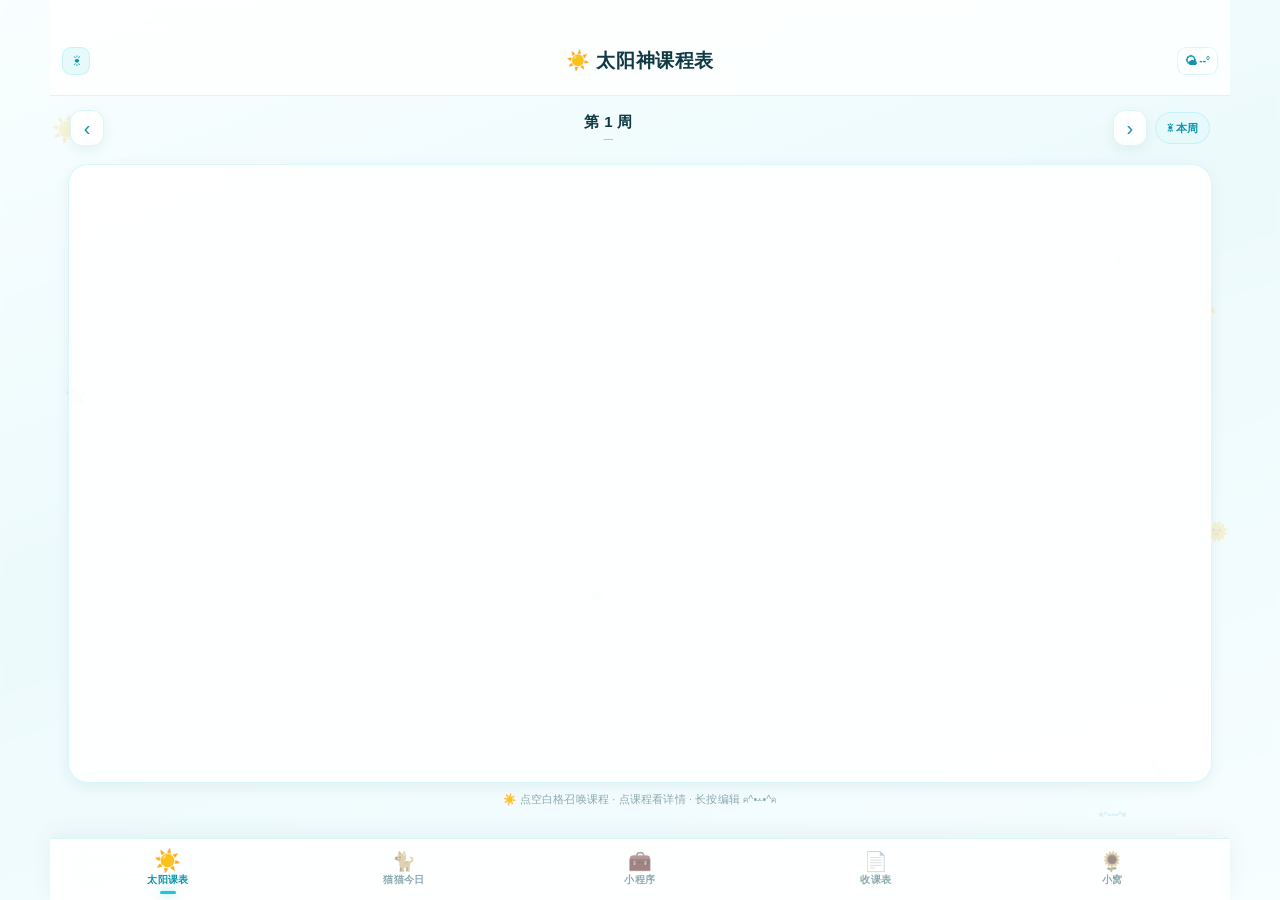
==== commit e8744238: "Add files via upload" ====
--- a/index.html
+++ b/index.html
@@ -1,1038 +1,1186 @@
-﻿<!DOCTYPE html>
-<html lang="zh-CN">
-<head>
-  <meta charset="UTF-8" />
-  <meta name="viewport" content="width=device-width, initial-scale=1.0, maximum-scale=1.0, user-scalable=no, viewport-fit=cover" />
-  <meta name="theme-color" content="#f0a30a" />
-  <meta name="format-detection" content="telephone=no" />
-  <meta name="apple-mobile-web-app-capable" content="yes" />
-  <meta name="apple-mobile-web-app-status-bar-style" content="black-translucent" />
-  <meta name="apple-mobile-web-app-title" content="太阳神课程表" />
-  <link rel="manifest" href="manifest.webmanifest" />
-  <link rel="apple-touch-icon" href="icons/icon-192.png" />
-  <title>太阳神的随身陪伴课程表</title>
-  <link rel="stylesheet" href="app.css" />
-    <meta name="AIGC" content='{"AIGC":{"Label":"1","ContentProducer":"WUSIGRAM","ProduceID":"6X0Mz/iR/lfbwfEvu1Z0jF5+w4GKzpFZhbvN9aY6SQs=","ReservedCode1":"JcY/ayGmJlxBhEqlDF+LJT2chIswzvSluwVIhWAmvRzcPalZE9OuZeXBCZwxA3Lf2Mf/3RfTZr7nuuf6fwD2pw==","ContentPropagator":"","PropagateID":"","ReservedCode2":""}}'>
-</head>
-<body>
-  <!-- 背景层：渐变 / 自定义图片 / 遮罩 -->
-  <div class="bg-layer" id="bgLayer">
-    <div class="bg-image" id="bgImage"></div>
-    <div class="bg-tint"></div>
-  </div>
-
-  <!-- 天气氛围层：雨、雪、云、雾、阳光与闪电，只做视觉装饰 -->
-  <div class="weather-fx" id="weatherFx" aria-hidden="true" data-scene="clear" hidden>
-    <div class="wf-glow"></div>
-    <div class="wf-clouds" id="wfClouds"></div>
-    <div class="wf-particles" id="wfParticles"></div>
-    <div class="wf-flash"></div>
-  </div>
-
-  <!-- 太阳神 / 错误文档的漂浮装饰：只做氛围，不响应点击 -->
-  <div class="sun-decor" aria-hidden="true">
-    <span class="sd-sun sd-a">☀️</span>
-    <span class="sd-sun sd-b">🌞</span>
-    <span class="sd-ray sd-c">✦</span>
-    <span class="sd-ray sd-d">✧</span>
-    <span class="sd-cat sd-e">🐈‍⬛</span>
-    <span class="sd-cat sd-f">🐾</span>
-    <span class="sd-warn sd-g">⚠️</span>
-    <span class="sd-x sd-h">❌</span>
-    <span class="sd-kao sd-i">(๑•̀ㅂ•́)و✧</span>
-    <span class="sd-kao sd-j">ฅ^•ﻌ•^ฅ</span>
-  </div>
-
-  <!-- 顶部导航栏（全局规范：总高 100px，标题居中，左侧按钮，右侧留空） -->
-  <header class="app-header" id="appHeader">
-    <div class="header-inner">
-      <button class="header-btn" id="headerQuickBtn" type="button" aria-label="回到本周">☀</button>
-      <h1 class="header-title" id="headerTitle">☀️ 太阳神课程表</h1>
-      <button class="header-weather" id="headerWeather" type="button" aria-label="查看天气与穿搭">
-        <span id="headerWeatherIcon">🌤</span><span id="headerWeatherTemp">--°</span>
-      </button>
-    </div>
-  </header>
-
-  <!-- 提醒横幅：课前 / 下课 / 取外卖，从导航栏下方滑入 -->
-  <div class="remind-banner" id="remindBanner" hidden>
-    <div class="rb-inner" id="remindBannerInner"></div>
-  </div>
-
-  <main class="view-root" id="viewRoot">
-    <!-- ================= 课表视图 ================= -->
-    <section class="view is-active" id="view-schedule" data-title="太阳神课程表 ☀️">
-      <div class="week-switch">
-        <button class="wk-arrow" id="wkPrev" type="button" aria-label="上一周">‹</button>
-        <button class="wk-current" id="wkLabel" type="button">
-          <span class="wk-num" id="wkNum">第 1 周</span>
-          <span class="wk-date" id="wkDate">—</span>
-        </button>
-        <button class="wk-arrow" id="wkNext" type="button" aria-label="下一周">›</button>
-        <button class="wk-today" id="wkTodayBtn" type="button">☀ 本周</button>
-      </div>
-
-      <div class="timetable-card">
-        <div class="timetable-scroll" id="timetableScroll">
-          <div class="tt-grid" id="ttGrid"></div>
-        </div>
-      </div>
-
-      <div class="tt-tip">☀️ 点空白格召唤课程 · 点课程看详情 · 长按编辑 ฅ^•ﻌ•^ฅ</div>
-    </section>
-
-    <!-- ================= 今日视图 ================= -->
-    <section class="view" id="view-today" data-title="太阳神的一天 🐈">
-      <div class="today-hero">
-        <div class="fairy-lights" id="fairyLights" aria-hidden="true"></div>
-        <div class="hero-sunburst" aria-hidden="true"></div>
-        <div class="hero-cat" aria-hidden="true">🐈‍⬛</div>
-        <div class="hero-stamp" id="heroStamp">☀️ SUN MODE</div>
-        <div class="hero-top">
-          <div>
-            <div class="hero-date" id="todayDate">—</div>
-            <div class="hero-week" id="todayWeek">—</div>
-            <div class="hero-phase" id="heroPhase">🌅 清晨 · 晨光配色</div>
-            <div class="hero-mood" id="heroMood">太阳神说：今天也要发光 ☀️</div>
-          </div>
-          <div class="hero-emoji">🌞</div>
-        </div>
-        <div class="hero-count" id="todayCount">今天没有课，好好休息 ✨</div>
-        <div class="hero-next" id="todayNext" hidden>
-          <span class="hn-label">下一节</span>
-          <span class="hn-name" id="nextName">—</span>
-          <span class="hn-time" id="nextTime">--:--:--</span>
-        </div>
-
-        <!-- 天气与穿搭：读取手机定位后请求天气，失败时可在设置里手动选城市 -->
-        <div class="weather-card" id="weatherCard" role="button" tabindex="0" aria-label="查看天气与穿搭详情">
-          <span class="wc-icon" id="weatherIcon">🌤</span>
-          <span class="wc-main">
-            <span class="wc-line">
-              <span class="wc-temp" id="weatherTemp">--°</span>
-              <span class="wc-desc" id="weatherDesc">正在读取天气…</span>
-            </span>
-            <span class="wc-outfit" id="weatherOutfit">根据气温准备今天的穿搭</span>
-          </span>
-          <button class="wc-refresh" id="weatherRefresh" type="button" aria-label="刷新天气">↻</button>
-        </div>
-        <div class="wc-place" id="weatherPlace">定位中 · 数据来自手机定位 / Open-Meteo</div>
-      </div>
-
-      <!-- 猫猫播报：会随课程、天气、时段和预设换颜文字 -->
-      <button class="cat-whisper" id="catWhisper" type="button" aria-label="换一条猫猫播报">
-        <span class="cw-cat" id="catWhisperCat">🐈‍⬛</span>
-        <span class="cw-main">
-          <span class="cw-kao" id="catWhisperKao">(=^･ω･^=)</span>
-          <span class="cw-text" id="catWhisperText">猫猫正在读取太阳神的今日安排…</span>
-        </span>
-        <span class="cw-badge" id="catWhisperBadge">☀️ SUN</span>
-      </button>
-
-      <!-- 今日提醒时间表：课前 20 分钟 / 快下课 / 点外卖 -->
-      <div class="remind-plan" id="remindPlan">
-        <div class="rp-head">
-          <span class="rp-title">⚠️ 猫猫提醒</span>
-          <span class="rp-sub" id="remindPlanSub">—</span>
-        </div>
-        <div class="rp-list" id="remindPlanList"></div>
-        <button class="rp-more" id="btnRemindOverview" type="button">查看今日提醒时间表 ›</button>
-      </div>
-
-      <div class="today-list" id="todayList"></div>
-
-      <!-- 今日待办：可手动添加，也会在下课时弹窗添加 -->
-      <div class="section planner-section" id="todoSection">
-        <div class="section-head">
-          <h3 class="section-title">✅ 今日待办</h3>
-          <span class="section-badge" id="todoStats">0 / 0</span>
-        </div>
-        <div class="todo-add-row">
-          <input class="input" id="todoInput" type="text" maxlength="80" placeholder="记作业、交材料、取快递…" />
-          <button class="btn primary" id="btnAddTodo" type="button">＋</button>
-        </div>
-        <div class="todo-list" id="todoList"></div>
-      </div>
-
-      <!-- 假期 / 考试倒计时 -->
-      <div class="section planner-section" id="countdownSection">
-        <div class="section-head">
-          <h3 class="section-title">⏳ 假期与考试倒计时</h3>
-          <span class="section-badge" id="countdownStats">—</span>
-        </div>
-        <div class="countdown-strip" id="countdownStrip"></div>
-        <div class="countdown-all" id="countdownAll"></div>
-      </div>
-
-      <!-- 早/晚自习 -->
-      <div class="section planner-section" id="selfStudySection">
-        <div class="section-head">
-          <h3 class="section-title">🌅 早 / 晚自习</h3>
-          <span class="section-badge" id="selfStudyStats">可自定义</span>
-        </div>
-        <div class="self-study-list" id="selfStudyList"></div>
-      </div>
-    </section>
-
-    <!-- ================= 小程序合集 ================= -->
-    <section class="view" id="view-apps" data-title="太阳神小程序 🧰">
-      <div class="apps-hero">
-        <div class="ah-kicker">☀️ SUNNY MINI APPS</div>
-        <div class="ah-title">太阳神小程序合集 🧰</div>
-        <div class="ah-sub">点开一个小程序，猫猫把常用的小工具都收在这里 ฅ^•ﻌ•^ฅ</div>
-      </div>
-
-      <div class="apps-grid" id="appsGrid">
-        <button class="app-card app-food" type="button" data-app="food">
-          <span class="ac-icon">🍜</span>
-          <span class="ac-name">今天吃什么</span>
-          <span class="ac-sub">转盘决定午饭晚饭</span>
-        </button>
-        <button class="app-card app-notes" type="button" data-app="notes">
-          <span class="ac-icon">📝</span>
-          <span class="ac-name">快捷课程笔记</span>
-          <span class="ac-sub">照片 · 颜色 · 分割线</span>
-        </button>
-        <button class="app-card app-focus" type="button" data-app="focus">
-          <span class="ac-icon">⏱️</span>
-          <span class="ac-name">专注番茄钟</span>
-          <span class="ac-sub">25 分钟自习计时</span>
-        </button>
-        <button class="app-card app-random" type="button" data-app="random">
-          <span class="ac-icon">🎲</span>
-          <span class="ac-name">随机决定</span>
-          <span class="ac-sub">选择困难症急救</span>
-        </button>
-      </div>
-
-      <div class="mini-panel" id="miniFood" hidden>
-        <div class="mini-app-head">
-          <button class="mini-back" type="button" data-app-back="1">‹ 小程序</button>
-          <span>🍜 今天吃什么</span>
-        </div>
-
-      <div class="food-hero">
-        <div class="fh-title">太阳神吃啥？转一转 🍥</div>
-        <div class="fh-sub">猫猫说：选不出来就交给命运，转到什么吃什么～ ฅ^•ﻌ•^ฅ</div>
-        <div class="fh-deco">🍽</div>
-      </div>
-
-      <div class="wheel-card">
-        <div class="wheel-stage" id="wheelStage">
-          <div class="wheel-pointer" aria-hidden="true"></div>
-          <canvas id="foodWheel" width="600" height="600" aria-label="吃饭转盘"></canvas>
-          <button class="wheel-center" id="wheelCenterBtn" type="button" aria-label="开始转动">转</button>
-        </div>
-
-        <div class="wheel-result" id="wheelResult">
-          <div class="wr-label">准备好了吗</div>
-          <div class="wr-name">点下面的按钮开转 🍚</div>
-          <div class="wr-cat">命运正在召唤</div>
-        </div>
-
-        <div class="wheel-actions">
-          <button class="btn primary" id="btnSpinWheel" type="button">🎯 开始转动</button>
-          <button class="btn ghost" id="btnFoodMenu" type="button">✏️ 菜单</button>
-        </div>
-
-        <div class="food-filters" id="foodFilters"></div>
-        <label class="food-avoid">
-          <input type="checkbox" id="foodAvoidRecent" />
-          <span>避开最近吃过的 3 次，换个新鲜口味</span>
-        </label>
-      </div>
-
-      <div class="food-history">
-        <div class="rp-head">
-          <span class="rp-title">🧾 最近吃过</span>
-          <button class="hist-clear" id="btnClearFoodHistory" type="button">清空</button>
-        </div>
-        <div class="hist-list" id="foodHistoryList"></div>
-      </div>
-
-      <div class="food-tip">💡 小提示：菜单可以自己改，最多 24 个选项；默认提前 30 分钟的外卖提醒也会把你带到这一页。</div>
-      <div class="page-bottom-space"></div>
-      </div><!-- /miniFood -->
-
-      <div class="mini-panel" id="miniNotes" hidden>
-        <div class="mini-app-head">
-          <button class="mini-back" type="button" data-app-back="1">‹ 小程序</button>
-          <span>📝 快捷课程笔记</span>
-        </div>
-        <div class="notes-toolbar">
-          <select class="input compact select mini" id="noteCourse"><option value="">不关联课程</option></select>
-          <input class="input compact" id="noteTitle" type="text" maxlength="30" placeholder="笔记标题" />
-          <button class="btn primary mini-btn" id="btnNewNote" type="button">＋ 新笔记</button>
-        </div>
-        <div class="notes-layout">
-          <div class="notes-list" id="noteList"></div>
-          <div class="note-workspace">
-            <div class="note-toolbar">
-              <button type="button" class="nt-btn" data-cmd="bold" title="加粗"><b>B</b></button>
-              <button type="button" class="nt-btn" data-cmd="italic" title="斜体"><i>I</i></button>
-              <button type="button" class="nt-btn" data-cmd="underline" title="下划线"><u>U</u></button>
-              <button type="button" class="nt-btn" id="btnNoteHr" title="分割线">—</button>
-              <span class="nt-colors" id="noteColors"></span>
-              <input type="color" id="noteColor" class="note-color" value="#f0a30a" title="字体颜色" />
-              <button type="button" class="nt-btn" id="btnNotePhoto" title="插入照片">📷</button>
-              <input type="file" id="notePhotoInput" accept="image/*" multiple hidden />
-              <button type="button" class="nt-btn nt-save" id="btnSaveNote" title="保存">保存</button>
-            </div>
-            <div class="note-editor" id="noteEditor" contenteditable="true" data-placeholder="在这里写课程笔记…可以插入照片、改颜色、加分割线"></div>
-            <div class="note-status" id="noteStatus">自动保存在本机</div>
-          </div>
-        </div>
-      </div><!-- /miniNotes -->
-
-      <div class="mini-panel" id="miniFocus" hidden>
-        <div class="mini-app-head">
-          <button class="mini-back" type="button" data-app-back="1">‹ 小程序</button>
-          <span>⏱️ 专注番茄钟</span>
-        </div>
-        <div class="focus-card">
-          <div class="focus-ring" id="focusRing">
-            <div class="focus-time" id="focusTime">25:00</div>
-            <div class="focus-label" id="focusLabel">准备开始</div>
-          </div>
-          <div class="focus-actions">
-            <button class="btn primary" id="btnFocusStart" type="button">开始专注</button>
-            <button class="btn ghost" id="btnFocusReset" type="button">重置</button>
-          </div>
-          <div class="focus-modes">
-            <button type="button" class="focus-mode is-on" data-focus-min="25">25 分钟</button>
-            <button type="button" class="focus-mode" data-focus-min="45">45 分钟</button>
-            <button type="button" class="focus-mode" data-focus-min="5">5 分钟</button>
-          </div>
-          <div class="focus-tip">完成一次专注，猫猫会替你记一笔 🐈‍⬛</div>
-        </div>
-      </div><!-- /miniFocus -->
-
-      <div class="mini-panel" id="miniRandom" hidden>
-        <div class="mini-app-head">
-          <button class="mini-back" type="button" data-app-back="1">‹ 小程序</button>
-          <span>🎲 随机决定</span>
-        </div>
-        <div class="random-card">
-          <textarea class="textarea" id="randomInput" rows="5" placeholder="每行一个选项，例如：&#10;去图书馆&#10;去自习室&#10;回宿舍躺平"></textarea>
-          <div class="row-btns">
-            <button class="btn primary grow" id="btnRandomPick" type="button">🎯 帮我选一个</button>
-            <button class="btn ghost" id="btnRandomClear" type="button">清空</button>
-          </div>
-          <div class="random-result" id="randomResult">命运还没有开口…</div>
-        </div>
-      </div><!-- /miniRandom -->
-
-      <div class="page-bottom-space"></div>
-    </section>
-
-    <!-- ================= 导入视图 ================= -->
-    <section class="view" id="view-import" data-title="导入课表 📡">
-      <div class="panel">
-        <div class="panel-head">
-          <span class="ph-emoji">📡</span>
-          <div class="ph-text">
-            <h2>☀️ 教务系统自动检测</h2>
-            <p>填入课表页面网址，自动抓取并识别课程表格</p>
-          </div>
-        </div>
-        <label class="field">
-          <span class="field-label">教务系统课表网址 🔗</span>
-          <input type="url" id="importUrl" class="input" placeholder="https://jw.example.edu.cn/timetable" autocomplete="off" />
-        </label>
-        <div class="row-btns">
-          <button class="btn primary" id="btnOpenBrowser" type="button">🌐 在 App 内打开教务系统</button>
-          <button class="btn ghost" id="btnFetch" type="button">📡 直接检测</button>
-          <button class="btn ghost" id="btnFetchHelp" type="button">说明</button>
-        </div>
-        <div class="remind-note">APK 内点「在 App 内打开教务系统」：登录后进入课表页，点右下角「检测课表」即可自动导入；网页版受浏览器跨域限制，请用下面的源码粘贴或 PDF 导入。</div>
-        <div class="import-log" id="importLog" hidden></div>
-      </div>
-
-      <div class="panel">
-        <div class="panel-head">
-          <span class="ph-emoji">📄</span>
-          <div class="ph-text">
-            <h2>📄 PDF 课表检测导入</h2>
-            <p>选择教务系统导出的 PDF，自动检测文字层并识别表格</p>
-          </div>
-        </div>
-        <div class="pdf-drop" id="pdfDrop" tabindex="0" role="button" aria-label="选择 PDF 课表文件">
-          <div class="pdf-drop-icon">📄</div>
-          <div class="pdf-drop-title" id="pdfDropTitle">点击选择 PDF 文件</div>
-          <div class="pdf-drop-sub" id="pdfDropSub">也可以把 PDF 拖到这里 · 支持多页 · ≤ 20MB</div>
-          <input type="file" id="pdfFileInput" accept="application/pdf,.pdf" hidden />
-        </div>
-        <div class="pdf-status" id="pdfStatus" hidden></div>
-        <div class="row-btns">
-          <button class="btn primary" id="btnPickPdf" type="button">📄 选择 PDF 课表</button>
-          <button class="btn ghost" id="btnPdfHelp" type="button">PDF 导入说明</button>
-        </div>
-        <div class="format-hint">
-          <strong>说明：</strong>PDF 必须是「文字版」（能选中文字）。扫描图片 PDF 没有文字层，会提示使用 OCR 或手动粘贴。识别结果会先预览，确认后再写入课表。
-        </div>
-      </div>
-
-      <div class="panel">
-        <div class="panel-head">
-          <span class="ph-emoji">📋</span>
-          <div class="ph-text">
-            <h2>📋 智能粘贴导入</h2>
-            <p>支持课表文本、教务网页源码、JSON 数据</p>
-          </div>
-        </div>
-        <textarea id="importPaste" class="textarea" rows="6" placeholder="① 每行一门课：课程名|教师|教室|周次|星期|节次|教材&#10;例：高等数学|张明|教学楼A302|1-16周|周一|1-2节|高等数学（第七版）&#10;② 或直接粘贴教务系统课表网页的 HTML 源码&#10;③ 或粘贴本应用导出的 JSON"></textarea>
-        <div class="row-btns">
-          <button class="btn primary" id="btnParsePaste" type="button">✨ 智能识别</button>
-          <button class="btn ghost" id="btnFillDemo" type="button">填入示例</button>
-        </div>
-        <div class="format-hint">
-          <strong>文本字段格式：</strong>课程名 | 教师 | 教室 | 周次 | 星期 | 节次 | 教材（后三项可省略，用空格或逗号分隔也支持）
-        </div>
-      </div>
-
-      <div class="panel soft">
-        <div class="panel-head">
-          <span class="ph-emoji">🧪</span>
-          <div class="ph-text">
-            <h2>🧪 示例课表</h2>
-            <p>先看看效果，随时可以清空重来</p>
-          </div>
-        </div>
-        <div class="row-btns">
-          <button class="btn primary" id="btnLoadDemo" type="button">载入示例课表</button>
-          <button class="btn ghost" id="btnClearCourses" type="button">清空全部课程</button>
-        </div>
-      </div>
-
-      <div class="notice">
-        <span class="notice-star">⭐</span>
-        <p>教务系统各不相同，自动检测会读取网页中的课表表格进行识别；若系统需要登录或禁止跨域，请用浏览器打开课表页并「查看源码」复制到上方，识别效果一致。密码不会被保存。</p>
-      </div>
-    </section>
-
-    <!-- ================= 我的 / 设置视图 ================= -->
-    <section class="view" id="view-me" data-title="太阳神的小窝 🌻">
-      <div class="profile-card">
-        <div class="avatar" id="avatarBox">🐈‍⬛</div>
-        <div class="profile-main">
-          <div class="p-name" id="profileName">太阳神眷顾的同学</div>
-          <div class="p-sub" id="profileSub">—</div>
-        </div>
-        <button class="avatar-edit" id="btnEditName" type="button" aria-label="编辑昵称">✏️</button>
-      </div>
-
-      <div class="section">
-        <h3 class="section-title">🗓 学期设置</h3>
-        <div class="setting-row">
-          <div class="sr-text"><span>开学第一周周一</span><small>用于自动计算当前周次</small></div>
-          <input type="date" id="setStart" class="input compact" />
-        </div>
-        <div class="setting-row">
-          <div class="sr-text"><span>学期总周数</span><small>1 ~ 30 周</small></div>
-          <select id="setWeeks" class="input compact select">
-            <option value="16">16 周</option>
-            <option value="18">18 周</option>
-            <option value="20">20 周</option>
-            <option value="22">22 周</option>
-            <option value="25">25 周</option>
-          </select>
-        </div>
-        <div class="setting-row">
-          <div class="sr-text"><span>每天节数</span><small>影响课表行数与作息</small></div>
-          <select id="setSections" class="input compact select">
-            <option value="8">8 节</option>
-            <option value="10">10 节</option>
-            <option value="12">12 节</option>
-          </select>
-        </div>
-        <div class="setting-row">
-          <div class="sr-text"><span>显示周末</span><small>关闭后只显示周一到周五</small></div>
-          <label class="switch">
-            <input type="checkbox" id="setWeekend" />
-            <span class="switch-track"><span class="switch-dot"></span></span>
-          </label>
-        </div>
-      </div>
-
-      <!-- 可编辑作息时间 -->
-      <div class="section planner-section" id="periodSettingsSection">
-        <h3 class="section-title">⏰ 上下课时间与下课时长</h3>
-        <div class="setting-row">
-          <div class="sr-text"><span>统一每节时长</span><small>只改下课时间，保留各节上课时间</small></div>
-          <div class="sr-controls">
-            <input class="input compact" id="setClassDuration" type="number" min="20" max="180" step="5" />
-            <span class="unit-text">分钟</span>
-            <button class="btn ghost mini-btn" id="btnApplyDuration" type="button">应用</button>
-          </div>
-        </div>
-        <div class="setting-row">
-          <div class="sr-text"><span>课间休息</span><small>用于「自动重排」下一节上课时间</small></div>
-          <div class="sr-controls">
-            <input class="input compact" id="setBreakDuration" type="number" min="0" max="60" step="5" />
-            <span class="unit-text">分钟</span>
-            <button class="btn ghost mini-btn" id="btnReapplyPeriods" type="button">自动重排</button>
-          </div>
-        </div>
-        <div class="period-editor" id="periodEditor"></div>
-        <div class="remind-note">每节课都可以单独改上课/下课时间；修改后课表、今日、提醒和小组件都会重新计算。</div>
-      </div>
-
-      <!-- 早/晚自习 -->
-      <div class="section planner-section" id="selfStudySettingsSection">
-        <h3 class="section-title">🌅 早 / 晚自习</h3>
-        <div id="selfStudyEditor"></div>
-        <div class="remind-note">打开开关后，会在「太阳神的一天」显示自习地点与时间。</div>
-      </div>
-
-      <!-- 假期 / 考试倒计时 -->
-      <div class="section planner-section" id="countdownSettingsSection">
-        <h3 class="section-title">⏳ 假期 / 考试倒计时</h3>
-        <div class="countdown-add">
-          <input class="input" id="cdTitle" type="text" maxlength="20" placeholder="期末考试 / 寒假 / 国庆" />
-          <input class="input compact" id="cdDate" type="date" />
-          <select class="input compact select mini" id="cdType">
-            <option value="exam">📝 考试</option>
-            <option value="holiday">🎉 法定节假日</option>
-            <option value="vacation">🌴 寒暑假</option>
-            <option value="other">⏳ 其他</option>
-          </select>
-          <label class="check-inline"><input type="checkbox" id="cdRepeat" /> 每年</label>
-          <button class="btn primary mini-btn" id="btnAddCountdown" type="button">添加</button>
-        </div>
-        <div class="countdown-presets" id="countdownPresets"></div>
-        <div class="countdown-settings-list" id="countdownSettingsList"></div>
-      </div>
-
-      <!-- 框框透明度 -->
-      <div class="section planner-section" id="appearanceSettingsSection">
-        <h3 class="section-title">🫧 框框透明度</h3>
-        <div class="setting-row">
-          <div class="sr-text"><span>卡片透明度</span><small>越低越通透，文字仍然可读</small></div>
-          <div class="sr-controls">
-            <input class="range" id="setUiAlpha" type="range" min="45" max="100" step="1" />
-            <span class="unit-text" id="uiAlphaText">93%</span>
-          </div>
-        </div>
-      </div>
-
-      <!-- 时段配色：随现实时间一天四段自动换色 -->
-      <div class="section">
-        <h3 class="section-title">🌗 一天四变 · 太阳神 / 错误文档</h3>
-        <div class="setting-row">
-          <div class="sr-text"><span>自动跟随时间换色</span><small>清晨 · 中午 · 下午 · 晚上，一天变四次</small></div>
-          <label class="switch">
-            <input type="checkbox" id="setAutoTheme" />
-            <span class="switch-track"><span class="switch-dot"></span></span>
-          </label>
-        </div>
-        <div class="setting-row">
-          <div class="sr-text"><span>背景也跟随时段</span><small>自定义背景图 / 背景色时，以你的设置为准</small></div>
-          <label class="switch">
-            <input type="checkbox" id="setBgFollow" />
-            <span class="switch-track"><span class="switch-dot"></span></span>
-          </label>
-        </div>
-        <div class="phase-grid" id="phaseGrid"></div>
-        <div class="phase-now" id="phaseNow">—</div>
-      </div>
-
-      <!-- 上课与外卖提醒 -->
-      <div class="section">
-        <h3 class="section-title">⚠️ 上课与猫猫提醒</h3>
-        <div class="setting-row">
-          <div class="sr-text"><span>上课前提醒</span><small>提前知道下一节课，不再踩点</small></div>
-          <div class="sr-controls">
-            <select id="setRemindPreMin" class="input compact select mini">
-              <option value="10">10 分</option>
-              <option value="15">15 分</option>
-              <option value="20">20 分</option>
-              <option value="25">25 分</option>
-              <option value="30">30 分</option>
-            </select>
-            <label class="switch">
-              <input type="checkbox" id="setRemindPre" />
-              <span class="switch-track"><span class="switch-dot"></span></span>
-            </label>
-          </div>
-        </div>
-        <div class="setting-row">
-          <div class="sr-text"><span>快下课提醒</span><small>提前收拾好东西，从容离开</small></div>
-          <div class="sr-controls">
-            <select id="setRemindEndMin" class="input compact select mini">
-              <option value="3">3 分</option>
-              <option value="5">5 分</option>
-              <option value="8">8 分</option>
-              <option value="10">10 分</option>
-            </select>
-            <label class="switch">
-              <input type="checkbox" id="setRemindEnd" />
-              <span class="switch-track"><span class="switch-dot"></span></span>
-            </label>
-          </div>
-        </div>
-        <div class="setting-row">
-          <div class="sr-text"><span>点外卖提醒</span><small>上午最后一节、下午最后一节提前提醒</small></div>
-          <div class="sr-controls">
-            <select id="setRemindMealMin" class="input compact select mini">
-              <option value="20">20 分</option>
-              <option value="25">25 分</option>
-              <option value="30">30 分</option>
-              <option value="40">40 分</option>
-            </select>
-            <label class="switch">
-              <input type="checkbox" id="setRemindMeal" />
-              <span class="switch-track"><span class="switch-dot"></span></span>
-            </label>
-          </div>
-        </div>
-        <div class="setting-row">
-          <div class="sr-text"><span>提醒音效</span><small>用 Web Audio 播放两声轻铃</small></div>
-          <label class="switch">
-            <input type="checkbox" id="setRemindSound" />
-            <span class="switch-track"><span class="switch-dot"></span></span>
-          </label>
-        </div>
-        <div class="setting-row">
-          <div class="sr-text"><span>提醒振动</span><small>部分设备可能不支持</small></div>
-          <label class="switch">
-            <input type="checkbox" id="setRemindVibrate" />
-            <span class="switch-track"><span class="switch-dot"></span></span>
-          </label>
-        </div>
-        <div class="setting-row">
-          <div class="sr-text"><span>下课后记作业</span><small>下课 10 分钟内弹窗，可关闭</small></div>
-          <label class="switch">
-            <input type="checkbox" id="setAutoHomework" />
-            <span class="switch-track"><span class="switch-dot"></span></span>
-          </label>
-        </div>
-        <div class="setting-row">
-          <div class="sr-text"><span>提醒方式</span><small>弹窗更醒目，横幅不打断当前操作</small></div>
-          <select id="setRemindPopup" class="input compact select mini">
-            <option value="1">弹窗</option>
-            <option value="0">横幅</option>
-          </select>
-        </div>
-        <div class="row-btns">
-          <button class="btn ghost" id="btnRemindTest" type="button">🔔 试听提醒</button>
-          <button class="btn ghost" id="btnRemindRules" type="button">📋 提醒规则</button>
-        </div>
-        <div class="remind-note">提醒在 App 打开时生效：WebView 限制下暂不支持后台推送，建议上课前把 App 留在前台。所有提醒按本机时间与课表节次计算，修改课程时间后会自动重算。</div>
-      </div>
-
-      <!-- 自定义弹窗提醒 -->
-      <div class="section">
-        <h3 class="section-title">❌ 自定义弹窗提醒</h3>
-        <div class="custom-reminder-list" id="customReminderList"></div>
-        <div class="row-btns">
-          <button class="btn primary" id="btnAddReminder" type="button">＋ 添加提醒</button>
-          <button class="btn ghost" id="btnReminderHelp" type="button">使用说明</button>
-        </div>
-        <div class="remind-note">可以添加「交作业」「取快递」「开会」等提醒，支持单次、每天、工作日、每周重复；到点后会弹出提醒窗，也可以提前几分钟提醒。</div>
-      </div>
-
-      <!-- 天气与穿搭 -->
-      <div class="section">
-        <h3 class="section-title">☀️ 天气变形与穿搭</h3>
-        <div class="setting-row">
-          <div class="sr-text"><span>自动读取手机天气</span><small>用定位获取当地实时天气与气温</small></div>
-          <label class="switch">
-            <input type="checkbox" id="setWeatherOn" />
-            <span class="switch-track"><span class="switch-dot"></span></span>
-          </label>
-        </div>
-        <div class="setting-row">
-          <div class="sr-text"><span>天气来源</span><small>定位失败时可改用城市或手动填写</small></div>
-          <select id="setWeatherMode" class="input compact select mini">
-            <option value="auto">自动定位</option>
-            <option value="city">指定城市</option>
-            <option value="manual">手动天气</option>
-          </select>
-        </div>
-        <div class="setting-row" id="weatherCityRow">
-          <div class="sr-text"><span>城市</span><small>中文/拼音均可，例如：广州</small></div>
-          <div class="sr-controls">
-            <input type="text" id="setWeatherCity" class="input compact weather-city-input" maxlength="20" placeholder="广州" />
-            <button class="btn ghost mini-btn" id="btnWeatherCity" type="button">查询</button>
-          </div>
-        </div>
-        <div class="setting-row" id="weatherManualRow">
-          <div class="sr-text"><span>手动气温</span><small>无法联网时用于穿搭推荐</small></div>
-          <div class="sr-controls">
-            <input type="number" id="setWeatherManualTemp" class="input compact temp-input" min="-40" max="50" step="1" />
-            <select id="setWeatherManualCode" class="input compact select mini">
-              <option value="0">晴</option>
-              <option value="1">多云</option>
-              <option value="2">阴</option>
-              <option value="3">雾</option>
-              <option value="61">小雨</option>
-              <option value="63">中雨</option>
-              <option value="65">大雨</option>
-              <option value="71">小雪</option>
-              <option value="73">中雪</option>
-              <option value="95">雷阵雨</option>
-            </select>
-          </div>
-        </div>
-        <div class="setting-row">
-          <div class="sr-text"><span>天气特效</span><small>下雨、下雪、起雾时改变界面氛围</small></div>
-          <label class="switch">
-            <input type="checkbox" id="setWeatherFx" />
-            <span class="switch-track"><span class="switch-dot"></span></span>
-          </label>
-        </div>
-        <div class="setting-row">
-          <div class="sr-text"><span>天气主题色</span><small>按晴雨冷暖轻微调整界面色调</small></div>
-          <label class="switch">
-            <input type="checkbox" id="setWeatherTheme" />
-            <span class="switch-track"><span class="switch-dot"></span></span>
-          </label>
-        </div>
-        <div class="setting-row">
-          <div class="sr-text"><span>穿搭推荐</span><small>按体感温度、降雨与风力推荐</small></div>
-          <label class="switch">
-            <input type="checkbox" id="setWeatherOutfit" />
-            <span class="switch-track"><span class="switch-dot"></span></span>
-          </label>
-        </div>
-        <div class="weather-status" id="weatherStatus">还没有读取天气</div>
-        <div class="row-btns">
-          <button class="btn primary" id="btnWeatherRefresh" type="button">↻ 刷新天气</button>
-          <button class="btn ghost" id="btnWeatherDetail" type="button">查看穿搭与预报</button>
-        </div>
-        <div class="remind-note">天气由手机定位 + Open-Meteo 提供，仅用于本机展示，不上传课表。定位被拒绝时，可在上方指定城市或手动填写气温。</div>
-      </div>
-
-      <div class="section">
-        <h3 class="section-title">☀️ / ⚠️ 主题色与预设</h3>
-        <div class="preset-note">
-          <span class="pn-sun">☀️ 太阳神 · 白黄</span>
-          <span class="pn-error">⚠️ 错误文档 · 黑蓝</span>
-          <em>附赠完整的一天四变 + 天气变形</em>
-        </div>
-        <div class="theme-grid" id="themeGrid"></div>
-        <div class="theme-note" id="themeNote">手动选色会关闭时段自动配色，可在上方重新开启。</div>
-        <h3 class="section-title">🖼 背景</h3>
-        <div class="bg-grid" id="bgGrid"></div>
-        <div class="setting-row">
-          <div class="sr-text"><span>自定义背景色</span><small>点右侧色块自由选择</small></div>
-          <input type="color" id="setBgColor" class="color-input" value="#eafafd" />
-        </div>
-        <div class="row-btns">
-          <button class="btn ghost" id="btnUploadBg" type="button">📷 从相册选择背景</button>
-          <button class="btn ghost" id="btnClearBg" type="button">恢复默认</button>
-        </div>
-        <div class="bg-preview-note" id="bgNote" hidden>已使用自定义图片背景 🖼</div>
-      </div>
-
-      <div class="section">
-        <h3 class="section-title">📦 课表数据</h3>
-        <div class="data-info" id="dataInfo">共 0 门课程</div>
-        <div class="row-btns">
-          <button class="btn primary" id="btnExport" type="button">📤 导出备份</button>
-          <button class="btn ghost" id="btnImportFile" type="button">📥 导入备份</button>
-        </div>
-        <input type="file" id="fileImport" accept=".json,application/json" hidden />
-        <button class="btn danger-ghost full" id="btnResetAll" type="button">⚠️ 清空全部数据</button>
-      </div>
-
-      <div class="section">
-        <h3 class="section-title">📱 桌面小组件</h3>
-        <p>安装 APK 后，长按手机桌面 → 小组件 → 找到「太阳神课程表」。</p>
-        <p class="about-small">支持小 / 中 / 大三种尺寸：小尺寸显示天气、下节课时间和地点；中尺寸显示今日 2 节课程；大尺寸显示完整今日课表。拖动小组件边缘即可调整大小。</p>
-      </div>
-
-      <div class="section about">
-        <h3 class="section-title">🌻 关于太阳神的随身陪伴课程表</h3>
-        <p>太阳神、猫猫和颜文字一起陪你上课。白黄是太阳，黑蓝是错误文档，都是今天的你。</p>
-        <p class="about-small">数据仅保存在本机 · 不收集任何个人信息 · v2.2.0 · ☀️🐈‍⬛⚠️</p>
-      </div>
-
-      <div class="page-bottom-space"></div>
-    </section>
-  </main>
-
-  <!-- 底部导航栏 -->
-  <nav class="tabbar" id="tabbar">
-    <button class="tab is-active" data-tab="schedule" type="button">
-      <span class="tab-icon">☀️</span>
-      <span class="tab-label">太阳课表</span>
-    </button>
-    <button class="tab" data-tab="today" type="button">
-      <span class="tab-icon">🐈</span>
-      <span class="tab-label">猫猫今日</span>
-    </button>
-    <button class="tab" data-tab="apps" type="button">
-      <span class="tab-icon">🧰</span>
-      <span class="tab-label">小程序</span>
-    </button>
-    <button class="tab" data-tab="import" type="button">
-      <span class="tab-icon">📄</span>
-      <span class="tab-label">收课表</span>
-    </button>
-    <button class="tab" data-tab="me" type="button">
-      <span class="tab-icon">🌻</span>
-      <span class="tab-label">小窝</span>
-    </button>
-  </nav>
-
-  <!-- ================= 课程编辑全屏页 ================= -->
-  <div class="editor-page" id="editorPage" aria-hidden="true">
-    <header class="app-header">
-      <div class="header-inner">
-        <button class="header-btn" id="editorBack" type="button" aria-label="返回">‹</button>
-        <h1 class="header-title" id="editorTitle">添加课程</h1>
-      </div>
-    </header>
-
-    <div class="editor-scroll" id="editorScroll">
-      <form id="courseForm" class="editor-form" autocomplete="off" novalidate>
-        <div class="form-group">
-          <label class="form-label" for="fName">课程名称 <i class="req">*</i></label>
-          <input type="text" id="fName" class="input" placeholder="例：高等数学" maxlength="30" />
-        </div>
-
-        <div class="form-grid">
-          <div class="form-group">
-            <label class="form-label" for="fTeacher">任课教师 👩‍🏫</label>
-            <input type="text" id="fTeacher" class="input" placeholder="张明" maxlength="20" />
-          </div>
-          <div class="form-group">
-            <label class="form-label" for="fRoom">上课教室 📍</label>
-            <input type="text" id="fRoom" class="input" placeholder="A302" maxlength="24" />
-          </div>
-        </div>
-
-        <div class="form-group">
-          <label class="form-label" for="fBooks">需要带的书 📚</label>
-          <input type="text" id="fBooks" class="input" placeholder="高等数学（第七版）、习题册" maxlength="60" />
-          <div class="form-hint">多本书可用「、」或逗号分隔</div>
-        </div>
-
-        <div class="form-group">
-          <span class="form-label">上课星期</span>
-          <div class="chip-row" id="fDay"></div>
-        </div>
-
-        <div class="form-grid">
-          <div class="form-group">
-            <label class="form-label" for="fStart">开始节次</label>
-            <select id="fStart" class="input select"></select>
-          </div>
-          <div class="form-group">
-            <label class="form-label" for="fEnd">结束节次</label>
-            <select id="fEnd" class="input select"></select>
-          </div>
-        </div>
-        <div class="form-hint" id="sectionTimeHint">—</div>
-
-        <div class="form-group">
-          <span class="form-label">上课周次</span>
-          <div class="chip-row quick" id="weekQuick">
-            <button type="button" class="mini-chip" data-quick="all">全选</button>
-            <button type="button" class="mini-chip" data-quick="none">清空</button>
-            <button type="button" class="mini-chip" data-quick="odd">单周</button>
-            <button type="button" class="mini-chip" data-quick="even">双周</button>
-          </div>
-          <div class="week-chips" id="fWeeks"></div>
-        </div>
-
-        <div class="form-group">
-          <span class="form-label">课程颜色 🎨</span>
-          <div class="color-row" id="fColors"></div>
-        </div>
-
-        <div class="form-group">
-          <label class="form-label" for="fNote">备注</label>
-          <textarea id="fNote" class="textarea" rows="3" placeholder="考试安排、作业提醒…" maxlength="200"></textarea>
-        </div>
-
-        <div class="form-group">
-          <label class="form-label" for="fEmoji">课程小图标 emoji</label>
-          <input type="text" id="fEmoji" class="input" placeholder="⭐" maxlength="4" />
-          <div class="emoji-quick" id="emojiQuick"></div>
-        </div>
-      </form>
-      <div class="editor-bottom-space"></div>
-    </div>
-
-    <div class="editor-footer">
-      <button class="btn danger-ghost" id="btnDeleteCourse" type="button">🗑 删除</button>
-      <button class="btn primary grow" id="btnSaveCourse" type="button">保存课程 ⭐</button>
-    </div>
-  </div>
-
-  <!-- 模态层 -->
-  <div class="modal-mask" id="modalMask" hidden>
-    <div class="modal-card" id="modalCard" role="dialog" aria-modal="true"></div>
-  </div>
-
-  <!-- 提醒弹窗（与普通模态分开，关闭后不阻塞页面操作） -->
-  <div class="reminder-popup" id="reminderPopup" hidden>
-    <div class="rpp-backdrop" data-popup="close"></div>
-    <div class="rpp-sheet" role="dialog" aria-modal="true" aria-labelledby="reminderPopupTitle">
-      <div class="rpp-handle"></div>
-      <div class="rpp-head">
-        <div class="rpp-emoji" id="reminderPopupEmoji">🔔</div>
-        <div class="rpp-headtext">
-          <div class="rpp-kicker" id="reminderPopupKicker">课程提醒</div>
-          <div class="rpp-title" id="reminderPopupTitle">还有 20 分钟上课</div>
-        </div>
-        <button class="rpp-close" type="button" data-popup="close" aria-label="关闭提醒">✕</button>
-      </div>
-      <div class="rpp-body" id="reminderPopupBody">—</div>
-      <div class="rpp-actions">
-        <button class="rpp-btn ghost" type="button" data-popup="snooze">稍后 5 分钟</button>
-        <button class="rpp-btn primary" type="button" data-popup="course">看看课程</button>
-      </div>
-      <button class="rpp-done" type="button" data-popup="close">好，知道啦</button>
-    </div>
-  </div>
-
-  <!-- 下课后记作业弹窗 -->
-  <div class="todo-popup" id="todoPopup" hidden>
-    <div class="todo-popup-backdrop" data-todo-close="1"></div>
-    <div class="todo-popup-card" role="dialog" aria-modal="true" aria-labelledby="todoPopupTitle">
-      <button class="todo-popup-close" type="button" data-todo-close="1" aria-label="关闭">✕</button>
-      <div class="todo-popup-emoji">📚</div>
-      <div class="todo-popup-title" id="todoPopupTitle">这节课下课啦</div>
-      <div class="todo-popup-sub" id="todoPopupCourse">记一下作业，别让猫猫忘记</div>
-      <textarea class="textarea" id="todoPopupText" rows="3" maxlength="200" placeholder="例如：高数习题 3.1、周五交实验报告…"></textarea>
-      <div class="row-btns">
-        <button class="btn primary grow" id="btnTodoPopupSave" type="button">存为待办 ✅</button>
-        <button class="btn ghost" type="button" data-todo-close="1">先不记</button>
-      </div>
-      <div class="todo-popup-hint">关闭后仍可在「今天」页手动添加</div>
-    </div>
-  </div>
-
-  <!-- 轻提示 -->
-  <div class="toast" id="toast" hidden></div>
-
-  <!-- 旧 WebView 兜底提示：脚本语法/加载失败时不再只显示白屏 -->
-  <div class="boot-fallback" id="bootFallback" hidden>
-    <div class="boot-card">
-      <div class="boot-sun">☀️ ⚠️</div>
-      <div class="boot-title">页面没有成功加载</div>
-      <div class="boot-text">如果这是 Android APK，请到应用商店更新「Android System WebView」或 Chrome，然后重新打开。<br>(=^･ω･^=) 也可以先用电脑浏览器打开课表。</div>
-      <button class="btn primary" type="button" onclick="location.reload()">重新加载</button>
-    </div>
-  </div>
-
-  <script>
-    /* 老 WebView 的最小兼容垫片：不改变现代浏览器行为 */
-    (function () {
-      if (!String.prototype.padStart) {
-        String.prototype.padStart = function (len, pad) {
-          var s = String(this);
-          pad = pad === undefined ? ' ' : String(pad);
-          while (s.length < len) s = pad + s;
-          return s;
-        };
-      }
-      if (!Object.assign) {
-        Object.assign = function (target) {
-          for (var i = 1; i < arguments.length; i++) {
-            var src = arguments[i];
-            if (!src) continue;
-            for (var k in src) if (Object.prototype.hasOwnProperty.call(src, k)) target[k] = src[k];
-          }
-          return target;
-        };
-      }
-      if (!Array.from) {
-        Array.from = function (like) {
-          var out = [];
-          if (like && typeof like.forEach === 'function') {
-            like.forEach(function (item) { out.push(item); });
-            return out;
-          }
-          if (like && typeof Symbol !== 'undefined' && like[Symbol.iterator]) {
-            var it = like[Symbol.iterator]();
-            var step = it.next();
-            while (!step.done) {
-              out.push(step.value);
-              step = it.next();
-            }
-            return out;
-          }
-          for (var i = 0; i < like.length; i++) out.push(like[i]);
-          return out;
-        };
-      }
-      if (!Array.prototype.find) {
-        Array.prototype.find = function (fn, thisArg) {
-          for (var i = 0; i < this.length; i++) {
-            if (fn.call(thisArg, this[i], i, this)) return this[i];
-          }
-          return undefined;
-        };
-      }
-      if (!Array.prototype.findIndex) {
-        Array.prototype.findIndex = function (fn, thisArg) {
-          for (var i = 0; i < this.length; i++) {
-            if (fn.call(thisArg, this[i], i, this)) return i;
-          }
-          return -1;
-        };
-      }
-      if (!Element.prototype.closest) {
-        Element.prototype.closest = function (sel) {
-          var el = this;
-          while (el && el.nodeType === 1) {
-            var matches = el.matches || el.webkitMatchesSelector || el.msMatchesSelector;
-            if (matches && matches.call(el, sel)) return el;
-            el = el.parentElement;
-          }
-          return null;
-        };
-      }
-      function showBoot() {
-        var el = document.getElementById('bootFallback');
-        if (el) el.hidden = false;
-      }
-      function hideBoot() {
-        var el = document.getElementById('bootFallback');
-        if (el) el.hidden = true;
-      }
-      window.__hideBootFallback = hideBoot;
-      try {
-        new Function('return async function(){}')();
-      } catch (e) {
-        if (location.protocol !== 'file:') {
-          location.replace('index-legacy.html');
-        } else {
-          showBoot();
-        }
-        return;
-      }
-      setTimeout(function () {
-        /* 只有 AppStore 完全不存在才提示；初始化慢不应误判 */
-        if (!window.AppStore) showBoot();
-        else hideBoot();
-      }, 12000);
-    })();
-  </script>
-
-  <script src="js/store.js"></script>
-  <script src="js/pdf-lite.js"></script>
-  <script src="js/importer.js"></script>
-  <script src="js/app.js"></script>
-  <script src="js/views.js"></script>
-  <script src="js/delight.js"></script>
-  <script src="js/widget.js"></script>
-  <script src="js/editor.js"></script>
-  <script src="js/import-ui.js"></script>
-  <script src="js/settings.js"></script>
-  <script src="js/reminders.js"></script>
-  <script src="js/weather.js"></script>
-  <script src="js/rhythm.js"></script>
-  <script src="js/planner.js"></script>
-  <script src="js/miniapps.js"></script>
-  <script src="js/import-browser.js"></script>
-  <script src="js/food.js"></script>
-</body>
-</html>
-
-
-
+﻿<!DOCTYPE html>
+<html lang="zh-CN">
+<head>
+  <meta charset="UTF-8" />
+  <meta name="viewport" content="width=device-width, initial-scale=1.0, maximum-scale=1.0, user-scalable=no, viewport-fit=cover" />
+  <meta name="theme-color" content="#f0a30a" />
+  <meta name="format-detection" content="telephone=no" />
+  <meta name="apple-mobile-web-app-capable" content="yes" />
+  <meta name="apple-mobile-web-app-status-bar-style" content="black-translucent" />
+  <meta name="apple-mobile-web-app-title" content="太阳神课程表" />
+  <link rel="manifest" href="manifest.webmanifest" />
+  <link rel="apple-touch-icon" href="icons/icon-192.png" />
+  <title>太阳神的随身陪伴课程表</title>
+  <link rel="stylesheet" href="app.css" />
+    <meta name="AIGC" content='{"AIGC":{"Label":"1","ContentProducer":"WUSIGRAM","ProduceID":"6X0Mz/iR/lfbwfEvu1Z0jF5+w4GKzpFZhbvN9aY6SQs=","ReservedCode1":"JcY/ayGmJlxBhEqlDF+LJT2chIswzvSluwVIhWAmvRzcPalZE9OuZeXBCZwxA3Lf2Mf/3RfTZr7nuuf6fwD2pw==","ContentPropagator":"","PropagateID":"","ReservedCode2":""}}'>
+</head>
+<body>
+  <!-- 背景层：渐变 / 自定义图片 / 遮罩 -->
+  <div class="bg-layer" id="bgLayer">
+    <div class="bg-image" id="bgImage"></div>
+    <div class="bg-tint"></div>
+  </div>
+
+  <!-- 天气氛围层：雨、雪、云、雾、阳光与闪电，只做视觉装饰 -->
+  <div class="weather-fx" id="weatherFx" aria-hidden="true" data-scene="clear" hidden>
+    <div class="wf-glow"></div>
+    <div class="wf-clouds" id="wfClouds"></div>
+    <div class="wf-particles" id="wfParticles"></div>
+    <div class="wf-flash"></div>
+  </div>
+
+  <!-- 太阳神 / 错误文档的漂浮装饰：只做氛围，不响应点击 -->
+  <div class="sun-decor" aria-hidden="true">
+    <span class="sd-sun sd-a">☀️</span>
+    <span class="sd-sun sd-b">🌞</span>
+    <span class="sd-ray sd-c">✦</span>
+    <span class="sd-ray sd-d">✧</span>
+    <span class="sd-cat sd-e">🐈‍⬛</span>
+    <span class="sd-cat sd-f">🐾</span>
+    <span class="sd-warn sd-g">⚠️</span>
+    <span class="sd-x sd-h">❌</span>
+    <span class="sd-kao sd-i">(๑•̀ㅂ•́)و✧</span>
+    <span class="sd-kao sd-j">ฅ^•ﻌ•^ฅ</span>
+  </div>
+
+  <!-- 顶部导航栏（全局规范：总高 100px，标题居中，左侧按钮，右侧留空） -->
+  <header class="app-header" id="appHeader">
+    <div class="header-inner">
+      <button class="header-btn" id="headerQuickBtn" type="button" aria-label="回到本周">☀</button>
+      <h1 class="header-title" id="headerTitle">☀️ 太阳神课程表</h1>
+      <button class="header-weather" id="headerWeather" type="button" aria-label="查看天气与穿搭">
+        <span id="headerWeatherIcon">🌤</span><span id="headerWeatherTemp">--°</span>
+      </button>
+    </div>
+  </header>
+
+  <!-- 提醒横幅：课前 / 下课 / 取外卖，从导航栏下方滑入 -->
+  <div class="remind-banner" id="remindBanner" hidden>
+    <div class="rb-inner" id="remindBannerInner"></div>
+  </div>
+
+  <main class="view-root" id="viewRoot">
+    <!-- ================= 课表视图 ================= -->
+    <section class="view is-active" id="view-schedule" data-title="太阳神课程表 ☀️">
+      <div class="week-switch">
+        <button class="wk-arrow" id="wkPrev" type="button" aria-label="上一周">‹</button>
+        <button class="wk-current" id="wkLabel" type="button">
+          <span class="wk-num" id="wkNum">第 1 周</span>
+          <span class="wk-date" id="wkDate">—</span>
+        </button>
+        <button class="wk-arrow" id="wkNext" type="button" aria-label="下一周">›</button>
+        <button class="wk-today" id="wkTodayBtn" type="button">☀ 本周</button>
+      </div>
+
+      <div class="meal-strip" id="mealStrip"></div>
+
+      <div class="timetable-card">
+        <div class="timetable-scroll" id="timetableScroll">
+          <div class="tt-grid" id="ttGrid"></div>
+        </div>
+      </div>
+
+      <div class="tt-tip">☀️ 点空白格召唤课程 · 点课程看详情 · 长按编辑 ฅ^•ﻌ•^ฅ</div>
+    </section>
+
+    <!-- ================= 今日视图 ================= -->
+    <section class="view" id="view-today" data-title="太阳神的一天 🐈">
+      <div class="today-hero">
+        <div class="fairy-lights" id="fairyLights" aria-hidden="true"></div>
+        <div class="hero-sunburst" aria-hidden="true"></div>
+        <div class="hero-cat" aria-hidden="true">🐈‍⬛</div>
+        <div class="hero-stamp" id="heroStamp">☀️ SUN MODE</div>
+        <div class="hero-top">
+          <div>
+            <div class="hero-date" id="todayDate">—</div>
+            <div class="hero-week" id="todayWeek">—</div>
+            <div class="hero-phase" id="heroPhase">🌅 清晨 · 晨光配色</div>
+            <div class="hero-mood" id="heroMood">太阳神说：今天也要发光 ☀️</div>
+          </div>
+          <div class="hero-emoji">🌞</div>
+        </div>
+        <div class="hero-count" id="todayCount">今天没有课，好好休息 ✨</div>
+        <div class="hero-next" id="todayNext" hidden>
+          <span class="hn-label">下一节</span>
+          <span class="hn-name" id="nextName">—</span>
+          <span class="hn-time" id="nextTime">--:--:--</span>
+        </div>
+
+        <!-- 天气与穿搭：读取手机定位后请求天气，失败时可在设置里手动选城市 -->
+        <div class="weather-card" id="weatherCard" role="button" tabindex="0" aria-label="查看天气与穿搭详情">
+          <span class="wc-icon" id="weatherIcon">🌤</span>
+          <span class="wc-main">
+            <span class="wc-line">
+              <span class="wc-temp" id="weatherTemp">--°</span>
+              <span class="wc-desc" id="weatherDesc">正在读取天气…</span>
+            </span>
+            <span class="wc-outfit" id="weatherOutfit">根据气温准备今天的穿搭</span>
+          </span>
+          <button class="wc-refresh" id="weatherRefresh" type="button" aria-label="刷新天气">↻</button>
+        </div>
+        <div class="wc-place" id="weatherPlace">定位中 · 数据来自手机定位 / Open-Meteo</div>
+      </div>
+
+      <!-- 猫猫播报：会随课程、天气、时段和预设换颜文字 -->
+      <button class="cat-whisper" id="catWhisper" type="button" aria-label="换一条猫猫播报">
+        <span class="cw-cat" id="catWhisperCat">🐈‍⬛</span>
+        <span class="cw-main">
+          <span class="cw-kao" id="catWhisperKao">(=^･ω･^=)</span>
+          <span class="cw-text" id="catWhisperText">猫猫正在读取太阳神的今日安排…</span>
+        </span>
+        <span class="cw-badge" id="catWhisperBadge">☀️ SUN</span>
+      </button>
+
+      <!-- 今日提醒时间表：课前 20 分钟 / 快下课 / 点外卖 -->
+      <div class="remind-plan" id="remindPlan">
+        <div class="rp-head">
+          <span class="rp-title">⚠️ 猫猫提醒</span>
+          <span class="rp-sub" id="remindPlanSub">—</span>
+        </div>
+        <div class="rp-list" id="remindPlanList"></div>
+        <button class="rp-more" id="btnRemindOverview" type="button">查看今日提醒时间表 ›</button>
+      </div>
+
+      <div class="today-list" id="todayList"></div>
+
+      <!-- 今日待办：可手动添加，也会在下课时弹窗添加 -->
+      <div class="section planner-section" id="todoSection">
+        <div class="section-head">
+          <h3 class="section-title">✅ 今日待办</h3>
+          <span class="section-badge" id="todoStats">0 / 0</span>
+        </div>
+        <div class="todo-add-row">
+          <input class="input" id="todoInput" type="text" maxlength="80" placeholder="记作业、交材料、取快递…" />
+          <button class="btn primary" id="btnAddTodo" type="button">＋</button>
+        </div>
+        <div class="todo-list" id="todoList"></div>
+      </div>
+
+      <!-- 假期 / 考试倒计时 -->
+      <div class="section planner-section" id="countdownSection">
+        <div class="section-head">
+          <h3 class="section-title">⏳ 假期与考试倒计时</h3>
+          <span class="section-badge" id="countdownStats">—</span>
+        </div>
+        <div class="countdown-strip" id="countdownStrip"></div>
+        <div class="countdown-all" id="countdownAll"></div>
+      </div>
+
+    </section>
+
+    <!-- ================= 小程序合集 ================= -->
+    <section class="view" id="view-apps" data-title="太阳神小程序 🧰">
+      <div class="apps-hero">
+        <div class="ah-kicker">☀️ SUNNY MINI APPS</div>
+        <div class="ah-title">太阳神小程序合集 🧰</div>
+        <div class="ah-sub">点开一个小程序，猫猫把常用的小工具都收在这里 ฅ^•ﻌ•^ฅ</div>
+      </div>
+
+      <div class="apps-grid" id="appsGrid">
+        <button class="app-card app-food" type="button" data-app="food">
+          <span class="ac-icon">🍜</span>
+          <span class="ac-name">今天吃什么</span>
+          <span class="ac-sub">转盘决定午饭晚饭</span>
+        </button>
+        <button class="app-card app-notes" type="button" data-app="notes">
+          <span class="ac-icon">📝</span>
+          <span class="ac-name">快捷课程笔记</span>
+          <span class="ac-sub">照片 · 颜色 · 分割线</span>
+        </button>
+        <button class="app-card app-focus" type="button" data-app="focus">
+          <span class="ac-icon">⏱️</span>
+          <span class="ac-name">专注番茄钟</span>
+          <span class="ac-sub">25 分钟自习计时</span>
+        </button>
+        <button class="app-card app-random" type="button" data-app="random">
+          <span class="ac-icon">🎲</span>
+          <span class="ac-name">随机决定</span>
+          <span class="ac-sub">选择困难症急救</span>
+        </button>
+        <button class="app-card app-gpa" type="button" data-app="gpa">
+          <span class="ac-icon">🧮</span>
+          <span class="ac-name">GPA 计算器</span>
+          <span class="ac-sub">学分绩点 · 加权平均</span>
+        </button>
+        <button class="app-card app-shop" type="button" data-app="shop">
+          <span class="ac-icon">🛍️</span>
+          <span class="ac-name">太阳小铺</span>
+          <span class="ac-sub">太阳币兑换虚拟商品</span>
+        </button>
+        <button class="app-card app-savings" type="button" data-app="savings">
+          <span class="ac-icon">🐖</span>
+          <span class="ac-name">攒钱计划</span>
+          <span class="ac-sub">目标 · 进度 · 存一笔</span>
+        </button>
+        <button class="app-card app-mind" type="button" data-app="mindmap">
+          <span class="ac-icon">🧠</span>
+          <span class="ac-name">思维导图</span>
+          <span class="ac-sub">中心主题 · 分支整理</span>
+        </button>
+      </div>
+
+      <div class="mini-panel" id="miniFood" hidden>
+        <div class="mini-app-head">
+          <button class="mini-back" type="button" data-app-back="1">‹ 小程序</button>
+          <span>🍜 今天吃什么</span>
+        </div>
+
+      <div class="food-hero">
+        <div class="fh-title">太阳神吃啥？转一转 🍥</div>
+        <div class="fh-sub">猫猫说：选不出来就交给命运，转到什么吃什么～ ฅ^•ﻌ•^ฅ</div>
+        <div class="fh-deco">🍽</div>
+      </div>
+
+      <div class="wheel-card">
+        <div class="wheel-stage" id="wheelStage">
+          <div class="wheel-pointer" aria-hidden="true"></div>
+          <canvas id="foodWheel" width="600" height="600" aria-label="吃饭转盘"></canvas>
+          <button class="wheel-center" id="wheelCenterBtn" type="button" aria-label="开始转动">转</button>
+        </div>
+
+        <div class="wheel-result" id="wheelResult">
+          <div class="wr-label">准备好了吗</div>
+          <div class="wr-name">点下面的按钮开转 🍚</div>
+          <div class="wr-cat">命运正在召唤</div>
+        </div>
+
+        <div class="wheel-actions">
+          <button class="btn primary" id="btnSpinWheel" type="button">🎯 开始转动</button>
+          <button class="btn ghost" id="btnFoodMenu" type="button">✏️ 菜单</button>
+        </div>
+
+        <div class="food-filters" id="foodFilters"></div>
+        <label class="food-avoid">
+          <input type="checkbox" id="foodAvoidRecent" />
+          <span>避开最近吃过的 3 次，换个新鲜口味</span>
+        </label>
+      </div>
+
+      <div class="food-history">
+        <div class="rp-head">
+          <span class="rp-title">🧾 最近吃过</span>
+          <button class="hist-clear" id="btnClearFoodHistory" type="button">清空</button>
+        </div>
+        <div class="hist-list" id="foodHistoryList"></div>
+      </div>
+
+      <div class="food-tip">💡 小提示：菜单可以自己改，最多 24 个选项；默认提前 30 分钟的外卖提醒也会把你带到这一页。</div>
+      <div class="page-bottom-space"></div>
+      </div><!-- /miniFood -->
+
+      <div class="mini-panel" id="miniNotes" hidden>
+        <div class="mini-app-head">
+          <button class="mini-back" type="button" data-app-back="1">‹ 小程序</button>
+          <span>📝 快捷课程笔记</span>
+        </div>
+        <div class="notes-toolbar">
+          <select class="input compact select mini" id="noteCourse"><option value="">不关联课程</option></select>
+          <input class="input compact" id="noteTitle" type="text" maxlength="30" placeholder="笔记标题" />
+          <button class="btn primary mini-btn" id="btnNewNote" type="button">＋ 新笔记</button>
+        </div>
+        <div class="notes-layout">
+          <div class="notes-list" id="noteList"></div>
+          <div class="note-workspace">
+            <div class="note-toolbar">
+              <button type="button" class="nt-btn" data-cmd="bold" title="加粗"><b>B</b></button>
+              <button type="button" class="nt-btn" data-cmd="italic" title="斜体"><i>I</i></button>
+              <button type="button" class="nt-btn" data-cmd="underline" title="下划线"><u>U</u></button>
+              <button type="button" class="nt-btn" id="btnNoteHr" title="分割线">—</button>
+              <span class="nt-colors" id="noteColors"></span>
+              <input type="color" id="noteColor" class="note-color" value="#f0a30a" title="字体颜色" />
+              <select class="input compact select note-size" id="noteFontSize" title="选中文字大小">
+                <option value="2">小字</option>
+                <option value="3" selected>正文</option>
+                <option value="4">大字</option>
+                <option value="5">特大</option>
+              </select>
+              <button type="button" class="nt-btn" id="btnNotePhoto" title="插入照片">📷</button>
+              <input type="file" id="notePhotoInput" accept="image/*" multiple hidden />
+              <button type="button" class="nt-btn nt-save" id="btnSaveNote" title="保存">保存</button>
+            </div>
+            <div class="note-editor" id="noteEditor" contenteditable="true" data-placeholder="在这里写课程笔记…可以插入照片、改颜色、加分割线"></div>
+            <div class="note-status" id="noteStatus">自动保存在本机</div>
+          </div>
+        </div>
+      </div><!-- /miniNotes -->
+
+      <div class="mini-panel" id="miniFocus" hidden>
+        <div class="mini-app-head">
+          <button class="mini-back" type="button" data-app-back="1">‹ 小程序</button>
+          <span>⏱️ 专注</span>
+        </div>
+        <div class="focus-deco" aria-hidden="true">
+          <span>☀️</span><span>🐈‍⬛</span><span>⭐</span><span>☁️</span>
+        </div>
+        <div class="focus-card">
+          <div class="focus-tabs">
+            <button type="button" class="focus-mode is-on" data-focus-mode="pomodoro">番茄钟</button>
+            <button type="button" class="focus-mode" data-focus-mode="continuous">连续专注</button>
+            <button type="button" class="focus-mode" data-focus-mode="stopwatch">正计时</button>
+            <button type="button" class="focus-mode" data-focus-mode="countdown">倒计时</button>
+          </div>
+          <div class="focus-ring" id="focusRing">
+            <div class="focus-time" id="focusTime">25:00</div>
+            <div class="focus-label" id="focusLabel">准备开始</div>
+          </div>
+          <div class="focus-sub" id="focusSub">完成专注可以赚太阳币 ☀️</div>
+          <div class="focus-actions">
+            <button class="btn primary" id="btnFocusStart" type="button">开始专注</button>
+            <button class="btn ghost" id="btnFocusReset" type="button">重置</button>
+          </div>
+          <div class="focus-config" id="focusConfig">
+            <label>专注 <input class="input compact" id="focusMinutes" type="number" min="1" max="180" value="25" /> 分</label>
+            <label>休息 <input class="input compact" id="focusBreak" type="number" min="1" max="60" value="5" /> 分</label>
+            <label id="focusRoundsWrap">轮数 <input class="input compact" id="focusRounds" type="number" min="1" max="12" value="2" /></label>
+          </div>
+          <div class="focus-stats">
+            <span>☀️ 太阳币 <b id="focusCoins">0</b></span>
+            <button class="btn ghost mini-btn" id="btnFocusShop" type="button">去小铺 →</button>
+          </div>
+          <div class="focus-tip">每专注 5 分钟约赚 1 枚太阳币；连续专注会自动切换休息。停止正计时时按已完成时长结算。</div>
+        </div>
+      </div><!-- /miniFocus -->
+
+      <div class="mini-panel" id="miniRandom" hidden>
+        <div class="mini-app-head">
+          <button class="mini-back" type="button" data-app-back="1">‹ 小程序</button>
+          <span>🎲 随机决定</span>
+        </div>
+        <div class="random-card">
+          <textarea class="textarea" id="randomInput" rows="5" placeholder="每行一个选项，例如：&#10;去图书馆&#10;去自习室&#10;回宿舍躺平"></textarea>
+          <div class="row-btns">
+            <button class="btn primary grow" id="btnRandomPick" type="button">🎯 帮我选一个</button>
+            <button class="btn ghost" id="btnRandomClear" type="button">清空</button>
+          </div>
+          <div class="random-result" id="randomResult">命运还没有开口…</div>
+        </div>
+      </div><!-- /miniRandom -->
+
+      <div class="mini-panel" id="miniGpa" hidden>
+        <div class="mini-app-head">
+          <button class="mini-back" type="button" data-app-back="1">‹ 小程序</button>
+          <span>🧮 GPA 计算器</span>
+        </div>
+        <div class="gpa-card">
+          <div class="gpa-toolbar">
+            <span>课程 / 学分 / 成绩</span>
+            <button class="btn ghost mini-btn" id="btnAddGpaRow" type="button">＋ 添加课程</button>
+          </div>
+          <div class="gpa-rows" id="gpaRows"></div>
+          <div class="gpa-summary" id="gpaSummary">还没有成绩，添加一门课程吧</div>
+          <div class="gpa-note">按 4.0 绩点制估算：90+ = 4.0，85+ = 3.7，82+ = 3.3，78+ = 3.0，75+ = 2.7，72+ = 2.3，68+ = 2.0，64+ = 1.5，60+ = 1.0。仅供参考。</div>
+        </div>
+      </div><!-- /miniGpa -->
+
+      <div class="mini-panel" id="miniShop" hidden>
+        <div class="mini-app-head">
+          <button class="mini-back" type="button" data-app-back="1">‹ 小程序</button>
+          <span>🛍️ 太阳小铺</span>
+        </div>
+        <div class="shop-card">
+          <div class="shop-wallet">☀️ 太阳币 <b id="shopCoins">0</b><span>专注赚币，兑换喜欢的虚拟商品</span></div>
+          <div class="shop-grid" id="shopItems"></div>
+          <div class="shop-owned" id="shopOwned">还没有兑换商品</div>
+        </div>
+      </div><!-- /miniShop -->
+
+      <div class="mini-panel" id="miniSavings" hidden>
+        <div class="mini-app-head">
+          <button class="mini-back" type="button" data-app-back="1">‹ 小程序</button>
+          <span>🐖 攒钱计划</span>
+        </div>
+        <div class="savings-card">
+          <label class="field"><span class="field-label">计划名称</span><input class="input" id="savingsName" type="text" maxlength="20" placeholder="例如：相机 / 旅行 / 应急金" /></label>
+          <div class="savings-row">
+            <label class="field"><span class="field-label">目标金额</span><input class="input" id="savingsTarget" type="number" min="0" step="1" placeholder="3000" /></label>
+            <label class="field"><span class="field-label">已存</span><input class="input" id="savingsCurrent" type="number" min="0" step="1" placeholder="0" /></label>
+          </div>
+          <div class="savings-progress"><div id="savingsBar"></div></div>
+          <div class="savings-summary" id="savingsSummary">设一个目标，猫猫陪你慢慢存 🐈‍⬛</div>
+          <div class="savings-add-row">
+            <input class="input" id="savingsAdd" type="number" min="0" step="1" placeholder="这次存多少" />
+            <button class="btn primary mini-btn" id="btnSavingsAdd" type="button">存一笔</button>
+          </div>
+          <div class="savings-actions">
+            <button class="btn ghost mini-btn" id="btnSavingsReset" type="button">重置计划</button>
+          </div>
+        </div>
+      </div><!-- /miniSavings -->
+
+      <div class="mini-panel" id="miniMindmap" hidden>
+        <div class="mini-app-head">
+          <button class="mini-back" type="button" data-app-back="1">‹ 小程序</button>
+          <span>🧠 思维导图</span>
+        </div>
+        <div class="mind-card">
+          <div class="mind-toolbar">
+            <input class="input" id="mindTopic" type="text" maxlength="30" placeholder="中心主题，例如：高等数学第三章" />
+            <button class="btn primary mini-btn" id="btnMindAdd" type="button">＋ 分支</button>
+            <button class="btn ghost mini-btn" id="btnMindSave" type="button">保存</button>
+          </div>
+          <div class="mind-canvas" id="mindCanvas"></div>
+          <div class="mind-tip">每个分支可以继续添加子节点；点节点文字直接编辑，🗑 删除。</div>
+        </div>
+      </div><!-- /miniMindmap -->
+
+      <div class="page-bottom-space"></div>
+    </section>
+
+    <!-- ================= 导入视图 ================= -->
+    <section class="view" id="view-import" data-title="导入课表 📡">
+      <div class="panel">
+        <div class="panel-head">
+          <span class="ph-emoji">📡</span>
+          <div class="ph-text">
+            <h2>☀️ 教务系统自动检测</h2>
+            <p>填入课表页面网址，自动抓取并识别课程表格</p>
+          </div>
+        </div>
+        <label class="field">
+          <span class="field-label">教务系统课表网址 🔗</span>
+          <input type="url" id="importUrl" class="input" placeholder="https://jw.example.edu.cn/timetable" autocomplete="off" />
+        </label>
+        <div class="row-btns">
+          <button class="btn primary" id="btnOpenBrowser" type="button">🌐 在 App 内打开教务系统</button>
+          <button class="btn ghost" id="btnFetch" type="button">📡 直接检测</button>
+          <button class="btn ghost" id="btnFetchHelp" type="button">说明</button>
+        </div>
+        <div class="remind-note">APK 内点「在 App 内打开教务系统」：登录后进入课表页，点右下角「检测课表」即可自动导入；网页版受浏览器跨域限制，请用下面的源码粘贴或 PDF 导入。</div>
+        <div class="import-log" id="importLog" hidden></div>
+      </div>
+
+      <div class="panel">
+        <div class="panel-head">
+          <span class="ph-emoji">📄</span>
+          <div class="ph-text">
+            <h2>📄 PDF 课表检测导入</h2>
+            <p>选择教务系统导出的 PDF，自动检测文字层并识别表格</p>
+          </div>
+        </div>
+        <div class="pdf-drop" id="pdfDrop" tabindex="0" role="button" aria-label="选择 PDF 课表文件">
+          <div class="pdf-drop-icon">📄</div>
+          <div class="pdf-drop-title" id="pdfDropTitle">点击选择 PDF 文件</div>
+          <div class="pdf-drop-sub" id="pdfDropSub">也可以把 PDF 拖到这里 · 支持多页 · ≤ 20MB</div>
+          <input type="file" id="pdfFileInput" accept="application/pdf,.pdf" hidden />
+        </div>
+        <div class="pdf-status" id="pdfStatus" hidden></div>
+        <div class="row-btns">
+          <button class="btn primary" id="btnPickPdf" type="button">📄 选择 PDF 课表</button>
+          <button class="btn ghost" id="btnPdfHelp" type="button">PDF 导入说明</button>
+        </div>
+        <div class="format-hint">
+          <strong>说明：</strong>PDF 必须是「文字版」（能选中文字）。扫描图片 PDF 没有文字层，会提示使用 OCR 或手动粘贴。识别结果会先预览，确认后再写入课表。
+        </div>
+      </div>
+
+      <div class="panel">
+        <div class="panel-head">
+          <span class="ph-emoji">📝</span>
+          <div class="ph-text">
+            <h2>📝 Word 课表扫描导入</h2>
+            <p>选择 .docx 课表，自动读取表格或文字并识别课程</p>
+          </div>
+        </div>
+        <div class="pdf-drop word-drop" id="wordDrop" tabindex="0" role="button" aria-label="选择 Word 课表文件">
+          <div class="pdf-drop-icon">📝</div>
+          <div class="pdf-drop-title" id="wordDropTitle">点击选择 Word 文件</div>
+          <div class="pdf-drop-sub" id="wordDropSub">支持 .docx · 文字版 · ≤ 20MB</div>
+          <input type="file" id="wordFileInput" accept=".docx,application/vnd.openxmlformats-officedocument.wordprocessingml.document" hidden />
+        </div>
+        <div class="pdf-status" id="wordStatus" hidden></div>
+        <div class="row-btns">
+          <button class="btn primary" id="btnPickWord" type="button">📝 选择 Word 课表</button>
+          <button class="btn ghost" id="btnWordHelp" type="button">Word 导入说明</button>
+        </div>
+        <div class="format-hint">
+          <strong>说明：</strong>支持 .docx（Word 2007+）的文字和表格。老式 .doc 或扫描图片 Word 请先另存为 .docx / PDF；图片版需要 OCR。
+        </div>
+      </div>
+
+      <div class="panel">
+        <div class="panel-head">
+          <span class="ph-emoji">📋</span>
+          <div class="ph-text">
+            <h2>📋 智能粘贴导入</h2>
+            <p>支持课表文本、教务网页源码、JSON 数据</p>
+          </div>
+        </div>
+        <textarea id="importPaste" class="textarea" rows="6" placeholder="① 每行一门课：课程名|教师|教室|周次|星期|节次|教材&#10;例：高等数学|张明|教学楼A302|1-16周|周一|1-2节|高等数学（第七版）&#10;② 或直接粘贴教务系统课表网页的 HTML 源码&#10;③ 或粘贴本应用导出的 JSON"></textarea>
+        <div class="row-btns">
+          <button class="btn primary" id="btnParsePaste" type="button">✨ 智能识别</button>
+          <button class="btn ghost" id="btnFillDemo" type="button">填入示例</button>
+        </div>
+        <div class="format-hint">
+          <strong>文本字段格式：</strong>课程名 | 教师 | 教室 | 周次 | 星期 | 节次 | 教材（后三项可省略，用空格或逗号分隔也支持）
+        </div>
+      </div>
+
+      <div class="panel soft">
+        <div class="panel-head">
+          <span class="ph-emoji">🧪</span>
+          <div class="ph-text">
+            <h2>🧪 示例课表</h2>
+            <p>先看看效果，随时可以清空重来</p>
+          </div>
+        </div>
+        <div class="row-btns">
+          <button class="btn primary" id="btnLoadDemo" type="button">载入示例课表</button>
+          <button class="btn ghost" id="btnClearCourses" type="button">清空全部课程</button>
+        </div>
+      </div>
+
+      <div class="notice">
+        <span class="notice-star">⭐</span>
+        <p>教务系统各不相同，自动检测会读取网页中的课表表格进行识别；若系统需要登录或禁止跨域，请用浏览器打开课表页并「查看源码」复制到上方，识别效果一致。密码不会被保存。</p>
+      </div>
+    </section>
+
+    <!-- ================= 我的 / 设置视图 ================= -->
+    <section class="view" id="view-me" data-title="太阳神的小窝 🌻">
+      <div class="profile-card">
+        <div class="avatar" id="avatarBox">🐈‍⬛</div>
+        <div class="profile-main">
+          <div class="p-name" id="profileName">太阳神眷顾的同学</div>
+          <div class="p-sub" id="profileSub">—</div>
+        </div>
+        <button class="avatar-edit" id="btnEditName" type="button" aria-label="编辑昵称">✏️</button>
+      </div>
+
+      <div class="section">
+        <h3 class="section-title">🗓 学期设置</h3>
+        <div class="setting-row">
+          <div class="sr-text"><span>开学第一周周一</span><small>用于自动计算当前周次</small></div>
+          <input type="date" id="setStart" class="input compact" />
+        </div>
+        <div class="setting-row">
+          <div class="sr-text"><span>学期总周数</span><small>1 ~ 30 周</small></div>
+          <select id="setWeeks" class="input compact select">
+            <option value="16">16 周</option>
+            <option value="18">18 周</option>
+            <option value="20">20 周</option>
+            <option value="22">22 周</option>
+            <option value="25">25 周</option>
+          </select>
+        </div>
+        <div class="setting-row">
+          <div class="sr-text"><span>每天节数</span><small>影响课表行数与作息</small></div>
+          <select id="setSections" class="input compact select">
+            <option value="8">8 节</option>
+            <option value="10">10 节</option>
+            <option value="12">12 节</option>
+          </select>
+        </div>
+        <div class="setting-row">
+          <div class="sr-text"><span>显示周末</span><small>关闭后只显示周一到周五</small></div>
+          <label class="switch">
+            <input type="checkbox" id="setWeekend" />
+            <span class="switch-track"><span class="switch-dot"></span></span>
+          </label>
+        </div>
+      </div>
+
+      <!-- 可编辑作息时间 -->
+      <div class="section planner-section" id="periodSettingsSection">
+        <h3 class="section-title">⏰ 上下课时间与下课时长</h3>
+        <div class="setting-row">
+          <div class="sr-text"><span>统一每节时长</span><small>只改下课时间，保留各节上课时间</small></div>
+          <div class="sr-controls">
+            <input class="input compact" id="setClassDuration" type="number" min="20" max="180" step="5" />
+            <span class="unit-text">分钟</span>
+            <button class="btn ghost mini-btn" id="btnApplyDuration" type="button">应用</button>
+          </div>
+        </div>
+        <div class="setting-row">
+          <div class="sr-text"><span>课间休息</span><small>用于「自动重排」下一节上课时间</small></div>
+          <div class="sr-controls">
+            <input class="input compact" id="setBreakDuration" type="number" min="0" max="60" step="5" />
+            <span class="unit-text">分钟</span>
+            <button class="btn ghost mini-btn" id="btnReapplyPeriods" type="button">自动重排</button>
+          </div>
+        </div>
+        <div class="period-editor" id="periodEditor"></div>
+        <div class="remind-note">每节课都可以单独改上课/下课时间；修改后课表、今日、提醒和小组件都会重新计算。</div>
+      </div>
+
+      <!-- 早/晚自习 -->
+      <div class="section planner-section" id="selfStudySettingsSection">
+        <h3 class="section-title">🌅 早 / 晚自习</h3>
+        <div id="selfStudyEditor"></div>
+        <div class="remind-note">打开开关后，会在「太阳神的一天」显示自习地点与时间。</div>
+      </div>
+
+      <!-- 午休 / 晚饭 -->
+      <div class="section planner-section" id="mealSettingsSection">
+        <h3 class="section-title">🍜 午休 / 晚饭时间</h3>
+        <div id="mealBreakEditor"></div>
+        <div class="remind-note">会显示在课表上方和「太阳神的一天」课程列表里，提醒你吃饭休息。</div>
+      </div>
+
+      <!-- 假期 / 考试倒计时 -->
+      <div class="section planner-section" id="countdownSettingsSection">
+        <h3 class="section-title">⏳ 假期 / 考试倒计时</h3>
+        <div class="countdown-add">
+          <input class="input" id="cdTitle" type="text" maxlength="20" placeholder="期末考试 / 寒假 / 国庆" />
+          <input class="input compact" id="cdDate" type="date" />
+          <select class="input compact select mini" id="cdType">
+            <option value="exam">📝 考试</option>
+            <option value="holiday">🎉 法定节假日</option>
+            <option value="vacation">🌴 寒暑假</option>
+            <option value="other">⏳ 其他</option>
+          </select>
+          <label class="check-inline"><input type="checkbox" id="cdRepeat" /> 每年</label>
+          <button class="btn primary mini-btn" id="btnAddCountdown" type="button">添加</button>
+        </div>
+        <div class="countdown-presets" id="countdownPresets"></div>
+        <div class="countdown-settings-list" id="countdownSettingsList"></div>
+      </div>
+
+      <!-- 框框透明度 -->
+      <div class="section planner-section" id="appearanceSettingsSection">
+        <h3 class="section-title">🫧 框框透明度</h3>
+        <div class="setting-row">
+          <div class="sr-text"><span>卡片透明度</span><small>越低越通透，文字仍然可读</small></div>
+          <div class="sr-controls">
+            <input class="range" id="setUiAlpha" type="range" min="45" max="100" step="1" />
+            <span class="unit-text" id="uiAlphaText">93%</span>
+          </div>
+        </div>
+      </div>
+
+      <!-- 时段配色：随现实时间一天四段自动换色 -->
+      <div class="section">
+        <h3 class="section-title">🌗 一天四变 · 太阳神 / 错误文档</h3>
+        <div class="setting-row">
+          <div class="sr-text"><span>自动跟随时间换色</span><small>清晨 · 中午 · 下午 · 晚上，一天变四次</small></div>
+          <label class="switch">
+            <input type="checkbox" id="setAutoTheme" />
+            <span class="switch-track"><span class="switch-dot"></span></span>
+          </label>
+        </div>
+        <div class="setting-row">
+          <div class="sr-text"><span>背景也跟随时段</span><small>自定义背景图 / 背景色时，以你的设置为准</small></div>
+          <label class="switch">
+            <input type="checkbox" id="setBgFollow" />
+            <span class="switch-track"><span class="switch-dot"></span></span>
+          </label>
+        </div>
+        <div class="phase-grid" id="phaseGrid"></div>
+        <div class="phase-now" id="phaseNow">—</div>
+      </div>
+
+      <!-- 上课与外卖提醒 -->
+      <div class="section">
+        <h3 class="section-title">⚠️ 上课与猫猫提醒</h3>
+        <div class="setting-row">
+          <div class="sr-text"><span>上课前提醒</span><small>提前知道下一节课，不再踩点</small></div>
+          <div class="sr-controls">
+            <select id="setRemindPreMin" class="input compact select mini">
+              <option value="10">10 分</option>
+              <option value="15">15 分</option>
+              <option value="20">20 分</option>
+              <option value="25">25 分</option>
+              <option value="30">30 分</option>
+            </select>
+            <label class="switch">
+              <input type="checkbox" id="setRemindPre" />
+              <span class="switch-track"><span class="switch-dot"></span></span>
+            </label>
+          </div>
+        </div>
+        <div class="setting-row">
+          <div class="sr-text"><span>快下课提醒</span><small>提前收拾好东西，从容离开</small></div>
+          <div class="sr-controls">
+            <select id="setRemindEndMin" class="input compact select mini">
+              <option value="3">3 分</option>
+              <option value="5">5 分</option>
+              <option value="8">8 分</option>
+              <option value="10">10 分</option>
+            </select>
+            <label class="switch">
+              <input type="checkbox" id="setRemindEnd" />
+              <span class="switch-track"><span class="switch-dot"></span></span>
+            </label>
+          </div>
+        </div>
+        <div class="setting-row">
+          <div class="sr-text"><span>点外卖提醒</span><small>上午最后一节、下午最后一节提前提醒</small></div>
+          <div class="sr-controls">
+            <select id="setRemindMealMin" class="input compact select mini">
+              <option value="20">20 分</option>
+              <option value="25">25 分</option>
+              <option value="30">30 分</option>
+              <option value="40">40 分</option>
+            </select>
+            <label class="switch">
+              <input type="checkbox" id="setRemindMeal" />
+              <span class="switch-track"><span class="switch-dot"></span></span>
+            </label>
+          </div>
+        </div>
+        <div class="setting-row">
+          <div class="sr-text"><span>提醒音效</span><small>用 Web Audio 播放两声轻铃</small></div>
+          <label class="switch">
+            <input type="checkbox" id="setRemindSound" />
+            <span class="switch-track"><span class="switch-dot"></span></span>
+          </label>
+        </div>
+        <div class="setting-row">
+          <div class="sr-text"><span>提醒振动</span><small>部分设备可能不支持</small></div>
+          <label class="switch">
+            <input type="checkbox" id="setRemindVibrate" />
+            <span class="switch-track"><span class="switch-dot"></span></span>
+          </label>
+        </div>
+        <div class="setting-row">
+          <div class="sr-text"><span>下课后记作业</span><small>下课 10 分钟内弹窗，可关闭</small></div>
+          <label class="switch">
+            <input type="checkbox" id="setAutoHomework" />
+            <span class="switch-track"><span class="switch-dot"></span></span>
+          </label>
+        </div>
+        <div class="setting-row">
+          <div class="sr-text"><span>提醒方式</span><small>弹窗更醒目，横幅不打断当前操作</small></div>
+          <select id="setRemindPopup" class="input compact select mini">
+            <option value="1">弹窗</option>
+            <option value="0">横幅</option>
+          </select>
+        </div>
+        <div class="row-btns">
+          <button class="btn ghost" id="btnRemindTest" type="button">🔔 试听提醒</button>
+          <button class="btn ghost" id="btnRemindRules" type="button">📋 提醒规则</button>
+        </div>
+        <div class="remind-note">提醒在 App 打开时生效：WebView 限制下暂不支持后台推送，建议上课前把 App 留在前台。所有提醒按本机时间与课表节次计算，修改课程时间后会自动重算。</div>
+      </div>
+
+      <!-- 自定义弹窗提醒 -->
+      <div class="section">
+        <h3 class="section-title">❌ 自定义弹窗提醒</h3>
+        <div class="custom-reminder-list" id="customReminderList"></div>
+        <div class="row-btns">
+          <button class="btn primary" id="btnAddReminder" type="button">＋ 添加提醒</button>
+          <button class="btn ghost" id="btnReminderHelp" type="button">使用说明</button>
+        </div>
+        <div class="remind-note">可以添加「交作业」「取快递」「开会」等提醒，支持单次、每天、工作日、每周重复；到点后会弹出提醒窗，也可以提前几分钟提醒。</div>
+      </div>
+
+      <!-- 天气与穿搭 -->
+      <div class="section">
+        <h3 class="section-title">☀️ 天气变形与穿搭</h3>
+        <div class="setting-row">
+          <div class="sr-text"><span>自动读取手机天气</span><small>用定位获取当地实时天气与气温</small></div>
+          <label class="switch">
+            <input type="checkbox" id="setWeatherOn" />
+            <span class="switch-track"><span class="switch-dot"></span></span>
+          </label>
+        </div>
+        <div class="setting-row">
+          <div class="sr-text"><span>天气来源</span><small>定位失败时可改用城市或手动填写</small></div>
+          <select id="setWeatherMode" class="input compact select mini">
+            <option value="auto">自动定位</option>
+            <option value="city">指定城市</option>
+            <option value="manual">手动天气</option>
+          </select>
+        </div>
+        <div class="setting-row" id="weatherCityRow">
+          <div class="sr-text"><span>城市</span><small>中文/拼音均可，例如：广州</small></div>
+          <div class="sr-controls">
+            <input type="text" id="setWeatherCity" class="input compact weather-city-input" maxlength="20" placeholder="广州" />
+            <button class="btn ghost mini-btn" id="btnWeatherCity" type="button">查询</button>
+          </div>
+        </div>
+        <div class="setting-row" id="weatherManualRow">
+          <div class="sr-text"><span>手动气温</span><small>无法联网时用于穿搭推荐</small></div>
+          <div class="sr-controls">
+            <input type="number" id="setWeatherManualTemp" class="input compact temp-input" min="-40" max="50" step="1" />
+            <select id="setWeatherManualCode" class="input compact select mini">
+              <option value="0">晴</option>
+              <option value="1">多云</option>
+              <option value="2">阴</option>
+              <option value="3">雾</option>
+              <option value="61">小雨</option>
+              <option value="63">中雨</option>
+              <option value="65">大雨</option>
+              <option value="71">小雪</option>
+              <option value="73">中雪</option>
+              <option value="95">雷阵雨</option>
+            </select>
+          </div>
+        </div>
+        <div class="setting-row">
+          <div class="sr-text"><span>天气特效</span><small>下雨、下雪、起雾时改变界面氛围</small></div>
+          <label class="switch">
+            <input type="checkbox" id="setWeatherFx" />
+            <span class="switch-track"><span class="switch-dot"></span></span>
+          </label>
+        </div>
+        <div class="setting-row">
+          <div class="sr-text"><span>天气主题色</span><small>按晴雨冷暖轻微调整界面色调</small></div>
+          <label class="switch">
+            <input type="checkbox" id="setWeatherTheme" />
+            <span class="switch-track"><span class="switch-dot"></span></span>
+          </label>
+        </div>
+        <div class="setting-row">
+          <div class="sr-text"><span>穿搭推荐</span><small>按体感温度、降雨与风力推荐</small></div>
+          <label class="switch">
+            <input type="checkbox" id="setWeatherOutfit" />
+            <span class="switch-track"><span class="switch-dot"></span></span>
+          </label>
+        </div>
+        <div class="weather-status" id="weatherStatus">还没有读取天气</div>
+        <div class="row-btns">
+          <button class="btn primary" id="btnWeatherRefresh" type="button">↻ 刷新天气</button>
+          <button class="btn ghost" id="btnWeatherDetail" type="button">查看穿搭与预报</button>
+        </div>
+        <div class="remind-note">天气由手机定位 + Open-Meteo 提供，仅用于本机展示，不上传课表。定位被拒绝时，可在上方指定城市或手动填写气温。</div>
+      </div>
+
+      <div class="section">
+        <h3 class="section-title">☀️ / ⚠️ 主题色与预设</h3>
+        <div class="preset-note">
+          <span class="pn-sun">☀️ 太阳神 · 白黄</span>
+          <span class="pn-error">⚠️ 错误文档 · 黑蓝</span>
+          <em>附赠完整的一天四变 + 天气变形</em>
+        </div>
+        <div class="theme-grid" id="themeGrid"></div>
+        <div class="theme-note" id="themeNote">手动选色会关闭时段自动配色，可在上方重新开启。</div>
+        <h3 class="section-title">🖼 背景</h3>
+        <div class="bg-grid" id="bgGrid"></div>
+        <div class="setting-row">
+          <div class="sr-text"><span>自定义背景色</span><small>点右侧色块自由选择</small></div>
+          <input type="color" id="setBgColor" class="color-input" value="#eafafd" />
+        </div>
+        <div class="row-btns">
+          <button class="btn ghost" id="btnUploadBg" type="button">📷 从相册选择背景</button>
+          <button class="btn ghost" id="btnClearBg" type="button">恢复默认</button>
+        </div>
+        <div class="bg-preview-note" id="bgNote" hidden>已使用自定义图片背景 🖼</div>
+      </div>
+
+      <div class="section">
+        <h3 class="section-title">📦 课表数据</h3>
+        <div class="data-info" id="dataInfo">共 0 门课程</div>
+        <div class="row-btns">
+          <button class="btn primary" id="btnExport" type="button">📤 导出备份</button>
+          <button class="btn ghost" id="btnImportFile" type="button">📥 导入备份</button>
+        </div>
+        <input type="file" id="fileImport" accept=".json,application/json" hidden />
+        <button class="btn danger-ghost full" id="btnResetAll" type="button">⚠️ 清空全部数据</button>
+      </div>
+
+      <div class="section">
+        <h3 class="section-title">📱 桌面小组件</h3>
+        <p>安装 APK 后，长按手机桌面 → 小组件 → 找到「太阳神课程表」。</p>
+        <p class="about-small">支持小 / 中 / 大三种尺寸：小尺寸显示天气、下节课时间和地点；中尺寸显示今日 2 节课程；大尺寸显示完整今日课表。拖动小组件边缘即可调整大小。</p>
+      </div>
+
+      <div class="section">
+        <h3 class="section-title">📥 Android 安装包</h3>
+        <p>不想用网页版？下载 APK，安装后还可以把「太阳神今日课表」放到手机桌面。</p>
+        <p class="about-small">Android 5.0+ · v2.4.0 · 安装前请先卸载旧版 2.0.x</p>
+        <div class="row-btns">
+          <a class="btn primary grow" href="download/sunny-timetable-v2.4.0.apk" download>📥 下载 APK</a>
+        </div>
+      </div>
+
+      <div class="section about">
+        <h3 class="section-title">🌻 关于太阳神的随身陪伴课程表</h3>
+        <p>太阳神、猫猫和颜文字一起陪你上课。白黄是太阳，黑蓝是错误文档，都是今天的你。</p>
+        <p class="about-small">数据仅保存在本机 · 不收集任何个人信息 · v2.4.0 · ☀️🐈‍⬛⚠️</p>
+      </div>
+
+      <div class="page-bottom-space"></div>
+    </section>
+  </main>
+
+  <!-- 底部导航栏 -->
+  <nav class="tabbar" id="tabbar">
+    <button class="tab is-active" data-tab="schedule" type="button">
+      <span class="tab-icon">☀️</span>
+      <span class="tab-label">太阳课表</span>
+    </button>
+    <button class="tab" data-tab="today" type="button">
+      <span class="tab-icon">🐈</span>
+      <span class="tab-label">猫猫今日</span>
+    </button>
+    <button class="tab" data-tab="apps" type="button">
+      <span class="tab-icon">🧰</span>
+      <span class="tab-label">小程序</span>
+    </button>
+    <button class="tab" data-tab="import" type="button">
+      <span class="tab-icon">📄</span>
+      <span class="tab-label">收课表</span>
+    </button>
+    <button class="tab" data-tab="me" type="button">
+      <span class="tab-icon">🌻</span>
+      <span class="tab-label">小窝</span>
+    </button>
+  </nav>
+
+  <!-- ================= 课程编辑全屏页 ================= -->
+  <div class="editor-page" id="editorPage" aria-hidden="true">
+    <header class="app-header">
+      <div class="header-inner">
+        <button class="header-btn" id="editorBack" type="button" aria-label="返回">‹</button>
+        <h1 class="header-title" id="editorTitle">添加课程</h1>
+      </div>
+    </header>
+
+    <div class="editor-scroll" id="editorScroll">
+      <form id="courseForm" class="editor-form" autocomplete="off" novalidate>
+        <div class="form-group">
+          <label class="form-label" for="fName">课程名称 <i class="req">*</i></label>
+          <input type="text" id="fName" class="input" placeholder="例：高等数学" maxlength="30" />
+        </div>
+
+        <div class="form-grid">
+          <div class="form-group">
+            <label class="form-label" for="fTeacher">任课教师 👩‍🏫</label>
+            <input type="text" id="fTeacher" class="input" placeholder="张明" maxlength="20" />
+          </div>
+          <div class="form-group">
+            <label class="form-label" for="fRoom">上课教室 📍</label>
+            <input type="text" id="fRoom" class="input" placeholder="A302" maxlength="24" />
+          </div>
+        </div>
+
+        <div class="form-group">
+          <label class="form-label" for="fBooks">需要带的书 📚</label>
+          <input type="text" id="fBooks" class="input" placeholder="高等数学（第七版）、习题册" maxlength="60" />
+          <div class="form-hint">多本书可用「、」或逗号分隔</div>
+        </div>
+
+        <div class="form-group">
+          <span class="form-label">上课星期</span>
+          <div class="chip-row" id="fDay"></div>
+        </div>
+
+        <div class="form-grid">
+          <div class="form-group">
+            <label class="form-label" for="fStart">开始节次</label>
+            <select id="fStart" class="input select"></select>
+          </div>
+          <div class="form-group">
+            <label class="form-label" for="fEnd">结束节次</label>
+            <select id="fEnd" class="input select"></select>
+          </div>
+        </div>
+        <div class="form-hint" id="sectionTimeHint">—</div>
+
+        <div class="form-group">
+          <span class="form-label">上课周次</span>
+          <div class="chip-row quick" id="weekQuick">
+            <button type="button" class="mini-chip" data-quick="all">全选</button>
+            <button type="button" class="mini-chip" data-quick="none">清空</button>
+            <button type="button" class="mini-chip" data-quick="odd">单周</button>
+            <button type="button" class="mini-chip" data-quick="even">双周</button>
+          </div>
+          <div class="week-chips" id="fWeeks"></div>
+        </div>
+
+        <div class="form-group">
+          <span class="form-label">课程颜色 🎨</span>
+          <div class="color-row" id="fColors"></div>
+        </div>
+
+        <div class="form-group">
+          <label class="form-label" for="fNote">备注</label>
+          <textarea id="fNote" class="textarea" rows="3" placeholder="考试安排、作业提醒…" maxlength="200"></textarea>
+        </div>
+
+        <div class="form-group">
+          <label class="form-label" for="fEmoji">课程小图标 emoji</label>
+          <input type="text" id="fEmoji" class="input" placeholder="⭐" maxlength="4" />
+          <div class="emoji-quick" id="emojiQuick"></div>
+        </div>
+      </form>
+      <div class="editor-bottom-space"></div>
+    </div>
+
+    <div class="editor-footer">
+      <button class="btn danger-ghost" id="btnDeleteCourse" type="button">🗑 删除</button>
+      <button class="btn primary grow" id="btnSaveCourse" type="button">保存课程 ⭐</button>
+    </div>
+  </div>
+
+  <!-- 模态层 -->
+  <div class="modal-mask" id="modalMask" hidden>
+    <div class="modal-card" id="modalCard" role="dialog" aria-modal="true"></div>
+  </div>
+
+  <!-- 提醒弹窗（与普通模态分开，关闭后不阻塞页面操作） -->
+  <div class="reminder-popup" id="reminderPopup" hidden>
+    <div class="rpp-backdrop" data-popup="close"></div>
+    <div class="rpp-sheet" role="dialog" aria-modal="true" aria-labelledby="reminderPopupTitle">
+      <div class="rpp-handle"></div>
+      <div class="rpp-head">
+        <div class="rpp-emoji" id="reminderPopupEmoji">🔔</div>
+        <div class="rpp-headtext">
+          <div class="rpp-kicker" id="reminderPopupKicker">课程提醒</div>
+          <div class="rpp-title" id="reminderPopupTitle">还有 20 分钟上课</div>
+        </div>
+        <button class="rpp-close" type="button" data-popup="close" aria-label="关闭提醒">✕</button>
+      </div>
+      <div class="rpp-body" id="reminderPopupBody">—</div>
+      <div class="rpp-actions">
+        <button class="rpp-btn ghost" type="button" data-popup="snooze">稍后 5 分钟</button>
+        <button class="rpp-btn primary" type="button" data-popup="course">看看课程</button>
+      </div>
+      <button class="rpp-done" type="button" data-popup="close">好，知道啦</button>
+    </div>
+  </div>
+
+  <!-- 下课后记作业弹窗 -->
+  <div class="todo-popup" id="todoPopup" hidden>
+    <div class="todo-popup-backdrop" data-todo-close="1"></div>
+    <div class="todo-popup-card" role="dialog" aria-modal="true" aria-labelledby="todoPopupTitle">
+      <button class="todo-popup-close" type="button" data-todo-close="1" aria-label="关闭">✕</button>
+      <div class="todo-popup-emoji">📚</div>
+      <div class="todo-popup-title" id="todoPopupTitle">这节课下课啦</div>
+      <div class="todo-popup-sub" id="todoPopupCourse">记一下作业，别让猫猫忘记</div>
+      <textarea class="textarea" id="todoPopupText" rows="3" maxlength="200" placeholder="例如：高数习题 3.1、周五交实验报告…"></textarea>
+      <div class="row-btns">
+        <button class="btn primary grow" id="btnTodoPopupSave" type="button">存为待办 ✅</button>
+        <button class="btn ghost" type="button" data-todo-close="1">先不记</button>
+      </div>
+      <div class="todo-popup-hint">关闭后仍可在「今天」页手动添加</div>
+    </div>
+  </div>
+
+  <!-- 轻提示 -->
+  <div class="toast" id="toast" hidden></div>
+
+  <!-- 旧 WebView 兜底提示：脚本语法/加载失败时不再只显示白屏 -->
+  <div class="boot-fallback" id="bootFallback" hidden>
+    <div class="boot-card">
+      <div class="boot-sun">☀️ ⚠️</div>
+      <div class="boot-title">页面没有成功加载</div>
+      <div class="boot-text">如果这是 Android APK，请到应用商店更新「Android System WebView」或 Chrome，然后重新打开。<br>(=^･ω･^=) 也可以先用电脑浏览器打开课表。</div>
+      <button class="btn primary" type="button" onclick="location.reload()">重新加载</button>
+    </div>
+  </div>
+
+  <script>
+    /* 老 WebView 的最小兼容垫片：不改变现代浏览器行为 */
+    (function () {
+      if (!String.prototype.padStart) {
+        String.prototype.padStart = function (len, pad) {
+          var s = String(this);
+          pad = pad === undefined ? ' ' : String(pad);
+          while (s.length < len) s = pad + s;
+          return s;
+        };
+      }
+      if (!Object.assign) {
+        Object.assign = function (target) {
+          for (var i = 1; i < arguments.length; i++) {
+            var src = arguments[i];
+            if (!src) continue;
+            for (var k in src) if (Object.prototype.hasOwnProperty.call(src, k)) target[k] = src[k];
+          }
+          return target;
+        };
+      }
+      if (!Array.from) {
+        Array.from = function (like) {
+          var out = [];
+          if (like && typeof like.forEach === 'function') {
+            like.forEach(function (item) { out.push(item); });
+            return out;
+          }
+          if (like && typeof Symbol !== 'undefined' && like[Symbol.iterator]) {
+            var it = like[Symbol.iterator]();
+            var step = it.next();
+            while (!step.done) {
+              out.push(step.value);
+              step = it.next();
+            }
+            return out;
+          }
+          for (var i = 0; i < like.length; i++) out.push(like[i]);
+          return out;
+        };
+      }
+      if (!Array.prototype.find) {
+        Array.prototype.find = function (fn, thisArg) {
+          for (var i = 0; i < this.length; i++) {
+            if (fn.call(thisArg, this[i], i, this)) return this[i];
+          }
+          return undefined;
+        };
+      }
+      if (!Array.prototype.findIndex) {
+        Array.prototype.findIndex = function (fn, thisArg) {
+          for (var i = 0; i < this.length; i++) {
+            if (fn.call(thisArg, this[i], i, this)) return i;
+          }
+          return -1;
+        };
+      }
+      if (!Element.prototype.closest) {
+        Element.prototype.closest = function (sel) {
+          var el = this;
+          while (el && el.nodeType === 1) {
+            var matches = el.matches || el.webkitMatchesSelector || el.msMatchesSelector;
+            if (matches && matches.call(el, sel)) return el;
+            el = el.parentElement;
+          }
+          return null;
+        };
+      }
+      function showBoot() {
+        var el = document.getElementById('bootFallback');
+        if (el) el.hidden = false;
+      }
+      function hideBoot() {
+        var el = document.getElementById('bootFallback');
+        if (el) el.hidden = true;
+      }
+      window.__hideBootFallback = hideBoot;
+      try {
+        new Function('return async function(){}')();
+      } catch (e) {
+        if (location.protocol !== 'file:') {
+          location.replace('index-legacy.html');
+        } else {
+          showBoot();
+        }
+        return;
+      }
+      setTimeout(function () {
+        /* 只有 AppStore 完全不存在才提示；初始化慢不应误判 */
+        if (!window.AppStore) showBoot();
+        else hideBoot();
+      }, 12000);
+    })();
+  </script>
+
+  <script src="js/store.js"></script>
+  <script src="js/pdf-lite.js"></script>
+  <script src="js/importer.js"></script>
+  <script src="js/app.js"></script>
+  <script src="js/views.js"></script>
+  <script src="js/delight.js"></script>
+  <script src="js/widget.js"></script>
+  <script src="js/editor.js"></script>
+  <script src="js/import-ui.js"></script>
+  <script src="js/settings.js"></script>
+  <script src="js/reminders.js"></script>
+  <script src="js/weather.js"></script>
+  <script src="js/rhythm.js"></script>
+  <script src="js/planner.js"></script>
+  <script src="js/miniapps.js"></script>
+  <script src="js/gpa.js"></script>
+  <script src="js/shop.js"></script>
+  <script src="js/savings.js"></script>
+  <script src="js/mindmap.js"></script>
+  <script src="js/import-browser.js"></script>
+  <script src="js/word-import.js"></script>
+  <script src="js/food.js"></script>
+</body>
+</html>
+
+
+
+
+
--- a/app.css
+++ b/app.css
@@ -5727,3 +5727,363 @@
   .focus-ring { width: 158px; height: 158px; }
   .focus-time { font-size: 33px; }
 }
+
+/* Word 导入与额外小程序 */
+.word-drop {
+  border-color: rgba(75, 120, 210, 0.32);
+}
+.word-drop .pdf-drop-icon {
+  filter: saturate(0.85);
+}
+.word-drop.is-over {
+  border-color: var(--theme);
+  background: rgba(var(--theme-rgb), 0.08);
+  transform: scale(1.01);
+}
+.word-drop.is-loading {
+  opacity: 0.7;
+  pointer-events: none;
+}
+
+/* GPA 计算器 */
+.gpa-card {
+  padding: 12px;
+  border-radius: 20px;
+  background: rgba(var(--box-rgb), var(--box-alpha));
+  border: 1px solid rgba(76, 141, 255, 0.2);
+}
+.gpa-toolbar {
+  display: flex;
+  align-items: center;
+  justify-content: space-between;
+  gap: 8px;
+  margin-bottom: 8px;
+  font-size: 9.5px;
+  font-weight: 800;
+  color: var(--ink-2);
+}
+.gpa-row {
+  display: grid;
+  grid-template-columns: minmax(0, 1fr) 58px 60px 24px;
+  gap: 4px;
+  align-items: center;
+  margin-bottom: 5px;
+}
+.gpa-row .input {
+  min-width: 0;
+  padding: 7px 6px;
+  font-size: 10px;
+}
+.gpa-summary {
+  margin-top: 9px;
+  padding: 10px;
+  border-radius: 14px;
+  background: linear-gradient(135deg, rgba(var(--theme-rgb), 0.13), rgba(255, 255, 255, 0.45));
+  border: 1px dashed rgba(var(--theme-rgb), 0.3);
+  display: flex;
+  flex-direction: column;
+  align-items: center;
+  justify-content: center;
+  gap: 3px;
+  min-height: 54px;
+  text-align: center;
+}
+.gs-main {
+  font-size: 20px;
+  font-weight: 900;
+  color: var(--theme-deep);
+  font-variant-numeric: tabular-nums;
+}
+.gs-sub {
+  font-size: 8.5px;
+  color: var(--ink-3);
+}
+.gpa-note {
+  margin-top: 8px;
+  font-size: 8px;
+  line-height: 1.6;
+  color: var(--ink-3);
+}
+@keyframes randomPop { 0% { transform: scale(0.92); } 100% { transform: scale(1); } }
+
+/* 午休/晚饭时间条 */
+.meal-strip {
+  display: flex;
+  gap: 7px;
+  overflow-x: auto;
+  padding: 2px 2px 7px;
+  scrollbar-width: none;
+}
+.meal-strip[hidden] { display: none !important; }
+.meal-strip::-webkit-scrollbar { display: none; }
+.meal-pill {
+  flex: none;
+  padding: 6px 10px;
+  border-radius: 999px;
+  border: 1px solid rgba(240, 163, 10, 0.25);
+  background: rgba(255, 250, 233, 0.86);
+  color: #795c28;
+  font-size: 9.5px;
+  white-space: nowrap;
+}
+.meal-pill b { color: #b96b00; margin-left: 2px; }
+
+.extra-card {
+  background: linear-gradient(135deg, rgba(255, 248, 222, 0.85), rgba(255, 255, 255, 0.62)) !important;
+  border-style: dashed !important;
+}
+.study-card { border-color: rgba(240, 163, 10, 0.4) !important; }
+.meal-card { border-color: rgba(76, 141, 255, 0.3) !important; }
+.extra-card .ti-meta { flex-wrap: wrap; }
+
+.week-chip-label {
+  margin-top: 5px;
+  font-size: 8.5px;
+  color: var(--ink-3);
+}
+.week-chips {
+  display: flex;
+  flex-wrap: wrap;
+  gap: 3px;
+  margin-top: 4px;
+}
+.week-chip {
+  width: 25px;
+  height: 22px;
+  border: 1px solid var(--line);
+  border-radius: 7px;
+  background: rgba(255, 255, 255, 0.55);
+  color: var(--ink-3);
+  font-size: 8.5px;
+  cursor: pointer;
+}
+.week-chip.is-on {
+  background: var(--theme);
+  border-color: var(--theme);
+  color: #fff;
+  font-weight: 800;
+}
+.meal-edit {
+  padding: 8px 0;
+  border-bottom: 1px dashed var(--line);
+}
+.meal-edit:last-child { border-bottom: 0; }
+.meal-edit .sse-fields .input[type="text"] {
+  width: 62px;
+  flex: none;
+}
+
+/* 专注/小铺/攒钱/思维导图 */
+.focus-deco {
+  position: relative;
+  height: 34px;
+  margin: -4px 0 2px;
+  color: #f0a30a;
+  overflow: hidden;
+}
+.focus-deco span {
+  position: absolute;
+  font-size: 15px;
+  opacity: 0.75;
+  animation: focusFloat 4s ease-in-out infinite;
+}
+.focus-deco span:nth-child(1) { left: 8%; animation-delay: 0s; }
+.focus-deco span:nth-child(2) { left: 30%; animation-delay: 0.6s; }
+.focus-deco span:nth-child(3) { left: 57%; animation-delay: 1.2s; }
+.focus-deco span:nth-child(4) { left: 80%; animation-delay: 1.8s; }
+@keyframes focusFloat {
+  0%, 100% { transform: translateY(4px); }
+  50% { transform: translateY(-4px); }
+}
+.focus-tabs {
+  display: flex;
+  gap: 3px;
+  padding: 3px;
+  border-radius: 999px;
+  background: rgba(var(--theme-rgb), 0.08);
+  margin-bottom: 10px;
+}
+.focus-tabs .focus-mode {
+  flex: 1;
+  border: 0;
+  border-radius: 999px;
+  padding: 6px 2px;
+  font-size: 8.5px;
+  color: var(--ink-3);
+  background: transparent;
+}
+.focus-tabs .focus-mode.is-on {
+  background: var(--theme);
+  color: #fff;
+}
+.focus-ring.is-break {
+  background:
+    radial-gradient(circle at center, rgba(var(--box-rgb), 1) 0 68%, transparent 69%),
+    conic-gradient(#68c9a4 var(--focus-p), rgba(104, 201, 164, 0.13) 0);
+}
+.focus-sub {
+  margin-top: 8px;
+  font-size: 8.5px;
+  color: var(--ink-3);
+  text-align: center;
+}
+.focus-config {
+  display: flex;
+  flex-wrap: wrap;
+  justify-content: center;
+  gap: 7px;
+  margin-top: 10px;
+  font-size: 8.5px;
+  color: var(--ink-3);
+}
+.focus-config label { display: inline-flex; align-items: center; gap: 3px; }
+.focus-config .input { width: 45px; padding: 4px; text-align: center; }
+.focus-stats {
+  width: 100%;
+  margin-top: 10px;
+  padding-top: 8px;
+  border-top: 1px dashed var(--line);
+  display: flex;
+  align-items: center;
+  justify-content: space-between;
+  font-size: 10px;
+  color: var(--ink-2);
+}
+.focus-stats b { color: var(--theme-deep); font-size: 14px; }
+
+.shop-card, .savings-card, .mind-card {
+  padding: 12px;
+  border-radius: 20px;
+  background: rgba(var(--box-rgb), var(--box-alpha));
+  border: 1px solid rgba(var(--theme-rgb), 0.18);
+}
+.shop-wallet {
+  display: flex;
+  align-items: baseline;
+  gap: 5px;
+  padding: 9px;
+  border-radius: 14px;
+  background: rgba(240, 163, 10, 0.09);
+  color: #795c28;
+  font-size: 10px;
+}
+.shop-wallet b { font-size: 20px; color: #b96b00; }
+.shop-wallet span { margin-left: auto; font-size: 8px; color: var(--ink-3); }
+.shop-grid { margin-top: 8px; }
+.shop-item {
+  display: flex;
+  align-items: center;
+  gap: 7px;
+  padding: 8px 3px;
+  border-bottom: 1px dashed var(--line);
+}
+.shop-item:last-child { border-bottom: 0; }
+.shop-item.is-owned { opacity: 0.7; }
+.si-icon { font-size: 22px; width: 30px; text-align: center; flex: none; }
+.si-main { flex: 1; min-width: 0; }
+.si-main b { display: block; font-size: 10.5px; color: var(--ink); }
+.si-main small { display: block; font-size: 8px; color: var(--ink-3); margin-top: 1px; }
+.si-price { flex: none; font-size: 10px; color: #b96b00; font-weight: 800; }
+.shop-owned { margin-top: 8px; font-size: 8.5px; color: var(--ink-3); text-align: center; }
+
+.savings-progress {
+  height: 12px;
+  border-radius: 999px;
+  background: rgba(var(--theme-rgb), 0.1);
+  overflow: hidden;
+  margin-top: 9px;
+}
+.savings-progress > div {
+  height: 100%;
+  width: 0;
+  border-radius: 999px;
+  background: linear-gradient(90deg, #f0a30a, #ffd45c);
+  transition: width 0.35s ease;
+}
+.savings-summary {
+  margin-top: 7px;
+  text-align: center;
+  font-size: 9px;
+  color: var(--ink-3);
+}
+.savings-summary b { font-size: 20px; color: var(--theme-deep); }
+.savings-summary span { display: block; }
+.savings-row { display: flex; gap: 6px; }
+.savings-row .field { flex: 1; }
+.savings-add-row { display: flex; gap: 5px; margin-top: 9px; }
+.savings-add-row .input { flex: 1; min-width: 0; }
+.savings-actions { text-align: right; margin-top: 5px; }
+.savings-card .field { margin-bottom: 7px; }
+
+.mind-toolbar { display: flex; gap: 5px; align-items: center; }
+.mind-toolbar .input { flex: 1; min-width: 0; }
+.mind-canvas { margin-top: 10px; text-align: center; }
+.mind-center {
+  display: inline-block;
+  padding: 9px 14px;
+  border-radius: 999px;
+  background: linear-gradient(135deg, #f0a30a, #ffd45c);
+  color: #4a3000;
+  font-size: 11px;
+  font-weight: 900;
+  box-shadow: 0 5px 14px rgba(240, 163, 10, 0.25);
+  margin-bottom: 8px;
+}
+.mind-branches { display: flex; flex-direction: column; gap: 6px; text-align: left; }
+.mind-branch {
+  border: 1px solid rgba(var(--theme-rgb), 0.2);
+  border-radius: 13px;
+  padding: 5px;
+  background: rgba(255, 255, 255, 0.35);
+}
+.mind-branch-head { display: flex; align-items: center; gap: 4px; }
+.mind-input {
+  flex: 1;
+  min-width: 0;
+  font-size: 9.5px;
+  padding: 5px 6px;
+}
+.mind-mini, .mind-del {
+  flex: none;
+  width: 22px;
+  height: 22px;
+  border: 0;
+  border-radius: 6px;
+  background: rgba(var(--theme-rgb), 0.1);
+  color: var(--ink-2);
+  font-size: 10px;
+  cursor: pointer;
+}
+.mind-del { background: transparent; opacity: 0.55; font-size: 9px; }
+.mind-children {
+  margin: 4px 0 2px 18px;
+  padding-left: 6px;
+  border-left: 1px dashed rgba(var(--theme-rgb), 0.3);
+}
+.mind-child { display: flex; gap: 3px; margin-top: 3px; }
+.mind-empty, .mind-tip {
+  padding: 12px 4px;
+  font-size: 9px;
+  color: var(--ink-3);
+  text-align: center;
+}
+.mind-tip { padding-top: 7px; font-size: 8px; }
+
+.note-size { width: 58px; font-size: 8px; padding: 3px 2px; }
+.note-editor { min-height: 420px; max-height: 560px; }
+.notes-layout { grid-template-columns: 140px minmax(0, 1fr); }
+.note-workspace { min-height: 440px; }
+@media (max-width: 390px) {
+  .notes-layout { grid-template-columns: 96px minmax(0, 1fr); }
+  .note-editor { min-height: 340px; }
+  .note-size { width: 52px; }
+}
+.app-gpa { border-color: rgba(240, 163, 10, 0.24); }
+.app-shop { border-color: rgba(240, 163, 10, 0.3); }
+.app-savings { border-color: rgba(46, 155, 114, 0.24); }
+.app-mind { border-color: rgba(123, 75, 183, 0.24); }
+.note-editor font[size="1"] { font-size: 10px; }
+.note-editor font[size="2"] { font-size: 11.5px; }
+.note-editor font[size="3"] { font-size: 13px; }
+.note-editor font[size="4"] { font-size: 15px; }
+.note-editor font[size="5"] { font-size: 18px; }
